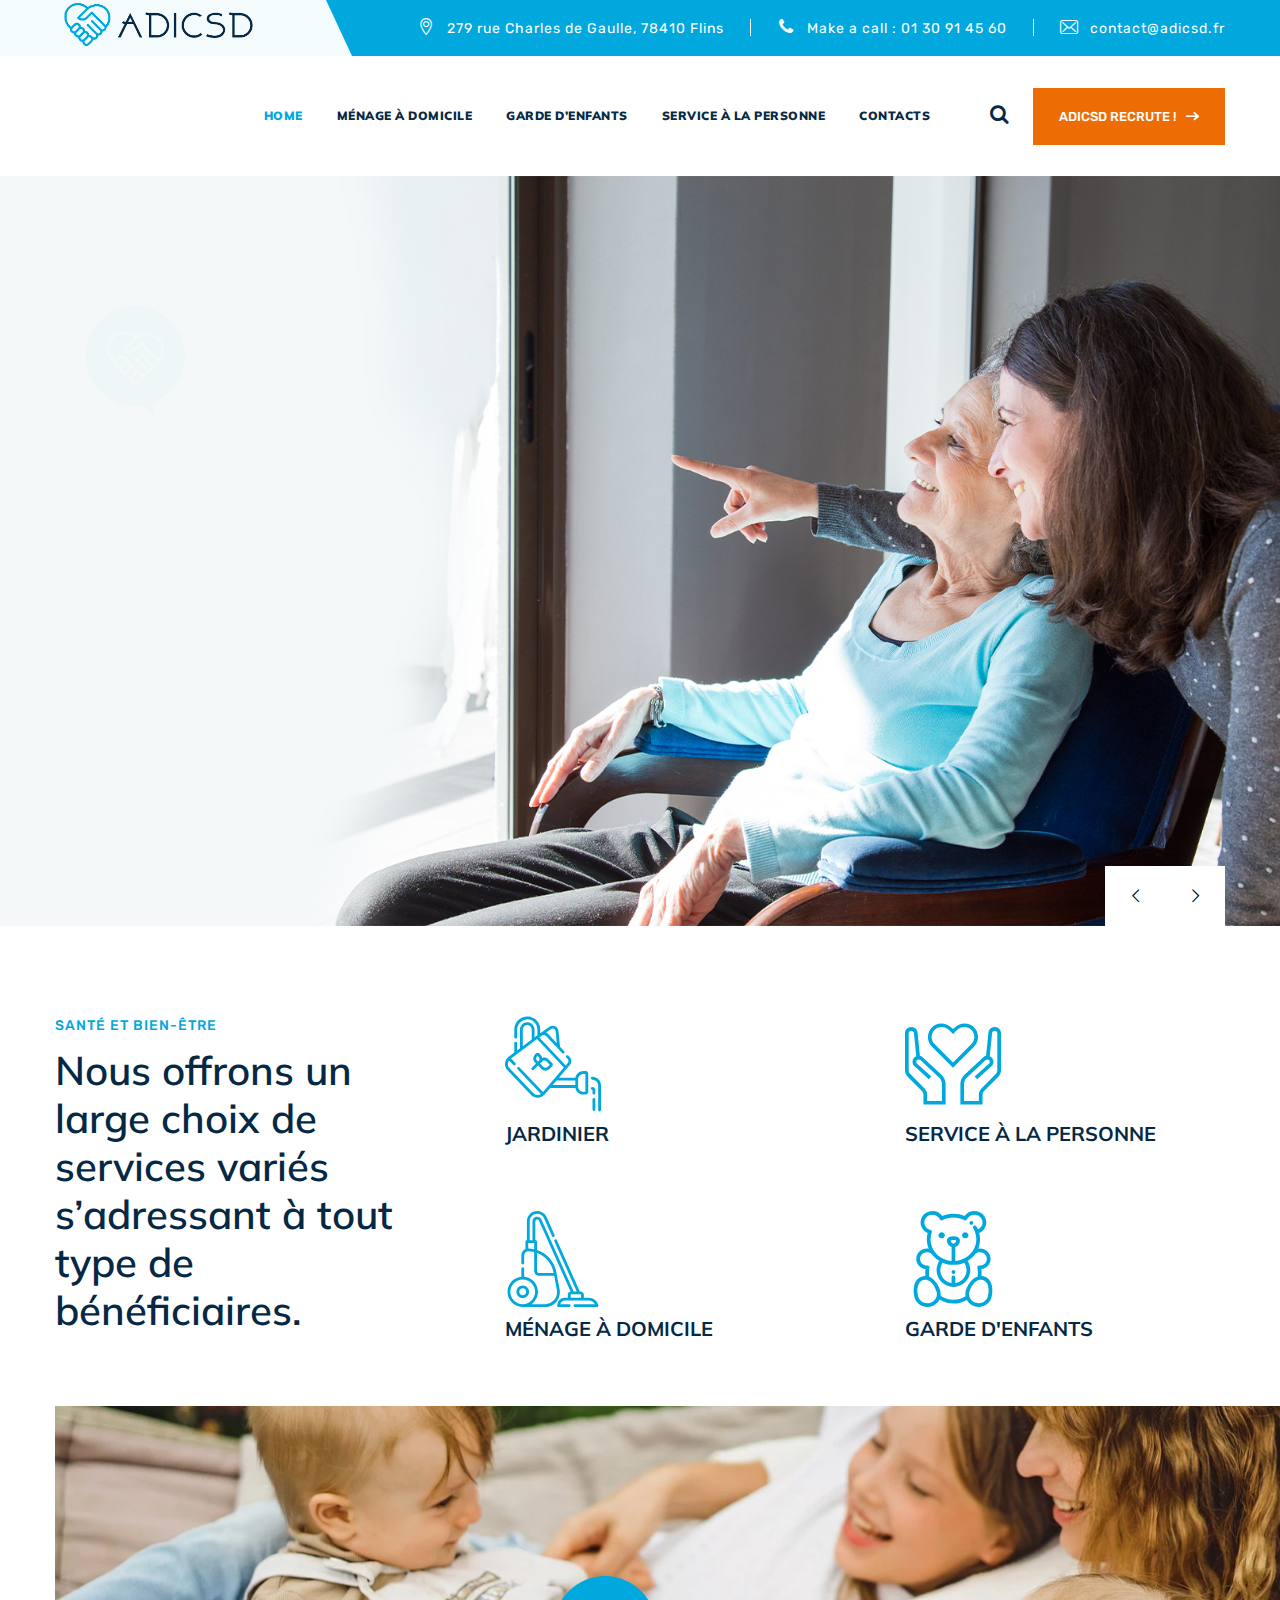
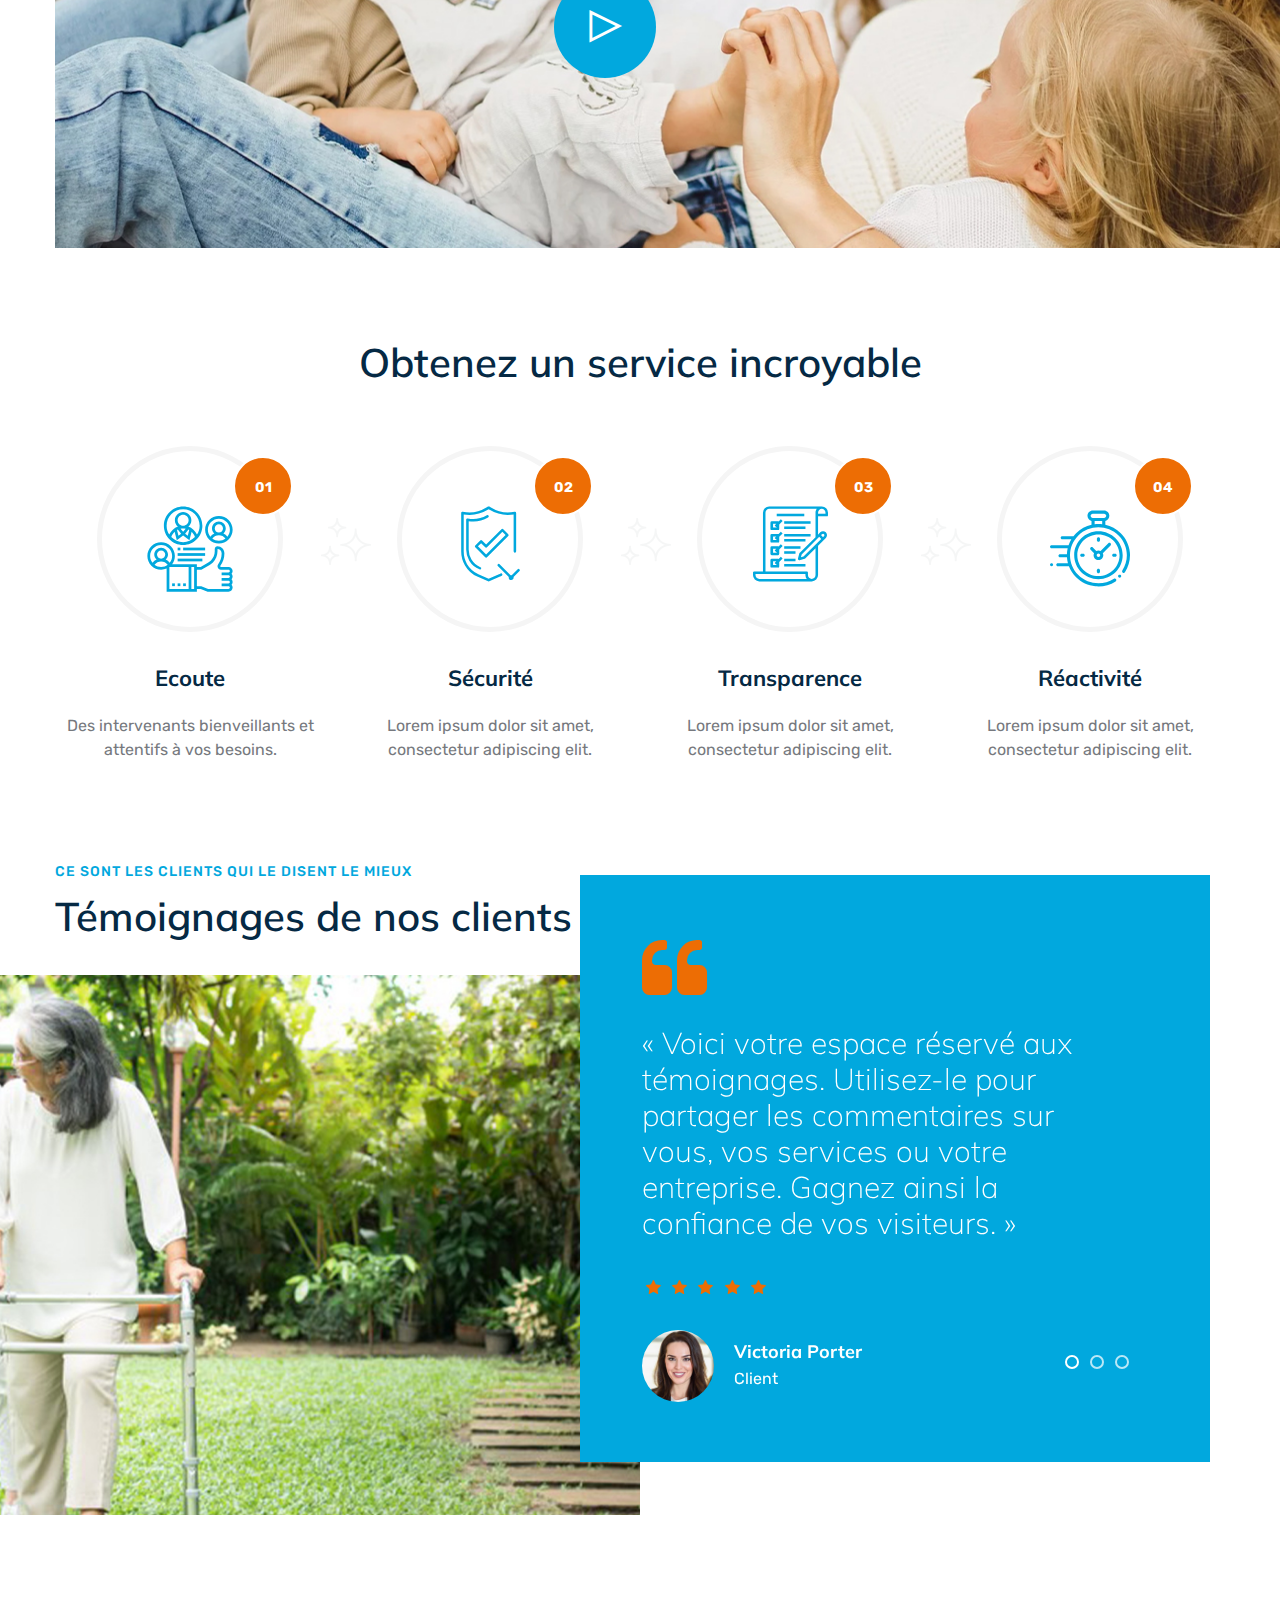
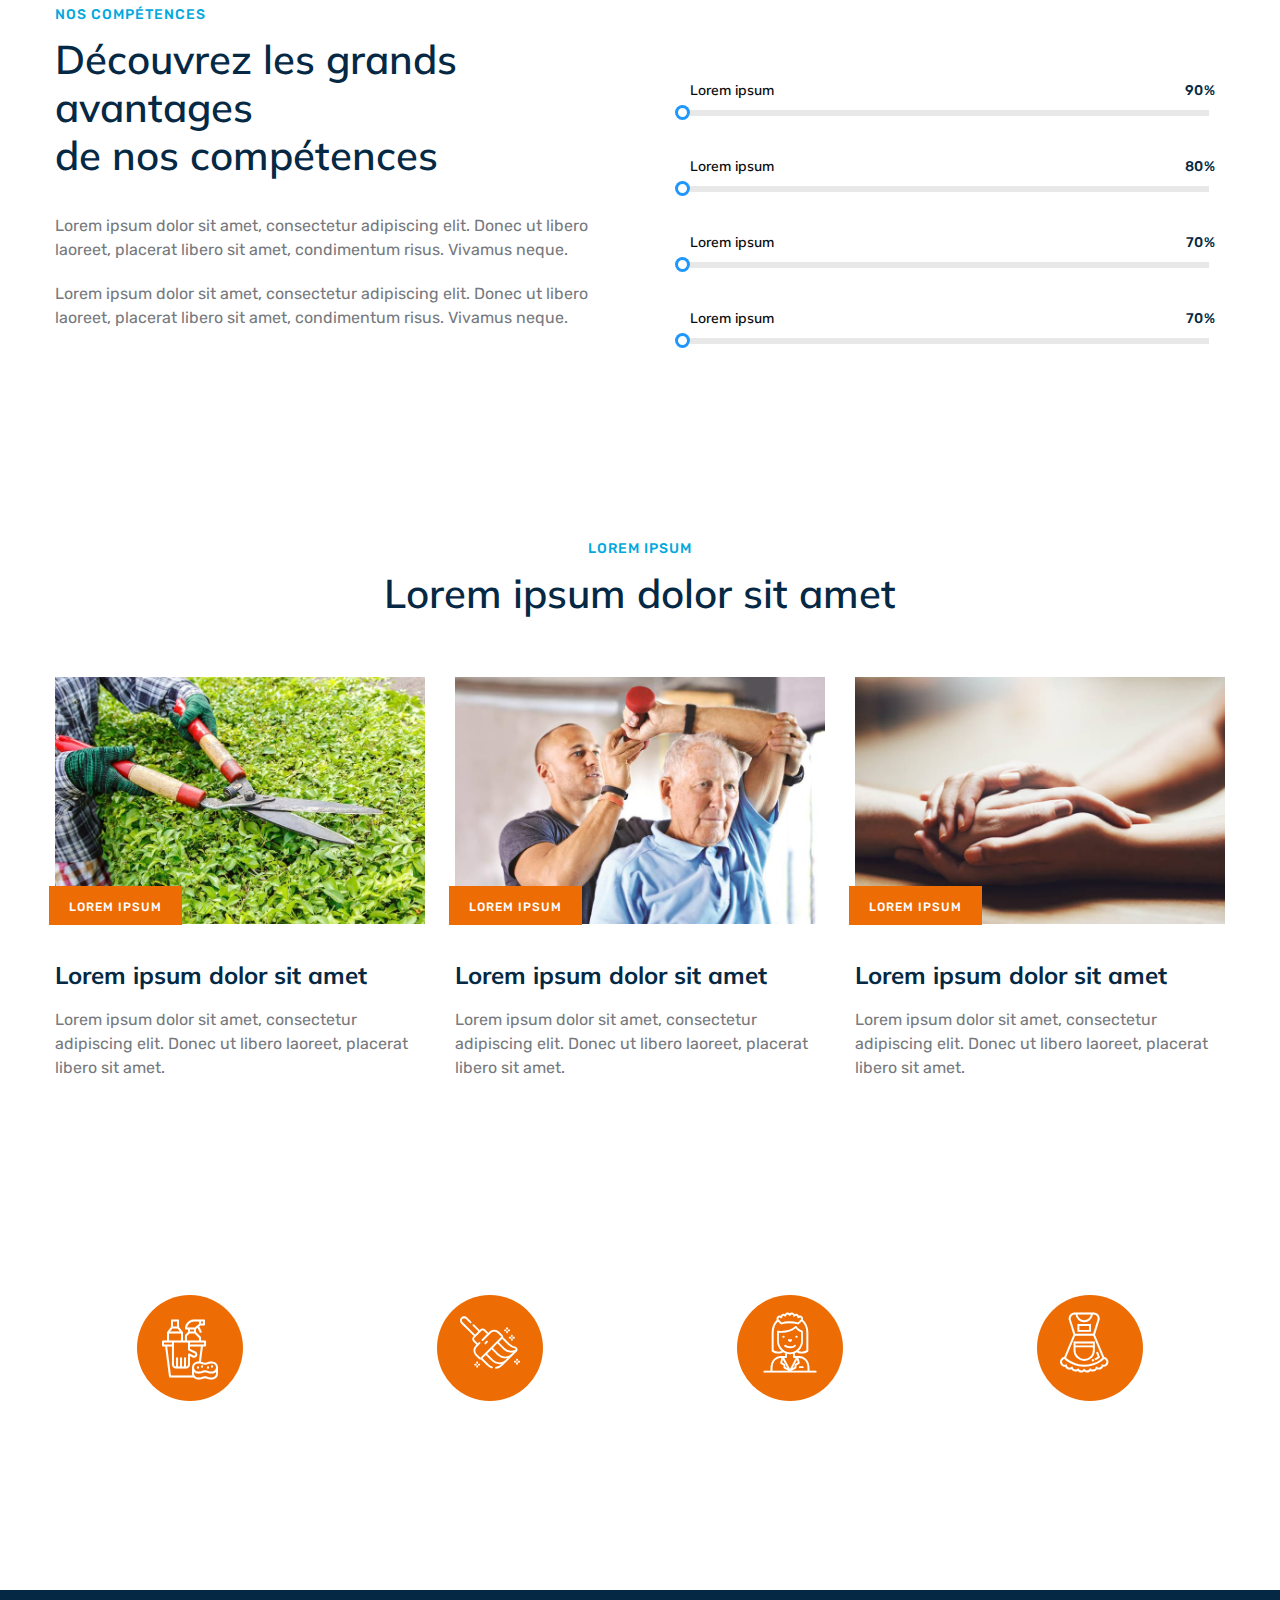
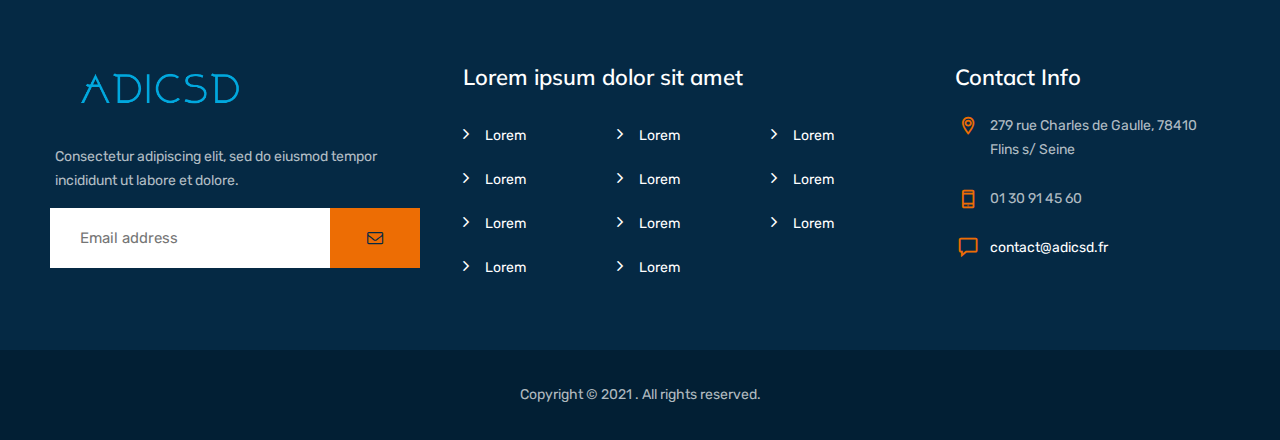
==== index.html @ ece1b463 "first commit" ====
<!DOCTYPE html>
<html lang="en-US" class="no-js">

<!-- Mirrored from cleaninco.themestek.com/demo2/ by HTTrack Website Copier/3.x [XR&CO'2014], Sat, 10 Apr 2021 11:33:37 GMT -->
<!-- Added by HTTrack -->
<meta http-equiv="content-type" content="text/html;charset=UTF-8" /><!-- /Added by HTTrack -->

<head>
	<meta charset="UTF-8">
	<meta name="SKYPE_TOOLBAR" content="SKYPE_TOOLBAR_PARSER_COMPATIBLE" />
	<link rel="profile" href="https://gmpg.org/xfn/11">
	<meta name="viewport" content="width=device-width, initial-scale=1">
	<script> 'use strict'; (function (html) { html.className = html.className.replace(/\bno-js\b/, 'js') })(document.documentElement);</script>
	<title>CleaninCO Classic &#8211; Cleaning Service Company WordPress Theme</title>
	<link rel='dns-prefetch' href='http://fonts.googleapis.com/' />
	<link rel='dns-prefetch' href='http://s.w.org/' />
	<link rel="alternate" type="application/rss+xml" title="CleaninCO Classic &raquo; Feed" href="feed/index.html" />
	<link rel="alternate" type="application/rss+xml" title="CleaninCO Classic &raquo; Comments Feed"
		href="comments/feed/index.html" />
	<script>
		window._wpemojiSettings = { "baseUrl": "https:\/\/s.w.org\/images\/core\/emoji\/13.0.1\/72x72\/", "ext": ".png", "svgUrl": "https:\/\/s.w.org\/images\/core\/emoji\/13.0.1\/svg\/", "svgExt": ".svg", "source": { "concatemoji": "https:\/\/cleaninco.themestek.com\/demo2\/wp-includes\/js\/wp-emoji-release.min.js?ver=5.6.2" } };
		!function (e, a, t) { var n, r, o, i = a.createElement("canvas"), p = i.getContext && i.getContext("2d"); function s(e, t) { var a = String.fromCharCode; p.clearRect(0, 0, i.width, i.height), p.fillText(a.apply(this, e), 0, 0); e = i.toDataURL(); return p.clearRect(0, 0, i.width, i.height), p.fillText(a.apply(this, t), 0, 0), e === i.toDataURL() } function c(e) { var t = a.createElement("script"); t.src = e, t.defer = t.type = "text/javascript", a.getElementsByTagName("head")[0].appendChild(t) } for (o = Array("flag", "emoji"), t.supports = { everything: !0, everythingExceptFlag: !0 }, r = 0; r < o.length; r++)t.supports[o[r]] = function (e) { if (!p || !p.fillText) return !1; switch (p.textBaseline = "top", p.font = "600 32px Arial", e) { case "flag": return s([127987, 65039, 8205, 9895, 65039], [127987, 65039, 8203, 9895, 65039]) ? !1 : !s([55356, 56826, 55356, 56819], [55356, 56826, 8203, 55356, 56819]) && !s([55356, 57332, 56128, 56423, 56128, 56418, 56128, 56421, 56128, 56430, 56128, 56423, 56128, 56447], [55356, 57332, 8203, 56128, 56423, 8203, 56128, 56418, 8203, 56128, 56421, 8203, 56128, 56430, 8203, 56128, 56423, 8203, 56128, 56447]); case "emoji": return !s([55357, 56424, 8205, 55356, 57212], [55357, 56424, 8203, 55356, 57212]) }return !1 }(o[r]), t.supports.everything = t.supports.everything && t.supports[o[r]], "flag" !== o[r] && (t.supports.everythingExceptFlag = t.supports.everythingExceptFlag && t.supports[o[r]]); t.supports.everythingExceptFlag = t.supports.everythingExceptFlag && !t.supports.flag, t.DOMReady = !1, t.readyCallback = function () { t.DOMReady = !0 }, t.supports.everything || (n = function () { t.readyCallback() }, a.addEventListener ? (a.addEventListener("DOMContentLoaded", n, !1), e.addEventListener("load", n, !1)) : (e.attachEvent("onload", n), a.attachEvent("onreadystatechange", function () { "complete" === a.readyState && t.readyCallback() })), (n = t.source || {}).concatemoji ? c(n.concatemoji) : n.wpemoji && n.twemoji && (c(n.twemoji), c(n.wpemoji))) }(window, document, window._wpemojiSettings);
	</script>
	<style>
		img.wp-smiley,
		img.emoji {
			display: inline !important;
			border: none !important;
			box-shadow: none !important;
			height: 1em !important;
			width: 1em !important;
			margin: 0 .07em !important;
			vertical-align: -0.1em !important;
			background: none !important;
			padding: 0 !important;
		}
	</style>
	<link rel='stylesheet' id='wp-block-library-css'
		href='wp-includes/css/dist/block-library/style.min4c7e.css?ver=5.6.2' media='all' />
	<link rel='stylesheet' id='wc-block-vendors-style-css'
		href='wp-content/plugins/woocommerce/packages/woocommerce-blocks/build/vendors-stylecce7.css?ver=4.0.0'
		media='all' />
	<link rel='stylesheet' id='wc-block-style-css'
		href='wp-content/plugins/woocommerce/packages/woocommerce-blocks/build/stylecce7.css?ver=4.0.0' media='all' />
	<link rel='stylesheet' id='contact-form-7-css'
		href='wp-content/plugins/contact-form-7/includes/css/styles9dff.css?ver=5.3.2' media='all' />
	<link rel='stylesheet' id='rs-plugin-settings-css'
		href='wp-content/plugins/revslider/public/assets/css/rs611c9.css?ver=6.3.4' media='all' />
	<style id='rs-plugin-settings-inline-css'>
		#rs-demo-id {}
	</style>
	<link rel='stylesheet' id='font-awesome-css'
		href='wp-content/plugins/themestek-cleaninco-extras/icon-picker/icon-libraries/font-awesome/css/font-awesome.min4c7e.css?ver=5.6.2'
		media='all' />
	<link rel='stylesheet' id='themify-css'
		href='wp-content/plugins/themestek-cleaninco-extras/icon-picker/icon-libraries/themify-icons/themify-icons4c7e.css?ver=5.6.2'
		media='all' />
	<link rel='stylesheet' id='sgicon-css'
		href='wp-content/plugins/themestek-cleaninco-extras/icon-picker/icon-libraries/stroke-gap-icons/style4c7e.css?ver=5.6.2'
		media='all' />
	<link rel='stylesheet' id='vc_linecons-css'
		href='wp-content/plugins/js_composer/assets/css/lib/vc-linecons/vc_linecons_icons.mine6df.css?ver=6.5.0'
		media='all' />
	<link rel='stylesheet' id='themestek_cleaninco_business_icon-css'
		href='wp-content/plugins/themestek-cleaninco-extras/icon-picker/icon-libraries/themestek-cleaninco-icons/flaticon4c7e.css?ver=5.6.2'
		media='all' />
	<link rel='stylesheet' id='woocommerce-layout-css'
		href='wp-content/plugins/woocommerce/assets/css/woocommerce-layout20fd.css?ver=4.9.2' media='all' />
	<link rel='stylesheet' id='woocommerce-smallscreen-css'
		href='wp-content/plugins/woocommerce/assets/css/woocommerce-smallscreen20fd.css?ver=4.9.2'
		media='only screen and (max-width: 768px)' />
	<link rel='stylesheet' id='woocommerce-general-css'
		href='wp-content/plugins/woocommerce/assets/css/woocommerce20fd.css?ver=4.9.2' media='all' />
	<style id='woocommerce-inline-inline-css'>
		.woocommerce form .form-row .required {
			visibility: visible;
		}
	</style>
	<link rel='stylesheet' id='wc-gateway-ppec-frontend-css'
		href='wp-content/plugins/woocommerce-gateway-paypal-express-checkout/assets/css/wc-gateway-ppec-frontende1fc.css?ver=2.1.1'
		media='all' />
	<link rel='stylesheet' id='themestek-cs-google-fonts-css'
		href='http://fonts.googleapis.com/css?family=Rubik%3A300%2C300italic%2C400%2Citalic%2C500%2C500italic%2C700%2C700italic%2C900%2C900italic%7CMuli%3A200%2C200italic%2C300%2C300italic%2C400%2Citalic%2C600%2C600italic%2C700%2C700italic%2C800%2C800italic%2C900%2C900italic%7CNunito+Sans%3A700&amp;ver=1.0.0'
		media='all' />
	<link rel='stylesheet' id='themestek-base-icons-css'
		href='wp-content/themes/cleaninco/libraries/themestek-cleaninco-icons/css/themestek-cleaninco-icons4c7e.css?ver=5.6.2'
		media='all' />
	<link rel='stylesheet' id='perfect-scrollbar-css'
		href='wp-content/themes/cleaninco/libraries/perfect-scrollbar/perfect-scrollbar.min4c7e.css?ver=5.6.2'
		media='all' />
	<link rel='stylesheet' id='chrisbracco-tooltip-css'
		href='wp-content/themes/cleaninco/libraries/chrisbracco-tooltip/chrisbracco-tooltip.min4c7e.css?ver=5.6.2'
		media='all' />
	<link rel='stylesheet' id='multi-columns-row-css'
		href='wp-content/themes/cleaninco/css/multi-columns-row4c7e.css?ver=5.6.2' media='all' />
	<link rel='stylesheet' id='select2-css' href='wp-content/plugins/woocommerce/assets/css/select220fd.css?ver=4.9.2'
		media='all' />
	<link rel='stylesheet' id='flexslider-css'
		href='wp-content/plugins/js_composer/assets/lib/bower/flexslider/flexslider.mine6df.css?ver=6.5.0'
		media='all' />
	<link rel='stylesheet' id='slick-css' href='wp-content/themes/cleaninco/libraries/slick/slick4c7e.css?ver=5.6.2'
		media='all' />
	<link rel='stylesheet' id='slick-theme-css'
		href='wp-content/themes/cleaninco/libraries/slick/slick-theme4c7e.css?ver=5.6.2' media='all' />
	<link rel='stylesheet' id='prettyphoto-css'
		href='wp-content/plugins/js_composer/assets/lib/prettyphoto/css/prettyPhoto.mine6df.css?ver=6.5.0'
		media='all' />
	<link rel='stylesheet' id='js_composer_front-css'
		href='wp-content/plugins/js_composer/assets/css/js_composer.mine6df.css?ver=6.5.0' media='all' />
	<link rel='stylesheet' id='bootstrap-css' href='wp-content/themes/cleaninco/css/bootstrap.min4c7e.css?ver=5.6.2'
		media='all' />
	<link rel='stylesheet' id='bootstrap-theme-css'
		href='wp-content/themes/cleaninco/css/bootstrap-theme.min4c7e.css?ver=5.6.2' media='all' />
	<link rel='stylesheet' id='cleaninco-core-style-css'
		href='wp-content/themes/cleaninco/css/core.min4c7e.css?ver=5.6.2' media='all' />
	<link rel='stylesheet' id='cleaninco-master-style-css'
		href='wp-content/themes/cleaninco/css/master.min4c7e.css?ver=5.6.2' media='all' />
	<link rel='stylesheet' id='cleaninco-responsive-style-css'
		href='wp-content/themes/cleaninco/css/responsive.min4c7e.css?ver=5.6.2' media='all' />
	<link rel='stylesheet' id='tste-cleaninco-theme-style-css'
		href='wp-admin/admin-ajaxc9db.css?action=themestek_theme_css&amp;ver=5.6.2' media='all' />
	<script src='wp-includes/js/jquery/jquery.min9d52.js?ver=3.5.1' id='jquery-core-js'></script>
	<script src='wp-includes/js/jquery/jquery-migrate.mind617.js?ver=3.3.2' id='jquery-migrate-js'></script>
	<script src='wp-content/plugins/revslider/public/assets/js/rbtools.min11c9.js?ver=6.3.4' id='tp-tools-js'></script>
	<script src='wp-content/plugins/revslider/public/assets/js/rs6.min11c9.js?ver=6.3.4' id='revmin-js'></script>
	<script src='wp-content/plugins/themestek-cleaninco-extras/js/jquery-resize.min4c7e.js?ver=5.6.2'
		id='jquery-resize-js'></script>
	<script src='wp-content/plugins/woocommerce/assets/js/jquery-blockui/jquery.blockUI.min44fd.js?ver=2.70'
		id='jquery-blockui-js'></script>
	<script id='wc-add-to-cart-js-extra'>
		/* <![CDATA[ */
		var wc_add_to_cart_params = { "ajax_url": "\/demo2\/wp-admin\/admin-ajax.php", "wc_ajax_url": "\/demo2\/?wc-ajax=%%endpoint%%", "i18n_view_cart": "View cart", "cart_url": "https:\/\/cleaninco.themestek.com\/demo2\/cart-2\/", "is_cart": "", "cart_redirect_after_add": "no" };
/* ]]> */
	</script>
	<script src='wp-content/plugins/woocommerce/assets/js/frontend/add-to-cart.min20fd.js?ver=4.9.2'
		id='wc-add-to-cart-js'></script>
	<script src='wp-content/plugins/js_composer/assets/js/vendors/woocommerce-add-to-carte6df.js?ver=6.5.0'
		id='vc_woocommerce-add-to-cart-js-js'></script>
	<link rel="https://api.w.org/" href="wp-json/index.html" />
	<link rel="alternate" type="application/json" href="wp-json/wp/v2/pages/6476.json" />
	<link rel="EditURI" type="application/rsd+xml" title="RSD" href="xmlrpc0db0.php?rsd" />
	<link rel="wlwmanifest" type="application/wlwmanifest+xml" href="wp-includes/wlwmanifest.xml" />
	<meta name="generator" content="WordPress 5.6.2" />
	<meta name="generator" content="WooCommerce 4.9.2" />
	<link rel="canonical" href="index.html" />
	<link rel='shortlink' href='index.html' />
	<link rel="alternate" type="application/json+oembed"
		href="wp-json/oembed/1.0/embedf7be.json?url=https%3A%2F%2Fcleaninco.themestek.com%2Fdemo2%2F" />
	<link rel="alternate" type="text/xml+oembed"
		href="wp-json/oembed/1.0/embede102?url=https%3A%2F%2Fcleaninco.themestek.com%2Fdemo2%2F&amp;format=xml" />
	<!-- Inline CSS Start -->
	<style>
		@media (max-width: 767px) {
			.themestek-column>.themestek-responsive-custom-21723804 {
				margin-left: 0 !important;
			}
		}

		.vc_custom_1558592416098>.themestek-col-wrapper-bg-layer {
			background-color: #ed6d04 !important;
		}

		.vc_custom_1558592416098>.themestek-col-wrapper-bg-layer>.themestek-bg-layer-inner {
			background-color: #ed6d04 !important;
			background-image: none !important;
		}

		@media (max-width: 767px) {
			.themestek-column-inner>.themestek-responsive-custom-82549247 {
				margin-top: -80px !important;
				padding-right: 15px !important;
				padding-left: 15px !important;
			}
		}

		.vc_custom_1611750176440>.themestek-col-wrapper-bg-layer {
			background-image: url(wp-content/uploads/sites/3/2019/04/Bg-img-01de43.jpg?id=9709) !important;
			background-position: center !important;
			background-repeat: no-repeat !important;
			background-size: cover !important;
		}

		.vc_custom_1611750176440>.themestek-col-wrapper-bg-layer>.themestek-bg-layer-inner {
			background-image: url(https://cleaninco.themestek.com/demo2/wp-content/uploads/sites/3/2019/04/Bg-img-01.jpg?id=9709) !important;
			background-position: center !important;
			background-repeat: no-repeat !important;
			background-size: cover !important;
			background-image: none !important;
		}

		.vc_custom_1558592297156>.themestek-row-wrapper-bg-layer {
			margin-top: -200px !important;
			padding-top: 0px !important;
			padding-bottom: 0px !important;
		}

		.vc_custom_1558592297156>.themestek-row-wrapper-bg-layer {
			background-image: none !important;
			margin: 0 !important;
			padding: 0 !important;
		}

		@media (max-width: 767px) {
			.themestek-row.themestek-responsive-custom-17344426 {
				margin-top: 0 !important;
			}
		}

		.vc_custom_1557548057320>.themestek-row-wrapper-bg-layer {
			padding-top: 0px !important;
			padding-bottom: 0px !important;
		}

		.vc_custom_1557548057320>.themestek-row-wrapper-bg-layer {
			background-image: none !important;
			margin: 0 !important;
			padding: 0 !important;
		}

		.vc_custom_1611750235974>.themestek-col-wrapper-bg-layer {
			background-image: url(wp-content/uploads/sites/3/2019/04/testimonial-bg.jpg) !important;
			background-position: center !important;
			background-repeat: no-repeat !important;
			background-size: cover !important;
		}

		.vc_custom_1611750235974>.themestek-col-wrapper-bg-layer>.themestek-bg-layer-inner {
			background-image: url(wp-content/uploads/sites/3/2019/04/testimonial-bg.jpg) !important;
			background-position: center !important;
			background-repeat: no-repeat !important;
			background-size: cover !important;
			background-image: none !important;
		}

		@media (max-width: 991px) {
			.themestek-column>.themestek-responsive-custom-77035147 {
				margin-left: -40px !important;
				padding-top: 40px !important;
				padding-bottom: 40px !important;
				padding-left: 40px !important;
			}
		}

		@media (max-width: 767px) {
			.themestek-column>.themestek-responsive-custom-77035147 {
				margin-left: 0px !important;
			}
		}

		.vc_custom_1557547432773>.themestek-row-wrapper-bg-layer {
			padding-top: 0px !important;
			padding-bottom: 0px !important;
		}

		.vc_custom_1557547432773>.themestek-row-wrapper-bg-layer {
			background-image: none !important;
			margin: 0 !important;
			padding: 0 !important;
		}

		@media (max-width: 767px) {
			.themestek-column>.themestek-responsive-custom-72941091 {
				padding-top: 20px !important;
				padding-left: 30px !important;
			}
		}

		.vc_custom_1557548369771>.themestek-row-wrapper-bg-layer {
			border-bottom-width: 1px !important;
			padding-top: 0px !important;
			border-bottom-color: #f1f1f1 !important;
			border-bottom-style: solid !important;
		}

		.vc_custom_1557548369771>.themestek-row-wrapper-bg-layer {
			background-image: none !important;
			margin: 0 !important;
			padding: 0 !important;
		}

		.vc_custom_1611731187816>.themestek-row-wrapper-bg-layer {
			padding-bottom: 100px !important;
			background-image: url(https://cleaninco.themestek.com/wp-content/uploads/2019/05/bg-07.png?id=10216) !important;
			background-position: 0 0 !important;
			background-repeat: no-repeat !important;
		}

		.vc_custom_1611731187816>.themestek-row-wrapper-bg-layer {
			background-image: none !important;
			margin: 0 !important;
			padding: 0 !important;
		}

		@media (max-width: 767px) {
			.themestek-column>.themestek-responsive-custom-40257583 {
				padding-top: 30px !important;
			}
		}

		@media (max-width: 767px) {
			.themestek-column>.themestek-responsive-custom-45877064 {
				padding-top: 30px !important;
			}
		}

		@media (max-width: 767px) {
			.themestek-column>.themestek-responsive-custom-38733913 {
				padding-top: 30px !important;
			}
		}

		.vc_custom_1611750209416>.themestek-row-wrapper-bg-layer {
			background-image: url(https://cleaninco.themestek.com/demo2/wp-content/uploads/sites/3/2019/04/bg-img.png?id=9388) !important;
		}

		.vc_custom_1611750209416>.themestek-row-wrapper-bg-layer {
			background-image: none !important;
			margin: 0 !important;
			padding: 0 !important;
		}
	</style><!-- Inline CSS End --> <noscript>
		<style>
			.woocommerce-product-gallery {
				opacity: 1 !important;
			}
		</style>
	</noscript>
	<meta name="generator" content="Powered by WPBakery Page Builder - drag and drop page builder for WordPress." />
	<meta name="generator"
		content="Powered by Slider Revolution 6.3.4 - responsive, Mobile-Friendly Slider Plugin for WordPress with comfortable drag and drop interface." />
	<link rel="icon" href="wp-content/uploads/sites/3/2019/06/cropped-favicon-32x32.png" sizes="32x32" />
	<link rel="icon" href="wp-content/uploads/sites/3/2019/06/cropped-favicon-192x192.png" sizes="192x192" />
	<link rel="apple-touch-icon" href="wp-content/uploads/sites/3/2019/06/cropped-favicon-180x180.png" />
	<meta name="msapplication-TileImage"
		content="https://cleaninco.themestek.com/demo2/wp-content/uploads/sites/3/2019/06/cropped-favicon-270x270.png" />
	<script>function setREVStartSize(e) {
			//window.requestAnimationFrame(function() {				 
			window.RSIW = window.RSIW === undefined ? window.innerWidth : window.RSIW;
			window.RSIH = window.RSIH === undefined ? window.innerHeight : window.RSIH;
			try {
				var pw = document.getElementById(e.c).parentNode.offsetWidth,
					newh;
				pw = pw === 0 || isNaN(pw) ? window.RSIW : pw;
				e.tabw = e.tabw === undefined ? 0 : parseInt(e.tabw);
				e.thumbw = e.thumbw === undefined ? 0 : parseInt(e.thumbw);
				e.tabh = e.tabh === undefined ? 0 : parseInt(e.tabh);
				e.thumbh = e.thumbh === undefined ? 0 : parseInt(e.thumbh);
				e.tabhide = e.tabhide === undefined ? 0 : parseInt(e.tabhide);
				e.thumbhide = e.thumbhide === undefined ? 0 : parseInt(e.thumbhide);
				e.mh = e.mh === undefined || e.mh == "" || e.mh === "auto" ? 0 : parseInt(e.mh, 0);
				if (e.layout === "fullscreen" || e.l === "fullscreen")
					newh = Math.max(e.mh, window.RSIH);
				else {
					e.gw = Array.isArray(e.gw) ? e.gw : [e.gw];
					for (var i in e.rl) if (e.gw[i] === undefined || e.gw[i] === 0) e.gw[i] = e.gw[i - 1];
					e.gh = e.el === undefined || e.el === "" || (Array.isArray(e.el) && e.el.length == 0) ? e.gh : e.el;
					e.gh = Array.isArray(e.gh) ? e.gh : [e.gh];
					for (var i in e.rl) if (e.gh[i] === undefined || e.gh[i] === 0) e.gh[i] = e.gh[i - 1];

					var nl = new Array(e.rl.length),
						ix = 0,
						sl;
					e.tabw = e.tabhide >= pw ? 0 : e.tabw;
					e.thumbw = e.thumbhide >= pw ? 0 : e.thumbw;
					e.tabh = e.tabhide >= pw ? 0 : e.tabh;
					e.thumbh = e.thumbhide >= pw ? 0 : e.thumbh;
					for (var i in e.rl) nl[i] = e.rl[i] < window.RSIW ? 0 : e.rl[i];
					sl = nl[0];
					for (var i in nl) if (sl > nl[i] && nl[i] > 0) { sl = nl[i]; ix = i; }
					var m = pw > (e.gw[ix] + e.tabw + e.thumbw) ? 1 : (pw - (e.tabw + e.thumbw)) / (e.gw[ix]);
					newh = (e.gh[ix] * m) + (e.tabh + e.thumbh);
				}
				if (window.rs_init_css === undefined) window.rs_init_css = document.head.appendChild(document.createElement("style"));
				document.getElementById(e.c).height = newh + "px";
				window.rs_init_css.innerHTML += "#" + e.c + "_wrapper { height: " + newh + "px }";
			} catch (e) {
				console.log("Failure at Presize of Slider:" + e)
			}
			//});
		};</script>
	<style data-type="vc_shortcodes-custom-css">
		.vc_custom_1558592297156 {
			margin-top: -200px !important;
			padding-top: 0px !important;
			padding-bottom: 0px !important;
		}

		.vc_custom_1557548057320 {
			padding-top: 0px !important;
			padding-bottom: 0px !important;
		}

		.vc_custom_1557547432773 {
			padding-top: 0px !important;
			padding-bottom: 0px !important;
		}

		.vc_custom_1557548369771 {
			border-bottom-width: 1px !important;
			padding-top: 0px !important;
			border-bottom-color: #f1f1f1 !important;
			border-bottom-style: solid !important;
		}

		.vc_custom_1611731187816 {
			padding-bottom: 100px !important;
			background-image: url(../wp-content/uploads/2019/05/bg-0739f4.png?id=10216) !important;
			background-position: 0 0 !important;
			background-repeat: no-repeat !important;
		}

		.vc_custom_1611750209416 {
			background-image: url(https://cleaninco.themestek.com/demo2/wp-content/uploads/sites/3/2019/04/bg-img.png?id=9388) !important;
		}

		.vc_custom_1558592131872 {
			margin-left: 50px !important;
		}

		.vc_custom_1611750176440 {
			margin-left: 15px !important;
			background-image: url(https://cleaninco.themestek.com/demo2/wp-content/uploads/sites/3/2019/04/Bg-img-01.jpg?id=9709) !important;
			background-position: center !important;
			background-repeat: no-repeat !important;
			background-size: cover !important;
		}

		.vc_custom_1558592416098 {
			margin-top: -200px !important;
			padding-top: 70px !important;
			padding-right: 40px !important;
			padding-bottom: 70px !important;
			padding-left: 40px !important;
			background-color: #ed6d04 !important;
		}

		.vc_custom_1557552831080 {
			margin-top: 100px !important;
		}

		.vc_custom_1559884839644 {
			margin-top: 170px !important;
			margin-bottom: 170px !important;
			margin-left: 300px !important;
		}

		.vc_custom_1611750235974 {
			padding-top: 270px !important;
			padding-bottom: 270px !important;
			background-image: url(https://cleaninco.themestek.com/demo2/wp-content/uploads/sites/3/2019/04/testimonial-bg.jpg?id=9773) !important;
			background-position: center !important;
			background-repeat: no-repeat !important;
			background-size: cover !important;
		}

		.vc_custom_1559379958899 {
			margin-top: -100px !important;
			margin-left: -60px !important;
			padding-top: 60px !important;
			padding-right: 60px !important;
			padding-bottom: 30px !important;
			padding-left: 60px !important;
		}

		.vc_custom_1558593547894 {
			padding-top: 60px !important;
			padding-left: 50px !important;
		}

		.vc_custom_1556281792287 {
			margin-bottom: 40px !important;
		}
	</style><noscript>
		<style>
			.wpb_animate_when_almost_visible {
				opacity: 1;
			}
		</style>
	</noscript>
</head>

<body  
	class="home page-template-default page page-id-6476 theme-cleaninco woocommerce-no-js themestek-headerstyle-classic themestek-slider-yes themestek-wide themestek-page-full-width themestek-empty-sidebar wpb-js-composer js-comp-ver-6.5.0 vc_responsive">
	<div id="themestek-home"></div>
	<div class="main-holder">
		<div id="page" class="hfeed site">
			<header id="masthead" class=" themestek-header-style-classic themestek-main-menu-total-6">
				<div
					class="themestek-header-block  themestek-mmenu-active-color-skin themestek-dmenu-active-color-skin">
					<div class="themestek-search-overlay">
						<div class="themestek-icon-close"></div>
						<div class="themestek-search-outer">
							<div class="themestek-search-logo"><img
									src="wp-content/uploads/sites/3/2019/06/white-logo.png" alt="CleaninCO Classic" />
							</div>
							<form method="get" class="themestek-site-searchform"
								action=" ">
								<input type="search" class="field searchform-s" name="s"
									placeholder="Type Word Then Press Enter" />
								<button type="submit"><span class="themestek-cleaninco-icon-search"></span></button>
							</form>
						</div>
					</div>
					<div class="themestek-pre-header-wrapper themestek-bgcolor-skincolor themestek-textcolor-white">
						<div class="themestek-pre-header-inner">
							<div class="container">
								<div class="themestek-table themestek-pre-header-content">
									<div class="themestek-table-cell">
										<div class="themestek-social-links-wrapper">
											<ul class="social-icons">
												<div class="headerlogo themestek-logotype-image themestek-stickylogo-no" style="height: 12px;">
										<h1 class="site-title"><a class="home-link" href="index.html"
												title="CleaninCO Classic"><span
													class="themestek-sc-logo themestek-sc-logo-type-image"><img
														class="themestek-logo-img standardlogo" alt="CleaninCO Classic"
														src="wp-content/uploads/sites/3/2019/06/logo-1.png"></span></a>
										</h1>
 									</div>
											</ul>
										</div>
									</div>
									<div class="themestek-table-cell themestek-align-right">
										<ul class="top-contact">
											<li><i class=" themestek-cleaninco-icon-location-pin"></i>279 rue Charles de Gaulle, 78410 Flins</li>
											<li><i class="themestek-cleaninco-icon-phone"></i>Make a call : 01 30 91 45 60</li>
											<li><i class="themestek-cleaninco-icon-envelope"></i><a
													href="#">contact@adicsd.fr</a></li>
										</ul>
									</div>
								</div>
							</div>
						</div>
					</div>
					<div id="themestek-stickable-header-w" class="themestek-stickable-header-w themestek-bgcolor-white"
						style="height:120px">
						<div id="site-header"
							class="site-header themestek-bgcolor-white themestek-sticky-bgcolor-white themestek-header-menu-position-right themestek-above-content-yes  themestek-stickable-header">
							<div class="site-header-main themestek-table container">
								<div class="site-branding themestek-table-cell">
									
								</div><!-- .site-branding -->
								<div id="site-header-menu" class="site-header-menu themestek-table-cell">
									<nav id="site-navigation" class="main-navigation" aria-label="Primary Menu"
										data-sticky-height="90">
										<div class="themestek-header-text-area themestek-header-button-w">
											<div class="themestek-vc_btn3-container themestek-vc_btn3-inline"><a
													class="themestek-vc_general themestek-vc_btn3 themestek-vc_btn3-size-md themestek-vc_btn3-shape-square themestek-vc_btn3-style-flat themestek-vc_btn3-weight-yes themestek-vc_btn3-color-skincolor"
													href="ADICSD-RECRUTE/index.html" title="">ADICSD RECRUTE !</a></div>
										</div>
										<div class="themestek-header-icons "><span
												class="themestek-header-icon themestek-header-search-link"><a
													href="#"><i
														class="themestek-cleaninco-icon-search-2"></i></a></span></div>
										<button id="menu-toggle" class="menu-toggle">
											<span class="themestek-hide">Toggle menu</span><i
												class="themestek-cleaninco-icon-bars"></i>
										</button>
										<div class="nav-menu">
											<ul id="menu-main-menu" class="nav-menu">
												<li id="menu-item-10365"
													class="menu-item menu-item-type-custom menu-item-object-custom current-menu-ancestor current-menu-parent menu-item-has-children menu-item-10365">
													<a title="" href="index.html">Home</a>
													 
												</li>
												
												<li id="menu-item-10366"
													class="menu-item menu-item-type-custom menu-item-object-custom menu-item-has-children menu-item-10366">
													<a title="" href="#">MÉNAGE À DOMICILE</a>
													<ul class="sub-menu">
														 
														<li id="menu-item-10471"
															class="menu-item menu-item-type-post_type menu-item-object-themestek-portfolio menu-item-10471">
															<a title=""href="project/studio-one/index.html">Ménage</a>
														</li> 
														<li id="menu-item-10471"
															class="menu-item menu-item-type-post_type menu-item-object-themestek-portfolio menu-item-10471">
															<a title=""href="project/studio-one/index.html">Repassage</a>
														</li>
														 
														<li id="menu-item-10471"
															class="menu-item menu-item-type-post_type menu-item-object-themestek-portfolio menu-item-10471">
															<a title=""href="project/studio-one/index.html">Nettoyage des vitres</a>
														</li> 
														<li id="menu-item-10471"
															class="menu-item menu-item-type-post_type menu-item-object-themestek-portfolio menu-item-10471">
															<a title=""href="project/studio-one/index.html">Rangement</a>
														</li> 
														 
													</ul>
												</li>
												<li id="menu-item-10459"
													class="menu-item menu-item-type-post_type menu-item-object-page menu-item-has-children menu-item-10459">
													<a title="" href="#">GARDE D’ENFANTS</a>
													<ul class="sub-menu">
														<li id="menu-item-10471"
														class="menu-item menu-item-type-post_type menu-item-object-themestek-portfolio menu-item-10471">
														<a title=""href="project/studio-one/index.html">Entrées / Sorties de crèche</a>
													</li>
													<li id="menu-item-10471"
														class="menu-item menu-item-type-post_type menu-item-object-themestek-portfolio menu-item-10471">
														<a title=""href="project/studio-one/index.html">Entrées / Sorties d’école</a>
													</li>
													<li id="menu-item-10471"
														class="menu-item menu-item-type-post_type menu-item-object-themestek-portfolio menu-item-10471">
														<a title=""href="project/studio-one/index.html">Garde à temps plein</a>
													</li> 
													<li id="menu-item-10471"
														class="menu-item menu-item-type-post_type menu-item-object-themestek-portfolio menu-item-10471">
														<a title=""href="project/studio-one/index.html">Horaires variables / décalés</a>
													</li> 
													<li id="menu-item-10471"
														class="menu-item menu-item-type-post_type menu-item-object-themestek-portfolio menu-item-10471">
														<a title=""href="project/studio-one/index.html">Garde partagée</a>
													</li>
													<li id="menu-item-10471"
														class="menu-item menu-item-type-post_type menu-item-object-themestek-portfolio menu-item-10471">
														<a title=""href="project/studio-one/index.html">Garde en langue étrangère</a>
													</li>
													<li id="menu-item-10471"
														class="menu-item menu-item-type-post_type menu-item-object-themestek-portfolio menu-item-10471">
														<a title=""href="project/studio-one/index.html">Aide aux devoirs</a>
													</li>
													<li id="menu-item-10471"
														class="menu-item menu-item-type-post_type menu-item-object-themestek-portfolio menu-item-10471">
														<a title=""href="project/studio-one/index.html">Mercredis et vacances</a>
													</li>
													<li id="menu-item-10471"
														class="menu-item menu-item-type-post_type menu-item-object-themestek-portfolio menu-item-10471">
														<a title=""href="project/studio-one/index.html">Situation de handicap</a>
													</li>
													 
												
													</ul>
												</li>

												<li id="menu-item-10459"
													class="menu-item menu-item-type-post_type menu-item-object-page menu-item-has-children menu-item-10459">
													<a title="" href="#">SERVICE À LA PERSONNE</a>
													<ul class="sub-menu">
														<li id="menu-item-10471"
														class="menu-item menu-item-type-post_type menu-item-object-themestek-portfolio menu-item-10471">
														<a title=""href="project/studio-one/index.html">Situation de handicap</a>
													</li>
													<li id="menu-item-10471"
														class="menu-item menu-item-type-post_type menu-item-object-themestek-portfolio menu-item-10471">
														<a title=""href="project/studio-one/index.html">Personne âgée dépendante</a>
													</li>
													<li id="menu-item-10471"
														class="menu-item menu-item-type-post_type menu-item-object-themestek-portfolio menu-item-10471">
														<a title=""href="project/studio-one/index.html">Incapacité temporaire</a>
													</li>
												 
												
													</ul>
												</li>
											
												<li id="menu-item-10450"
													class="menu-item menu-item-type-post_type menu-item-object-page menu-item-10450">
													<a title="" href="contacts/index.html">Contacts</a></li>
											</ul>
										</div>
									</nav><!-- .main-navigation -->
								</div><!-- .site-header-menu -->
							</div><!-- .site-header-main -->
						</div>
					</div>
					<div class="themestek-slider-wrapper">
						<div class="themestek-slider-wide">
							<!-- START homeslider3 REVOLUTION SLIDER 6.3.4 -->
							<p class="rs-p-wp-fix"></p>
							<rs-module-wrap id="rev_slider_8_1_wrapper" data-source="gallery"
								style="background:transparent;padding:0;margin:0px auto;margin-top:0;margin-bottom:0;">
								<rs-module id="rev_slider_8_1" style="" data-version="6.3.4">
									<rs-slides>
										<rs-slide data-key="rs-16" data-title="Slide"
											data-thumb="//cleaninco.themestek2.com/demo2/wp-content/uploads/sites/3/revslider/homeslider31/slider3-img-01.jpg"
											data-anim="ei:d;eo:d;s:680;t:fade;sl:d;">
											<img src="wp-content/uploads/sites/3/revslider/homeslider31/slider3-img-01.jpg"
												title="Homepage-2" class="rev-slidebg" data-no-retina>
											<!--
							-->
											<rs-layer id="slider-8-slide-16-layer-7" data-type="image" data-rsp_ch="on"
												data-xy="xo:30px,30px,30px,20px;yo:130px,130px,250px,79px;"
												data-text="l:22;a:inherit;"
												data-dim="w:100px,100px,100px,75px;h:110px,110px,110px,83px;"
												data-frame_0="tp:600;"
												data-frame_1="tp:600;e:power4.inOut;st:570;sp:940;sR:570;"
												data-frame_999="o:0;tp:600;st:w;sp:700;sR:7490;" style="z-index:5;"><img
													src="wp-content/uploads/sites/3/revslider/homeslider31/slider-img-1.png"
													data-no-retina>
											</rs-layer>
											<!--

							-->
											<rs-layer id="slider-8-slide-16-layer-3" data-type="text" 
												data-color="#052944" data-rsp_ch="on"
												data-xy="xo:0px,30px,31px,20px;y:m;yo:-11px,-11px,-11px,27px;"
												data-text="s:55,55,55,28;l:66,66,66,36;fw:900;"
												data-frame_0="x:-100%;o:1;tp:600;" data-frame_0_mask="u:t;"
												data-frame_1="tp:600;st:1530;sp:1200;sR:1530;" data-frame_1_mask="u:t;"
												data-frame_999="o:0;tp:600;st:w;sp:1200;sR:6270;"
												style="z-index:6;font-family:Muli;">Votre spécialiste<br>du service<br>à domicile
											</rs-layer>
											<!--

							-->
											<rs-layer id="slider-8-slide-16-layer-5" class="rev-btn" data-type="button"
												data-color="#FFFFFF" data-rsp_ch="on"
												data-xy="xo:0px,30px,30px,0;y:m;yo:140px,140px,140px,130px;"
												data-text="s:14;l:20;ls:2px;fw:500;a:inherit;" data-vbility="t,t,t,f"
												data-padding="t:19;r:39;b:19;l:39;" data-frame_0="tp:600;"
												data-frame_1="tp:600;st:2760;sp:650;sR:2760;"
												data-frame_999="o:0;tp:600;st:w;sp:700;sR:5590;"
												data-frame_hover="c:#FFFFFF;bgc:#01a8de;boc:rgba(0,0,0,0);bor:0px,0px,0px,0px;bos:solid;oX:50;oY:50;sp:0;e:none;"
												style="z-index:7;background-color:#ed6d04;color: white;font-family:Rubik;text-transform:uppercase;cursor:pointer;outline:none;box-shadow:none;box-sizing:border-box;-moz-box-sizing:border-box;-webkit-box-sizing:border-box;">
												contact us
											</rs-layer>
											<!--

							--><a id="slider-8-slide-16-layer-9" class="rs-layer lightboxvid"
												href="https://www.youtube.com/watch?v=BqvOmi_mgao" target="_self"
												data-type="image" data-rsp_ch="on"
												data-xy="xo:236px;yo:490px,490px,588px,588px;"
												data-text="l:22;a:inherit;"
												data-dim="w:['60px','60px','60px','60px'];h:['60px','60px','60px','60px'];"
												data-frame_0="tp:600;" data-frame_1="tp:600;st:3570;sp:720;sR:3570;"
												data-frame_999="o:0;tp:600;st:w;sp:800;sR:4710;" style="z-index:8;"><img
													src="wp-content/uploads/sites/3/revslider/homeslider31/slider-img-2.png"
													data-no-retina>
											</a>
											<!--

							--><a id="slider-8-slide-16-layer-10" class="rs-layer lightboxvid"
												href="https://www.youtube.com/watch?v=BqvOmi_mgao" target="_self"
												data-type="text" data-color="#FFFFFF" data-rsp_ch="on"
												data-xy="xo:307px;yo:506px,506px,611px,611px;"
												data-text="s:14;l:24;ls:1px;fw:600;a:inherit;"
												data-frame_0="x:-100%;o:1;tp:600;" data-frame_0_mask="u:t;"
												data-frame_1="tp:600;st:4370;sp:610;sR:4370;" data-frame_1_mask="u:t;"
												data-frame_999="o:0;tp:600;st:w;sR:4020;"
												style="z-index:9;font-family:Work Sans;text-transform:uppercase;">Watch
												Video
											</a>
										 
										</rs-slide>
										<rs-slide data-key="rs-17" data-title="Slide"
											data-thumb="//cleaninco.themestek2.com/demo2/wp-content/uploads/sites/3/revslider/homeslider31/slider03-img-02.jpg"
											data-anim="ei:d;eo:d;s:680;t:fade;sl:d;">
											<img src="wp-content/uploads/sites/3/revslider/homeslider31/slider03-img-02.jpg"
												title="Homepage-2" class="rev-slidebg" data-no-retina>
											 
											<rs-layer id="slider-8-slide-17-layer-7" data-type="image" data-rsp_ch="on"
												data-xy="xo:30px,30px,30px,20px;yo:130px,130px,250px,79px;"
												data-text="l:22;a:inherit;"
												data-dim="w:100px,100px,100px,75px;h:110px,110px,110px,83px;"
												data-frame_0="tp:600;"
												data-frame_1="tp:600;e:power4.inOut;st:570;sp:940;sR:570;"
												data-frame_999="o:0;tp:600;st:w;sp:700;sR:7490;" style="z-index:5;"><img
													src="wp-content/uploads/sites/3/revslider/homeslider31/slider-img-1.png"
													data-no-retina>
											</rs-layer>
										 
											<rs-layer id="slider-8-slide-17-layer-3" data-type="text"
												data-color="#052944" data-rsp_ch="on"
												data-xy="xo:30px,30px,31px,20px;y:m;yo:-11px,-11px,-11px,27px;"
												data-text="s:55,55,55,28;l:66,66,66,36;fw:900;"
												data-frame_0="x:-100%;o:1;tp:600;" data-frame_0_mask="u:t;"
												data-frame_1="tp:600;st:1530;sp:1200;sR:1530;" data-frame_1_mask="u:t;"
												data-frame_999="o:0;tp:600;st:w;sp:1200;sR:6270;"
												style="z-index:6;font-family:Muli;">Votre spécialiste<br>du service<br>à domicile
											</rs-layer>
											 
											<rs-layer id="slider-8-slide-17-layer-5" class="rev-btn" data-type="button"
												data-color="#FFFFFF" data-rsp_ch="on"
												data-xy="xo:30px,30px,30px,0;y:m;yo:140px,140px,140px,130px;"
												data-text="s:14;l:20;ls:2px;fw:500;a:inherit;" data-vbility="t,t,t,f"
												data-padding="t:19;r:39;b:19;l:39;" data-frame_0="tp:600;"
												data-frame_1="tp:600;st:2760;sp:650;sR:2760;"
												data-frame_999="o:0;tp:600;st:w;sp:700;sR:5590;"
												data-frame_hover="c:#FFFFFF;bgc:#01a8de;boc:rgba(0,0,0,0);bor:0px,0px,0px,0px;bos:solid;oX:50;oY:50;sp:0;e:none;"
												style="z-index:7;background-color:#ed6d04;color: white;font-family:Rubik;text-transform:uppercase;cursor:pointer;outline:none;box-shadow:none;box-sizing:border-box;-moz-box-sizing:border-box;-webkit-box-sizing:border-box;">
												contact us
											</rs-layer>
									 <a id="slider-8-slide-17-layer-9" class="rs-layer lightboxvid"
												href="https://www.youtube.com/watch?v=BqvOmi_mgao" target="_self"
												data-type="image" data-rsp_ch="on"
												data-xy="xo:236px;yo:488px,488px,594px,594px;"
												data-text="l:22;a:inherit;"
												data-dim="w:['60px','60px','60px','60px'];h:['60px','60px','60px','60px'];"
												data-frame_0="tp:600;" data-frame_1="tp:600;st:3570;sp:720;sR:3570;"
												data-frame_999="o:0;tp:600;st:w;sp:800;sR:4710;" style="z-index:8;"><img
													src="wp-content/uploads/sites/3/revslider/homeslider31/slider-img-2.png"
													data-no-retina>
											</a>
								 <a id="slider-8-slide-17-layer-10" class="rs-layer lightboxvid"
												href="https://www.youtube.com/watch?v=BqvOmi_mgao" target="_self"
												data-type="text" data-color="#ffffff" data-rsp_ch="on"
												data-xy="xo:307px;yo:505px,505px,612px,612px;"
												data-text="s:14;l:24;ls:1px;fw:600;a:inherit;"
												data-frame_0="x:-100%;o:1;tp:600;" data-frame_0_mask="u:t;"
												data-frame_1="tp:600;st:4370;sp:610;sR:4370;" data-frame_1_mask="u:t;"
												data-frame_999="o:0;tp:600;st:w;sR:4020;"
												style="z-index:9;font-family:Work Sans;text-transform:uppercase;">Watch
												Video
											</a>
										 
										</rs-slide>
									</rs-slides>
								</rs-module>
								<script>
									setREVStartSize({ c: 'rev_slider_8_1', rl: [1240, 1240, 778, 480], el: [], gw: [1170, 1170, 778, 480], gh: [750, 750, 960, 400], type: 'standard', justify: '', layout: 'fullwidth', mh: "0" });
									var revapi8,
										tpj;
									function revinit_revslider81() {
										jQuery(function () {
											tpj = jQuery;
											revapi8 = tpj("#rev_slider_8_1");
											if (revapi8 == undefined || revapi8.revolution == undefined) {
												revslider_showDoubleJqueryError("rev_slider_8_1");
											} else {
												revapi8.revolution({
													sliderLayout: "fullwidth",
													visibilityLevels: "1240,1240,778,480",
													gridwidth: "1170,1170,778,480",
													gridheight: "750,750,960,400",
													spinner: "spinner0",
													perspectiveType: "local",
													responsiveLevels: "1240,1240,778,480",
													progressBar: { disableProgressBar: true },
													navigation: {
														mouseScrollNavigation: false,
														onHoverStop: false,
														arrows: {
															enable: true,
															style: "metis",
															hide_onmobile: true,
															hide_under: 767,
															left: {
																container: "layergrid",
																h_align: "right",
																v_align: "bottom",
																h_offset: 60
															},
															right: {
																container: "layergrid",
																v_align: "bottom",
																h_offset: 0
															}
														}
													},
													fallbacks: {
														allowHTML5AutoPlayOnAndroid: true
													},
												});
											}

										});
									} // End of RevInitScript
									var once_revslider81 = false;
									if (document.readyState === "loading") { document.addEventListener('readystatechange', function () { if ((document.readyState === "interactive" || document.readyState === "complete") && !once_revslider81) { once_revslider81 = true; revinit_revslider81(); } }); } else { once_revslider81 = true; revinit_revslider81(); }
								</script>
								<script>
									var htmlDivCss = unescape("%23rev_slider_8_1_wrapper%20.metis.tparrows%20%7B%0A%20%20background%3A%23ffffff%3B%0A%20%20padding%3A10px%3B%0A%20%20transition%3Aall%200.3s%3B%0A%20%20-webkit-transition%3Aall%200.3s%3B%0A%20%20width%3A60px%3B%0A%20%20height%3A60px%3B%0A%20%20box-sizing%3Aborder-box%3B%0A%20%7D%0A%20%0A%20%23rev_slider_8_1_wrapper%20.metis.tparrows%3Ahover%20%7B%0A%20%20%20background%3Argba%28255%2C255%2C255%2C0.75%29%3B%0A%20%7D%0A%20%0A%20%23rev_slider_8_1_wrapper%20.metis.tparrows%3Abefore%20%7B%0A%20%20color%3A%23000000%3B%20%20%0A%20%20%20transition%3Aall%200.3s%3B%0A%20%20-webkit-transition%3Aall%200.3s%3B%0A%20%7D%0A%20%0A%20%23rev_slider_8_1_wrapper%20.metis.tparrows%3Ahover%3Abefore%20%7B%0A%20%20%20transform%3Ascale%281.5%29%3B%0A%20%20%7D%0A%20%0A");
									var htmlDiv = document.getElementById('rs-plugin-settings-inline-css');
									if (htmlDiv) {
										htmlDiv.innerHTML = htmlDiv.innerHTML + htmlDivCss;
									} else {
										var htmlDiv = document.createElement('div');
										htmlDiv.innerHTML = '<style>' + htmlDivCss + '</style>';
										document.getElementsByTagName('head')[0].appendChild(htmlDiv.childNodes[0]);
									}
								</script>
								<script>
									var htmlDivCss = unescape("%0A%0A");
									var htmlDiv = document.getElementById('rs-plugin-settings-inline-css');
									if (htmlDiv) {
										htmlDiv.innerHTML = htmlDiv.innerHTML + htmlDivCss;
									} else {
										var htmlDiv = document.createElement('div');
										htmlDiv.innerHTML = '<style>' + htmlDivCss + '</style>';
										document.getElementsByTagName('head')[0].appendChild(htmlDiv.childNodes[0]);
									}
								</script>
							</rs-module-wrap>
							<!-- END REVOLUTION SLIDER -->
						</div>
					</div>
				</div>
			</header><!-- .site-header -->
			<div id="content-wrapper" class="site-content-wrapper">
				<div id="content" class="site-content ">
					<div id="content-inner" class="site-content-inner ">
						<div id="primary" class="content-area  ">
							<main id="main" class="site-main">
								<article id="post-6476" class="post-6476 page type-page status-publish hentry">
									<header class="single-entry-header themestek-hide">
 									</header><!-- .entry-header -->
									<div class="entry-content">
										<div
											class="themestek-row wpb_row vc_row-fluid vc_column-gap-0px themestek-total-col-2 themestek-zindex-0 container themestek-bgimage-position-center_center">
											<div class="vc_column-gap-0px vc_row">
												<div
													class="themestek-column wpb_column vc_column_container vc_col-sm-4 themestek-zindex-0">
													<div class="vc_column-inner  ">
														<div class="wpb_wrapper">
															<div
																class="themestek-element-heading-wrapper themestek-heading-inner themestek-element-align-left themestek-seperator-none ">
																<section class="themestek-vc_cta3-container">
																	<div
																		class="themestek-vc_general themestek-vc_cta3 themestek-cta3-only themestek-vc_cta3-style-classic themestek-vc_cta3-shape-rounded themestek-vc_cta3-align-left themestek-vc_cta3-color-transparent themestek-vc_cta3-icon-size-md themestek-vc_cta3-actions-no themestek-cta3-without-desc">
																		<div
																			class="themestek-vc_cta3_content-container">
																			<div class="themestek-vc_cta3-content">
																				<div
																					class="themestek-vc_cta3-content-header themestek-wrap">
																					<div
																						class="themestek-vc_cta3-headers themestek-wrap-cell">
																						<h4
																							class="themestek-custom-heading ">
																							Santé et bien-être</h4>
																						<h2
																							class="themestek-custom-heading ">
																							Nous offrons un large choix de services variés s’adressant à tout type de bénéficiaires.
																						</h2>
																					</div>
																				</div>
																			</div>
																		</div>
																	</div>
																</section>
															</div> <!-- .themestek-element-heading-wrapper container -->
														</div>
													</div>
												</div>
												<div
													class="themestek-column wpb_column vc_column_container vc_col-sm-8 themestek-zindex-0">
													<div
														class="vc_column-inner vc_custom_1558592131872 themestek-responsive-custom-21723804">
														<div class="wpb_wrapper">
															<div
																class="themestek-boxes themestek-boxes-service themestek-boxes-view-default themestek-boxes-col-two themestek-boxes-sortable-no themestek-boxes-textalign-center themestek-boxes-sortablebutton-">
																<div
																	class="themestek-boxes-inner themestek-boxes-service-inner ">

																	<div
																		class="row multi-columns-row themestek-boxes-row-wrapper">
																		<div
																			class="themestek-box-col-wrapper col-lg-6 col-sm-6 col-md-6 col-xs-12 ">
																			<article
																				class="themestek-box themestek-box-service themestek-servicebox-style-3">
																				<div class="themestek-post-item">
																					<div class="themestek-box-content">
																						<div
																							class="themestek-box-content-inner">
																							<div class="themestek-pf-box-title">
																								<div class="ts-ihbox-icon"> 
																									<style type="text/css">div.image { background-image: url([data-uri])}</style>
																									<img width="30%" src="[data-uri]" />


																								</div>
																								<h3><a href="#">JARDINIER</a>
																								</h3>
																							</div>
																						</div>
																					</div>
																				</div>
																			</article>
																		</div>
																		<div class="themestek-box-col-wrapper col-lg-6 col-sm-6 col-md-6 col-xs-12 ">
																			<article class="themestek-box themestek-box-service themestek-servicebox-style-3">
																				<div class="themestek-post-item">
																					<div class="themestek-box-content">
																						<div class="themestek-box-content-inner">
																							<div class="themestek-pf-box-title">
																								<div class="ts-ihbox-icon">
																									<style type="text/css">div.image {background-image: url([data-uri])}</style>
																									<img  width="30%" src="[data-uri]" />

																								</div>
																								<h3><a href="#">SERVICE À LA PERSONNE</a>
																								</h3> 
																							</div>
																						</div>
																					</div>
																				</div>
																			</article>
																		</div>
																		<div class="themestek-box-col-wrapper col-lg-6 col-sm-6 col-md-6 col-xs-12 ">
																			<article class="themestek-box themestek-box-service themestek-servicebox-style-3">
																				<div class="themestek-post-item">
																					<div class="themestek-box-content">
																						<div class="themestek-box-content-inner">
																							<div class="themestek-pf-box-title">
																								<div class="ts-ihbox-icon">
																									<style type="text/css">div.image {background-image: url([data-uri])}</style>
																									<img width="30%" src="[data-uri]" />

																								</div>
																								<h3><a href="#">MÉNAGE À DOMICILE</a>
																								</h3> 
																							</div>
																						</div>
																					</div>
																				</div>
																			</article>
																		</div>
																		<div class="themestek-box-col-wrapper col-lg-6 col-sm-6 col-md-6 col-xs-12 ">
																			<article class="themestek-box themestek-box-service themestek-servicebox-style-3">
																				<div class="themestek-post-item">
																					<div class="themestek-box-content">
																						<div class="themestek-box-content-inner">
																							<div class="themestek-pf-box-title">
																								<div class="ts-ihbox-icon">
 																									<style type="text/css">div.image {background-image: url([data-uri])}</style>
 																								<img width="30%" src="[data-uri]" />
																								</div>
																								<h3><a href="#">GARDE D'ENFANTS</a>
																								</h3> 
																							</div>
																						</div>
																					</div>
																				</div>
																			</article>
																		</div>
																	</div>
																</div><!-- .themestek-boxes-inner -->
															</div><!-- .themestek-boxes -->
														</div>
													</div>
												</div>
											</div>
										</div>
										<div
											class="themestek-row wpb_row vc_row-fluid vc_custom_1558592297156 themestek-responsive-custom-17344426 themestek-total-col-1 themestek-zindex-0 vc_row container themestek-bgimage-position-center_center">
											<div
												class="themestek-column wpb_column vc_column_container vc_col-sm-12 vc_col-has-fill themestek-zindex-0 themestek-span themestek-right-span">
												<div
													class="vc_column-inner vc_custom_1611750176440  themestek-col-bgimage-yes">
													<div
														class="themestek-col-wrapper-bg-layer themestek-bg-layer themestek-bgimage-position-center_center">
														<div class="themestek-bg-layer-inner"></div>
													</div>
													<div class="wpb_wrapper">
														<div
															class="themestek-row-inner vc_row wpb_row vc_inner vc_row-fluid vc_column-gap-0px themestek-zindex-0">
															 
															<div
																class="themestek-column-inner wpb_column vc_column_container vc_col-sm-8 themestek-zindex-0">
																<div class="vc_column-inner  ">

																	<div class="wpb_wrapper">
																		<div
																			class="themestek-vc_icon_element themestek-vc_icon_element-outer themestek-vc_icon_element-align-center  themestek-vc_icon_element-have-style ts-playeffect lightboxvid vc_custom_1559884839644">
																			<div
																				class="themestek-vc_icon_element-inner  themestek-vc_icon_element-have-style-inner themestek-vc_icon_element-color-white themestek-vc_icon_element-size-xl themestek-vc_icon_element-style-rounded themestek-vc_icon_element-background themestek-vc_icon_element-background-color-skincolor">
																				<span
																					class="themestek-vc_icon_element-icon themifyicon ti-control-play"></span><a
																					class="themestek-vc_icon_element-link"
																					href="https://www.youtube.com/watch?v=BqvOmi_mgao"
																					title="" target="_self"></a></div>
																		</div>
																	</div>
																</div>
															</div>
														</div>
													</div>
												</div>
											</div>
										</div>
										<div
											class="themestek-row wpb_row vc_row-fluid themestek-responsive-custom-23645431 vc_column-gap-0px themestek-break-col-991 themestek-total-col-1 themestek-zindex-0 container themestek-bgimage-position-center_center">
											<div class="vc_column-gap-0px vc_row">
												<div
													class="themestek-column wpb_column vc_column_container vc_col-sm-12 themestek-zindex-0">
													<div class="vc_column-inner  ">
														<div class="wpb_wrapper">
															<div
																class="themestek-element-heading-wrapper themestek-heading-inner themestek-element-align-center themestek-seperator-none ">
																<section class="themestek-vc_cta3-container">
																	<div
																		class="themestek-vc_general themestek-vc_cta3 themestek-cta3-only themestek-vc_cta3-style-classic themestek-vc_cta3-shape-rounded themestek-vc_cta3-align-center themestek-vc_cta3-color-transparent themestek-vc_cta3-icon-size-md themestek-vc_cta3-actions-no themestek-cta3-without-desc">
																		<div
																			class="themestek-vc_cta3_content-container">
																			<div class="themestek-vc_cta3-content">
																				<div
																					class="themestek-vc_cta3-content-header themestek-wrap">
																					<div
																						class="themestek-vc_cta3-headers themestek-wrap-cell">
																						 
																						<h2
																							class="themestek-custom-heading ">
																							Obtenez un service incroyable </h2>
																					</div>
																				</div>
																			</div>
																		</div>
																	</div>
																</section>
															</div> <!-- .themestek-element-heading-wrapper container -->
															<div
																class="themestek-row-inner vc_row wpb_row vc_inner vc_row-fluid themestek-ihbox-style-3-main vc_column-gap-0px themestek-zindex-0">
																<div
																	class="themestek-column-inner wpb_column vc_column_container vc_col-sm-3 themestek-zindex-0">
																	<div class="vc_column-inner  ">

																		<div class="wpb_wrapper">
																			<div
																				class="themestek-ihbox themestek-ihbox-style-3 themestek-ihbox-itype-icon ">
																				<div
																					class="themestek-sbox-bgimage-layer themestek-bgimage-layer">
																				</div>
																				<div
																					class="themestek-ihbox-wrapper-bg-layer themestek-bg-layer">
																				</div>
																				<div class="themestek-ihbox-inner">
																					<div
																						class="themestek-ihbox-icon  themestek-icon-skincolor">
																						<div
																							class="themestek-ihbox-icon-wrapper">
																							
																						<style type="text/css">div.image {background-image: url([data-uri])}</style>
																						<img width="50%" src="[data-uri]" />


																						</div>
																					</div>
																					<div
																						class="themestek-ihbox-contents">
																						<div
																							class="themestek-vc_general themestek-vc_cta3 themestek-cta3-only themestek-vc_cta3-style-classic themestek-vc_cta3-shape-rounded themestek-vc_cta3-align-left themestek-vc_cta3-color-transparent themestek-vc_cta3-icon-size-md themestek-vc_cta3-actions-no themestek-cta3-without-desc">
																							<div
																								class="themestek-vc_cta3_content-container">
																								<div
																									class="themestek-vc_cta3-content">
																									<div
																										class="themestek-vc_cta3-content-header themestek-wrap">
																										<div
																											class="themestek-vc_cta3-headers themestek-wrap-cell">
																											<h2
																												class="themestek-custom-heading ">
																												Ecoute
																											</h2>
																										</div>
																									</div>
																								</div>
																							</div>
																						</div>
																						<div
																							class="themestek-cta3-content-wrapper">Des intervenants bienveillants et attentifs à vos besoins.																						</div>
																					</div>
																					<!-- .themestek-ihbox-contents -->
																				</div>
																			</div>
																		</div>
																	</div>
																</div>
																<div
																	class="themestek-column-inner wpb_column vc_column_container vc_col-sm-3 themestek-zindex-0">
																	<div class="vc_column-inner  ">

																		<div class="wpb_wrapper">
																			<div
																				class="themestek-ihbox themestek-ihbox-style-3 themestek-ihbox-itype-icon ">
																				<div
																					class="themestek-sbox-bgimage-layer themestek-bgimage-layer">
																				</div>
																				<div
																					class="themestek-ihbox-wrapper-bg-layer themestek-bg-layer">
																				</div>
																				<div class="themestek-ihbox-inner">
																					<div class="themestek-ihbox-icon  themestek-icon-skincolor">
																						<div class="themestek-ihbox-icon-wrapper">
																							<i class="themestek-cleaninco-business-icon themestek-cleaninco-business-icon-shield"></i>
																						</div>
																					</div>
																					<div
																						class="themestek-ihbox-contents">
																						<div
																							class="themestek-vc_general themestek-vc_cta3 themestek-cta3-only themestek-vc_cta3-style-classic themestek-vc_cta3-shape-rounded themestek-vc_cta3-align-left themestek-vc_cta3-color-transparent themestek-vc_cta3-icon-size-md themestek-vc_cta3-actions-no themestek-cta3-without-desc">
																							<div
																								class="themestek-vc_cta3_content-container">
																								<div
																									class="themestek-vc_cta3-content">
																									<div
																										class="themestek-vc_cta3-content-header themestek-wrap">
																										<div
																											class="themestek-vc_cta3-headers themestek-wrap-cell">
																											<h2
																												class="themestek-custom-heading ">
																												Sécurité
																											</h2>
																										</div>
																									</div>
																								</div>
																							</div>
																						</div>
																						<div
																							class="themestek-cta3-content-wrapper">Lorem ipsum dolor sit amet, consectetur adipiscing elit.																					</div>
																					</div>
																					<!-- .themestek-ihbox-contents -->
																				</div>
																			</div>
																		</div>
																	</div>
																</div>
																<div
																	class="themestek-column-inner wpb_column vc_column_container vc_col-sm-3 themestek-zindex-0">
																	<div class="vc_column-inner  ">

																		<div class="wpb_wrapper">
																			<div
																				class="themestek-ihbox themestek-ihbox-style-3 themestek-ihbox-itype-icon ">
																				<div
																					class="themestek-sbox-bgimage-layer themestek-bgimage-layer">
																				</div>
																				<div
																					class="themestek-ihbox-wrapper-bg-layer themestek-bg-layer">
																				</div>
																				<div class="themestek-ihbox-inner">
																					<div
																						class="themestek-ihbox-icon  themestek-icon-skincolor">
																						<div
																							class="themestek-ihbox-icon-wrapper">
																							<i class="themestek-cleaninco-business-icon themestek-cleaninco-business-icon-checklist"></i>
																						</div>
																					</div>
																					<div
																						class="themestek-ihbox-contents">
																						<div
																							class="themestek-vc_general themestek-vc_cta3 themestek-cta3-only themestek-vc_cta3-style-classic themestek-vc_cta3-shape-rounded themestek-vc_cta3-align-left themestek-vc_cta3-color-transparent themestek-vc_cta3-icon-size-md themestek-vc_cta3-actions-no themestek-cta3-without-desc">
																							<div
																								class="themestek-vc_cta3_content-container">
																								<div
																									class="themestek-vc_cta3-content">
																									<div
																										class="themestek-vc_cta3-content-header themestek-wrap">
																										<div class="themestek-vc_cta3-headers themestek-wrap-cell">
																											<h2
																												class="themestek-custom-heading ">Transparence
																											</h2>
																										</div>
																									</div>
																								</div>
																							</div>
																						</div>
																						<div
																							class="themestek-cta3-content-wrapper">Lorem ipsum dolor sit amet, consectetur adipiscing elit.																						</div>
																					</div>
																					<!-- .themestek-ihbox-contents -->
																				</div>
																			</div>
																		</div>
																	</div>
																</div>
																<div
																	class="themestek-column-inner wpb_column vc_column_container vc_col-sm-3 themestek-zindex-0">
																	<div class="vc_column-inner  ">

																		<div class="wpb_wrapper">
																			<div
																				class="themestek-ihbox themestek-ihbox-style-3 themestek-ihbox-itype-icon ">
																				<div
																					class="themestek-sbox-bgimage-layer themestek-bgimage-layer">
																				</div>
																				<div
																					class="themestek-ihbox-wrapper-bg-layer themestek-bg-layer">
																				</div>
																				<div class="themestek-ihbox-inner">
																					<div
																						class="themestek-ihbox-icon  themestek-icon-skincolor">
																						<div
																							class="themestek-ihbox-icon-wrapper">
																							
																							<style type="text/css">div.image {background-image: url([data-uri])}</style>
																							<img width="45%" src="[data-uri]" />

																					
																							</div>
																					</div>
																					<div
																						class="themestek-ihbox-contents">
																						<div
																							class="themestek-vc_general themestek-vc_cta3 themestek-cta3-only themestek-vc_cta3-style-classic themestek-vc_cta3-shape-rounded themestek-vc_cta3-align-left themestek-vc_cta3-color-transparent themestek-vc_cta3-icon-size-md themestek-vc_cta3-actions-no themestek-cta3-without-desc">
																							<div
																								class="themestek-vc_cta3_content-container">
																								<div
																									class="themestek-vc_cta3-content">
																									<div
																										class="themestek-vc_cta3-content-header themestek-wrap">
																										<div
																											class="themestek-vc_cta3-headers themestek-wrap-cell">
																											<h2
																												class="themestek-custom-heading ">
																												Réactivité
																											</h2>
																										</div>
																									</div>
																								</div>
																							</div>
																						</div>
																						<div
																							class="themestek-cta3-content-wrapper">Lorem ipsum dolor sit amet, consectetur adipiscing elit.</div>
																					</div>
																					<!-- .themestek-ihbox-contents -->
																				</div>
																			</div>
																		</div>
																	</div>
																</div>
															</div>
														</div>
													</div>
												</div>
											</div>
										</div>
										<div
											class="themestek-row wpb_row vc_row-fluid vc_custom_1557548057320 themestek-total-col-1 themestek-zindex-0 vc_row container themestek-bgimage-position-center_center">
											<div
												class="themestek-column wpb_column vc_column_container vc_col-sm-12 themestek-zindex-0">
												<div class="vc_column-inner  ">
													<div class="wpb_wrapper">
														<div
															class="themestek-element-heading-wrapper themestek-heading-inner themestek-element-align-left themestek-seperator-none ">
															<section class="themestek-vc_cta3-container">
																<div
																	class="themestek-vc_general themestek-vc_cta3 themestek-cta3-only themestek-vc_cta3-style-classic themestek-vc_cta3-shape-rounded themestek-vc_cta3-align-left themestek-vc_cta3-color-transparent themestek-vc_cta3-icon-size-md themestek-vc_cta3-actions-no themestek-cta3-without-desc">
																	<div class="themestek-vc_cta3_content-container">
																		<div class="themestek-vc_cta3-content">
																			<div
																				class="themestek-vc_cta3-content-header themestek-wrap">
																				<div
																					class="themestek-vc_cta3-headers themestek-wrap-cell">
																					<h4
																						class="themestek-custom-heading ">
																						Ce sont les clients qui le disent le mieux</h4>
																					<h2
																						class="themestek-custom-heading ">
																						Témoignages de nos clients</h2>
																				</div>
																			</div>
																		</div>
																	</div>
																</div>
															</section>
														</div> <!-- .themestek-element-heading-wrapper container -->
													</div>
												</div>
											</div>
										</div>
										<div data-vc-full-width="true" data-vc-full-width-init="false"
											class="themestek-row wpb_row vc_row-fluid vc_custom_1557547432773 themestek-total-col-2 themestek-zindex-0 themestek-bgimage-position-center_center">
											<div class="vc_row container">
												<div
													class="themestek-column wpb_column vc_column_container vc_col-sm-6 vc_col-has-fill themestek-zindex-1 themestek-span themestek-left-span">
													<div
														class="vc_column-inner vc_custom_1611750235974  themestek-col-bgimage-yes">
														<div
															class="themestek-col-wrapper-bg-layer themestek-bg-layer themestek-bgimage-position-center_center">
															<div class="themestek-bg-layer-inner"></div>
														</div>
														<div class="wpb_wrapper">
														</div>
													</div>
												</div>
												<div
													class="themestek-column themestek-dot-hide-md wpb_column vc_column_container vc_col-sm-6 themestek-zindex-2">
													<div
														class="vc_column-inner vc_custom_1559379958899 themestek-responsive-custom-77035147 themestek-col-bgcolor-skincolor themestek-col-bgcolor-yes">
														<div
															class="themestek-col-wrapper-bg-layer themestek-bg-layer themestek-bgimage-position-center_center">
															<div class="themestek-bg-layer-inner"></div>
														</div>
														<div class="wpb_wrapper">
															<div class="themestek-boxes themestek-boxes-testimonial themestek-boxes-view-carousel themestek-boxes-col-one themestek-boxes-sortable-no themestek-boxes-textalign-center themestek-boxes-sortablebutton- themestek-boxes-carousel-arrows-0"
																data-themestek-speed="1500" data-themestek-autoplay="1"
																data-themestek-autoplayspeed="4500"
																data-themestek-loop="1" data-themestek-dots="1"
																data-themestek-nav="0" data-themestek-centermode="0"
																data-themestek-pauseonfocus="1"
																data-themestek-pauseonhover="1"
																data-themestek-slidestoscroll="column"
																data-themestek-effecttype="slide">
																<div
																	class="themestek-boxes-inner themestek-boxes-testimonial-inner ">

																	<div
																		class="row multi-columns-row themestek-boxes-row-wrapper">
																		<div
																			class="themestek-box-col-wrapper col-lg-12 col-sm-12 col-md-12 col-xs-12 ">
																			<article
																				class="themestek-box themestek-box-testimonial themestek-testimonialbox-style-1">
																				<div class="themestek-post-item">
																					<div class="themestek-box-content">
																						<div class="themestek-box-desc">
																							<blockquote
																								class="themestek-testimonial-text">
																								<div
																									class="themestek-testimonial-textbox">
																									« Voici votre espace réservé aux témoignages. Utilisez-le pour partager les commentaires sur vous, vos services ou votre entreprise. Gagnez ainsi la confiance de vos visiteurs. »
																								</div>
																							</blockquote>
																							<div
																								class="themestek-box-star">
																								<i
																									class="themestek-cleaninco-icon-star themestek-skincolor themestek-active"></i>
																								<i
																									class="themestek-cleaninco-icon-star themestek-skincolor themestek-active"></i>
																								<i
																									class="themestek-cleaninco-icon-star themestek-skincolor themestek-active"></i>
																								<i
																									class="themestek-cleaninco-icon-star themestek-skincolor themestek-active"></i>
																								<i
																									class="themestek-cleaninco-icon-star themestek-skincolor themestek-active"></i>
																							</div>
																						</div>
																						<div
																							class="themestek-box-author">
																							<div
																								class="themestek-box-img">
																								<span
																									class="themestek-item-thumbnail">
																									<span
																										class="themestek-item-thumbnail-inner">
																										<img width="150"
																											height="150"
																											src="wp-content/uploads/sites/3/2018/12/testimonial-1.jpg"
																											class="attachment-thumbnail size-thumbnail wp-post-image"
																											alt=""
																											loading="lazy"
																											data-id="10361" />
																									</span>
																								</span>
																							</div>
																							<div
																								class="themestek-box-author-right">
																								<div
																									class="themestek-box-title">
																									<h3
																										class="themestek-author-name">
																										Victoria Porter
																									</h3><span
																										class="themestek-box-footer">Client</span>
																								</div>
																							</div>
																						</div>
																					</div>
																				</div>
																			</article>
																		</div>
																		<div
																			class="themestek-box-col-wrapper col-lg-12 col-sm-12 col-md-12 col-xs-12 ">
																			<article
																				class="themestek-box themestek-box-testimonial themestek-testimonialbox-style-1">
																				<div class="themestek-post-item">
																					<div class="themestek-box-content">
																						<div class="themestek-box-desc">
																							<blockquote
																								class="themestek-testimonial-text">
																								<div
																									class="themestek-testimonial-textbox">
																									« Voici votre espace réservé aux témoignages. Utilisez-le pour partager les commentaires sur vous, vos services ou votre entreprise. Gagnez ainsi la confiance de vos visiteurs. »
																								</div>
																							</blockquote>
																							<div
																								class="themestek-box-star">
																								<i
																									class="themestek-cleaninco-icon-star themestek-skincolor themestek-active"></i>
																								<i
																									class="themestek-cleaninco-icon-star themestek-skincolor themestek-active"></i>
																								<i
																									class="themestek-cleaninco-icon-star themestek-skincolor themestek-active"></i>
																								<i
																									class="themestek-cleaninco-icon-star themestek-skincolor themestek-active"></i>
																								<i
																									class="themestek-cleaninco-icon-star themestek-skincolor themestek-active"></i>
																							</div>
																						</div>
																						<div
																							class="themestek-box-author">
																							<div
																								class="themestek-box-img">
																								<span
																									class="themestek-item-thumbnail">
																									<span
																										class="themestek-item-thumbnail-inner">
																										<img width="150"
																											height="150"
																											src="wp-content/uploads/sites/3/2018/12/testimonial-2.jpg"
																											class="attachment-thumbnail size-thumbnail wp-post-image"
																											alt=""
																											loading="lazy"
																											data-id="10362" />
																									</span>
																								</span>
																							</div>
																							<div
																								class="themestek-box-author-right">
																								<div
																									class="themestek-box-title">
																									<h3
																										class="themestek-author-name">
																										John Smith</h3>
																									<span
																										class="themestek-box-footer">Client </span>
																								</div>
																							</div>
																						</div>
																					</div>
																				</div>
																			</article>
																		</div>
																		<div
																			class="themestek-box-col-wrapper col-lg-12 col-sm-12 col-md-12 col-xs-12 ">
																			<article
																				class="themestek-box themestek-box-testimonial themestek-testimonialbox-style-1">
																				<div class="themestek-post-item">
																					<div class="themestek-box-content">
																						<div class="themestek-box-desc">
																							<blockquote
																								class="themestek-testimonial-text">
																								<div
																									class="themestek-testimonial-textbox">
																									« Voici votre espace réservé aux témoignages. Utilisez-le pour partager les commentaires sur vous, vos services ou votre entreprise. Gagnez ainsi la confiance de vos visiteurs. »
																								</div>
																							</blockquote>
																							<div
																								class="themestek-box-star">
																								<i
																									class="themestek-cleaninco-icon-star themestek-skincolor themestek-active"></i>
																								<i
																									class="themestek-cleaninco-icon-star themestek-skincolor themestek-active"></i>
																								<i
																									class="themestek-cleaninco-icon-star themestek-skincolor themestek-active"></i>
																								<i
																									class="themestek-cleaninco-icon-star themestek-skincolor themestek-active"></i>
																								<i
																									class="themestek-cleaninco-icon-star themestek-skincolor themestek-active"></i>
																							</div>
																						</div>
																						<div
																							class="themestek-box-author">
																							<div
																								class="themestek-box-img">
																								<span
																									class="themestek-item-thumbnail">
																									<span
																										class="themestek-item-thumbnail-inner">
																										<img width="150"
																											height="150"
																											src="wp-content/uploads/sites/3/2018/12/testimonial-3.jpg"
																											class="attachment-thumbnail size-thumbnail wp-post-image"
																											alt=""
																											loading="lazy"
																											data-id="10360" />
																									</span>
																								</span>
																							</div>
																							<div
																								class="themestek-box-author-right">
																								<div
																									class="themestek-box-title">
																									<h3
																										class="themestek-author-name">
																										Allien John</h3>
																									<span
																										class="themestek-box-footer">Client</span>
																								</div>
																							</div>
																						</div>
																					</div>
																				</div>
																			</article>
																		</div>
																	</div>
																</div><!-- .themestek-boxes-inner -->
															</div><!-- .themestek-boxes -->
														</div>
													</div>
												</div>
											</div>
										</div>
										<div class="vc_row-full-width vc_clearfix"></div>
										<div
											class="themestek-row wpb_row vc_row-fluid themestek-total-col-2 themestek-zindex-0 vc_row container themestek-bgimage-position-center_center">
											<div
												class="themestek-column wpb_column vc_column_container vc_col-sm-6 themestek-zindex-0">
												<div class="vc_column-inner  ">
													<div class="wpb_wrapper">
														<div
															class="themestek-element-heading-wrapper themestek-heading-inner themestek-element-align-left themestek-seperator-none ">
															<section class="themestek-vc_cta3-container">
																<div
																	class="themestek-vc_general themestek-vc_cta3 themestek-cta3-only themestek-vc_cta3-style-classic themestek-vc_cta3-shape-rounded themestek-vc_cta3-align-left themestek-vc_cta3-color-transparent themestek-vc_cta3-icon-size-md themestek-vc_cta3-actions-no themestek-cta3-without-desc">
																	<div class="themestek-vc_cta3_content-container">
																		<div class="themestek-vc_cta3-content">
																			<div
																				class="themestek-vc_cta3-content-header themestek-wrap">
																				<div
																					class="themestek-vc_cta3-headers themestek-wrap-cell">
																					<h4
																						class="themestek-custom-heading ">
																						Nos compétences</h4>
																					<h2
																						class="themestek-custom-heading ">
																						Découvrez les grands avantages <br />
																						de nos compétences</h2>
																				</div>
																			</div>
																		</div>
																	</div>
																</div>
															</section>
														</div> <!-- .themestek-element-heading-wrapper container -->
														<div class="wpb_text_column wpb_content_element ">
															<div class="wpb_wrapper">
																<div id="sc_title_839696108"
																	class="sc_title color_style_default sc_title_default">
																	<div
																		class="sc_item_descr sc_title_descr sc_align_left">
																			<p>Lorem ipsum dolor sit amet, consectetur adipiscing elit. Donec ut libero laoreet, placerat libero sit amet, condimentum risus. Vivamus neque.

																			</p>
																		<p> Lorem ipsum dolor sit amet, consectetur adipiscing elit. Donec ut libero laoreet, placerat libero sit amet, condimentum risus. Vivamus neque.


																		</p>
																	</div>
																</div>

															</div>
														</div>
													</div>
												</div>
											</div>
											<div
												class="themestek-column wpb_column vc_column_container vc_col-sm-6 themestek-zindex-0">
												<div
													class="vc_column-inner vc_custom_1558593547894 themestek-responsive-custom-72941091">
													<div class="wpb_wrapper">
														<div
															class="themestek-progress-bar vc_progress_bar wpb_content_element vc_progress-bar-color-skincolor vc_progress-bar-color-skincolor">
															<div
																class="themestek-pbar-single-bar-w themestek-pbar-icon-false">
																<div class="vc_general vc_single_bar"><small
																		class="vc_label">Lorem ipsum</small> <span
																		class="themestek-vc_label_units vc_label_units">90%</span><span
																		class="vc_bar " data-percentage-value="90"
																		data-value="90"></span></div>
															</div>
															<div
																class="themestek-pbar-single-bar-w themestek-pbar-icon-false">
																<div class="vc_general vc_single_bar"><small
																		class="vc_label">Lorem ipsum</small> <span
																		class="themestek-vc_label_units vc_label_units">80%</span><span
																		class="vc_bar " data-percentage-value="80"
																		data-value="80"></span></div>
															</div>
															<div
																class="themestek-pbar-single-bar-w themestek-pbar-icon-false">
																<div class="vc_general vc_single_bar"><small
																		class="vc_label">Lorem ipsum</small> <span
																		class="themestek-vc_label_units vc_label_units">70%</span><span
																		class="vc_bar " data-percentage-value="70"
																		data-value="70"></span></div>
															</div>
															<div
															class="themestek-pbar-single-bar-w themestek-pbar-icon-false">
															<div class="vc_general vc_single_bar"><small
																	class="vc_label">Lorem ipsum</small> <span
																	class="themestek-vc_label_units vc_label_units">70%</span><span
																	class="vc_bar " data-percentage-value="70"
																	data-value="70"></span></div>
														</div>
														</div>
													</div>
												</div>
											</div>
										</div>
										 
										 
										<div class="vc_row-full-width vc_clearfix"></div>
										<div
										class="themestek-row wpb_row vc_row-fluid themestek-total-col-1 themestek-zindex-0 vc_row container themestek-bgimage-position-center_center">
										<div
											class="themestek-column wpb_column vc_column_container vc_col-sm-12 themestek-zindex-0">
											<div class="vc_column-inner  ">
												<div class="wpb_wrapper">
													<div
														class="themestek-boxes themestek-boxes-blog themestek-boxes-view-default themestek-boxes-col-three themestek-boxes-sortable-no themestek-boxes-textalign-center themestek-boxes-sortablebutton-">
														<div
															class="themestek-boxes-inner themestek-boxes-blog-inner ">
															<div
																class="themestek-box-heading-wrapper themestek-element-align-center">
																<div
																	class="themestek-element-heading-wrapper themestek-heading-inner themestek-element-align-center themestek-seperator-none ">
																	<section class="themestek-vc_cta3-container">
																		<div
																			class="themestek-vc_general themestek-vc_cta3 themestek-cta3-only themestek-vc_cta3-style-classic themestek-vc_cta3-shape-rounded themestek-vc_cta3-align-center themestek-vc_cta3-color-transparent themestek-vc_cta3-icon-size-md themestek-vc_cta3-actions-no themestek-cta3-without-desc">
																			<div
																				class="themestek-vc_cta3_content-container">
																				<div
																					class="themestek-vc_cta3-content">
																					<div
																						class="themestek-vc_cta3-content-header themestek-wrap">
																						<div
																							class="themestek-vc_cta3-headers themestek-wrap-cell">
																							<h4
																								class="themestek-custom-heading ">
																								Lorem ipsum</h4>
																							<h2
																								class="themestek-custom-heading ">
																								Lorem ipsum dolor sit amet<br /> 
																							</h2>
																						</div>
																					</div>
																				</div>
																			</div>
																		</div>
																	</section>
																</div>
																<!-- .themestek-element-heading-wrapper container -->
															</div>
															<!-- .themestek-element-heading-wrapper container -->

															<div
																class="row multi-columns-row themestek-boxes-row-wrapper">
																<div
																	class="themestek-box-col-wrapper col-lg-4 col-sm-6 col-md-4 col-xs-12 our-cleanners">
																	<article
																		class="themestek-box themestek-box-blog themestek-blogbox-style-1 themestek-box-style1 themestek-blogbox-format- ">
																		<div class="post-item">
																			<div
																				class="themestek-blog-image-with-meta">
																				<div
																					class="themestek-featured-wrapper themestek-post-featured-wrapper themestek-post-format-">
																					<img width="800" height="533"
																						src="wp-content/uploads/sites/3/2018/08/blog-01-800x533.jpg"
																						class="attachment-themestek-img-800x533 size-themestek-img-800x533 wp-post-image"
																						alt="" /></div>
																				<div
																					class="entry-meta themestek-entry-meta">
																					<span
																						class="ts-meta-line cat-links"> <a href="#" style="color: white;">Lorem ipsum</a></span>
																					 
																				</div>
																			</div>

																			<div class="themestek-box-content">
																 
																				<div class="themestek-box-title">
																					<h4><a
																							href="#">Lorem ipsum dolor sit amet</a>
																					</h4>
																				</div>
																				<div
																					class="themestek-box-desc-text">
																					<p>Lorem ipsum dolor sit amet, consectetur adipiscing elit. Donec ut libero laoreet, placerat libero sit amet.</p>
																				</div>
																			</div>
																		</div>
																	</article>
																</div>
																<div
																	class="themestek-box-col-wrapper col-lg-4 col-sm-6 col-md-4 col-xs-12 home-cleaning">
																	<article
																		class="themestek-box themestek-box-blog themestek-blogbox-style-1 themestek-box-style1 themestek-blogbox-format- ">
																		<div class="post-item">
																			<div
																				class="themestek-blog-image-with-meta">
																				<div
																					class="themestek-featured-wrapper themestek-post-featured-wrapper themestek-post-format-">
																					<img width="800" height="533"
																						src="wp-content/uploads/sites/3/2018/08/blog-02-800x533.jpg"
																						class="attachment-themestek-img-800x533 size-themestek-img-800x533 wp-post-image"
																						alt="" /></div>
																				<div
																					class="entry-meta themestek-entry-meta">
																					<span
																						class="ts-meta-line cat-links"> <a href="#" style="color: white;">Lorem ipsum</a></span>

																					 
																				</div>
																			</div>

																			<div class="themestek-box-content">
																			 
																				<div class="themestek-box-title">
																					<h4><a
																							href="#">Lorem ipsum dolor sit amet</a></h4>
																				</div>
																				<div
																					class="themestek-box-desc-text">
																					<p>Lorem ipsum dolor sit amet, consectetur adipiscing elit. Donec ut libero laoreet, placerat libero sit amet.</p>
																				</div>
																			</div>
																		</div>
																	</article>
																</div>
																<div
																	class="themestek-box-col-wrapper col-lg-4 col-sm-6 col-md-4 col-xs-12 renovation">
																	<article
																		class="themestek-box themestek-box-blog themestek-blogbox-style-1 themestek-box-style1 themestek-blogbox-format- ">
																		<div class="post-item">
																			<div
																				class="themestek-blog-image-with-meta">
																				<div
																					class="themestek-featured-wrapper themestek-post-featured-wrapper themestek-post-format-">
																					<img width="800" height="533"
																						src="wp-content/uploads/sites/3/2018/08/blog-03-800x533.jpg"
																						class="attachment-themestek-img-800x533 size-themestek-img-800x533 wp-post-image"
																						alt="" /></div>
																				<div
																					class="entry-meta themestek-entry-meta">
																					<span class="ts-meta-line cat-links"> <a href="#" style="color: white;">Lorem ipsum</a></span>
																					</div>
																			</div>

																			<div class="themestek-box-content">
															 
																				<div class="themestek-box-title">
																					<h4><a
																							href="#">Lorem ipsum dolor sit amet</a></h4>
																				</div>
																				<div
																					class="themestek-box-desc-text">
																					<p>Lorem ipsum dolor sit amet, consectetur adipiscing elit. Donec ut libero laoreet, placerat libero sit amet.</p>
																				</div>
																			</div>
																		</div>
																	</article>
																</div>
															</div>
														</div><!-- .themestek-boxes-inner -->
													</div><!-- .themestek-boxes -->
												</div>
											</div>
										</div>
									</div>
									<div class="vc_row-full-width vc_clearfix"></div>

										<div data-vc-full-width="true" data-vc-full-width-init="false"
											class="themestek-row wpb_row vc_row-fluid vc_custom_1611750209416 vc_row-has-fill themestek-total-col-4 themestek-zindex-0 themestek-textcolor-white themestek-bgimage-position-center_center themestek-bg themestek-bgimage-yes">
											<div class="themestek-row-wrapper-bg-layer themestek-bg-layer"></div>
											<!-- ThemeStek custom DIV added -->
											<div class="vc_row container vc_row-o-equal-height vc_row-flex">
												<div
													class="themestek-column wpb_column vc_column_container vc_col-sm-3 themestek-zindex-0">
													<div class="vc_column-inner  ">
														<div class="wpb_wrapper">
															<div class="themestek-fid inside themestek-fid-boxstyle-without-icon themestek-fidbox-style-3">
																<div class="themestek-fld-contents">
																	<div class="themestek-ihbox-icon " >
																		<div class="themestek-sbox-icon-wrapper" style="color: white;"> 
																				 
																			<i class="themestek-cleaninco-business-icon themestek-cleaninco-business-icon-cleaning"></i>
																		</div>
																	</div>
																	<div class="themestek-fld-contents-wrap">
																		<div class="themestek-fid-inner">
																			<span data-appear-animation="animateDigits"
																				data-from="0" data-to="854"
																				data-interval="5">
																				854 </span>
																		</div>
																		<h3 class="themestek-fid-title"><span>Lorem ipsum<br></span></h3>
																	</div>
																</div><!-- .themestek-fld-contents -->
															</div>
														</div>
													</div>
												</div>
												<div
													class="themestek-column wpb_column vc_column_container vc_col-sm-3 themestek-zindex-0">
													<div class="vc_column-inner  themestek-responsive-custom-40257583">
														<div class="wpb_wrapper">
															<div
																class="themestek-fid inside themestek-fid-boxstyle-without-icon themestek-fidbox-style-3">
																<div class="themestek-fld-contents">
																	<div
																		class="themestek-ihbox-icon themestek-large-icon ">
																		<div class="themestek-sbox-icon-wrapper" style="color: white;"> 
																			
																			<i class="themestek-cleaninco-business-icon themestek-cleaninco-business-icon-cleaner-2"></i>
																		</div>
																	</div>
																	<div class="themestek-fld-contents-wrap">
																		<div class="themestek-fid-inner">
																			<span data-appear-animation="animateDigits"
																				data-from="0" data-to="285"
																				data-interval="5">
																				285 </span>
																		</div>
																		<h3 class="themestek-fid-title"><span>Lorem ipsum<br></span></h3>
																	</div>
																</div><!-- .themestek-fld-contents -->
															</div>
														</div>
													</div>
												</div>
												<div
													class="themestek-column wpb_column vc_column_container vc_col-sm-3 themestek-zindex-0">
													<div class="vc_column-inner  themestek-responsive-custom-45877064">
														<div class="wpb_wrapper">
															<div
																class="themestek-fid inside themestek-fid-boxstyle-without-icon themestek-fidbox-style-3">
																<div class="themestek-fld-contents">
																	<div
																		class="themestek-ihbox-icon themestek-large-icon ">
																		<div class="themestek-sbox-icon-wrapper" style="color: white;"> 
																			<i class="themestek-cleaninco-business-icon themestek-cleaninco-business-icon-cleaner-4"></i>
																		</div>
																	</div>
																	<div class="themestek-fld-contents-wrap">
																		<div class="themestek-fid-inner">
																			<span data-appear-animation="animateDigits"
																				data-from="0" data-to="385"
																				data-interval="5">
																				385 </span>
																		</div>
																		<h3 class="themestek-fid-title"><span>Lorem ipsum<br></span></h3>
																	</div>
																</div><!-- .themestek-fld-contents -->
															</div>
														</div>
													</div>
												</div>
												<div
													class="themestek-column wpb_column vc_column_container vc_col-sm-3 themestek-zindex-0">
													<div class="vc_column-inner  themestek-responsive-custom-38733913">
														<div class="wpb_wrapper">
															<div
																class="themestek-fid inside themestek-fid-boxstyle-without-icon themestek-fidbox-style-3">
																<div class="themestek-fld-contents">
																	<div
																		class="themestek-ihbox-icon themestek-large-icon ">
																		<div class="themestek-sbox-icon-wrapper" style="color: white;"> 
																			<i class="themestek-cleaninco-business-icon themestek-cleaninco-business-icon-apron"></i>
																		</div>
																	</div>
																	<div class="themestek-fld-contents-wrap">
																		<div class="themestek-fid-inner">
																			<span data-appear-animation="animateDigits"
																				data-from="0" data-to="185"
																				data-interval="5">
																				185 </span>
																		</div>
																		<h3 class="themestek-fid-title"><span>Lorem ipsum<br></span></h3>
																	</div>
																</div><!-- .themestek-fld-contents -->
															</div>
														</div>
													</div>
												</div>
											</div>
										</div>
										<div class="vc_row-full-width vc_clearfix"></div>
										
									</div><!-- .entry-content -->
								</article><!-- #post-## -->
							</main><!-- #main .site-main -->
						</div><!-- #primary .content-area -->
					</div><!-- .site-content-inner -->
				</div><!-- .site-content -->
			</div><!-- .site-content-wrapper -->
			<footer id="colophon" class="site-footer ">
				<div class="footer_inner_wrapper footer themestek-bg themestek-bgcolor-darkgrey themestek-bgimage-no">
					<div class="site-footer-bg-layer themestek-bg-layer"></div>
					<div class="site-footer-w">
						<div class="footer-rows">
							<div class="footer-rows-inner">
								<div id="first-footer"
									class="sidebar-container first-footer  themestek-bg themestek-bgcolor-transparent themestek-textcolor-white themestek-bgimage-no themestek-first-footer-col-3_6_3"
									role="complementary">
									<div class="first-footer-bg-layer themestek-bg-layer"></div>
									<div class="container">
										<div class="first-footer-inner">
											<div class="row multi-columns-row">
												<div
													class="widget-area col-xs-12 col-sm-3 col-md-3 col-lg-3 first-widget-area">
													<aside id="enhancedtextwidget-2"
														class="widget-odd widget-3 widget widget_text enhanced-text-widget">
														<div class="widget-as-link ">
															<div class="textwidget widget-text">
																<div class="footerlogo"><img
																		src="wp-content/uploads/2019/06/logo-white.png"
																		alt="moversco" height="54" /></div>
																Consectetur adipiscing elit, sed do eiusmod tempor
																incididunt ut labore et dolore.

																<script>(function () {
																		window.mc4wp = window.mc4wp || {
																			listeners: [],
																			forms: {
																				on: function (evt, cb) {
																					window.mc4wp.listeners.push(
																						{
																							event: evt,
																							callback: cb
																						}
																					);
																				}
																			}
																		}
																	})();
																</script><!-- Mailchimp for WordPress v4.8.3 - https://wordpress.org/plugins/mailchimp-for-wp/ -->
																<form id="mc4wp-form-3"
																	class="mc4wp-form mc4wp-form-10477" method="post"
																	data-id="10477" data-name="Footer Form">
																	<div class="mc4wp-form-fields">
																		<div class="form-row align-items-center">
																			<div class="col-auto">
																				<input type="email" name="EMAIL"
																					placeholder="Email address"
																					required />
																			</div>
																			<div class="col-auto">
																				<button type="submit"><i
																						class=" themestek-cleaninco-icon-mail"></i></button>
																			</div>
																		</div>
																	</div><label style="display: none !important;">Leave
																		this field empty if you're human: <input
																			type="text" name="_mc4wp_honeypot" value=""
																			tabindex="-1"
																			autocomplete="off" /></label><input
																		type="hidden" name="_mc4wp_timestamp"
																		value="1618054416" /><input type="hidden"
																		name="_mc4wp_form_id" value="10477" /><input
																		type="hidden" name="_mc4wp_form_element_id"
																		value="mc4wp-form-3" />
																	<div class="mc4wp-response"></div>
																</form><!-- / Mailchimp for WordPress Plugin -->
															</div>
														</div>
													</aside>
												</div><!-- .widget-area -->
												<div
													class="widget-area col-xs-12 col-sm-6 col-md-6 col-lg-6 first-widget-area">
													<aside id="nav_menu-1"
														class="widget-even widget-2 themestek-footer-menu widget widget_nav_menu">
														<div class="widget-as-link ">
															<h3 class="widget-title">Lorem ipsum dolor sit amet</h3>
															<div class="menu-footermenu-container">
																<ul id="menu-footermenu-1" class="menu">
																	<li
																		class="menu-item menu-item-type-custom menu-item-object-custom menu-item-10370">
																		<a title="" href="#">Lorem</a>
																	</li>
																	<li
																		class="menu-item menu-item-type-custom menu-item-object-custom menu-item-10371">
																		<a title="" href="#">Lorem</a>
																	</li>
																	<li
																		class="menu-item menu-item-type-custom menu-item-object-custom menu-item-10372">
																		<a title="" href="#">Lorem</a></li>
																	<li
																		class="menu-item menu-item-type-custom menu-item-object-custom menu-item-10436">
																		<a href="#">Lorem</a></li>
																	<li
																		class="menu-item menu-item-type-custom menu-item-object-custom menu-item-10439">
																		<a href="#">Lorem</a></li>
																	<li
																		class="menu-item menu-item-type-custom menu-item-object-custom menu-item-10442">
																		<a href="#">Lorem</a></li>
																	<li
																		class="menu-item menu-item-type-custom menu-item-object-custom menu-item-10437">
																		<a href="#">Lorem</a></li>
																	<li
																		class="menu-item menu-item-type-custom menu-item-object-custom menu-item-10440">
																		<a href="#">Lorem</a></li>
																	<li
																		class="menu-item menu-item-type-custom menu-item-object-custom menu-item-10443">
																		<a href="#">Lorem</a></li>
																	<li
																		class="menu-item menu-item-type-custom menu-item-object-custom menu-item-10438">
																		<a href="#">Lorem</a></li>
																	<li
																		class="menu-item menu-item-type-custom menu-item-object-custom menu-item-10441">
																		<a href="#">Lorem</a></li>
																</ul>
															</div>
														</div>
													</aside>
												</div><!-- .widget-area -->
												<div
													class="widget-area col-xs-12 col-sm-3 col-md-3 col-lg-3 first-widget-area">
													<aside id="cleaninco_contact_widget-2"
														class="widget-even widget-2 widget cleaninco_contact_widget">
														<div class="widget-as-link ">
															<h3 class="widget-title">Contact Info</h3>
															<ul class="cleaninco_contact_widget_wrapper">
																<li
																	class="themestek-contact-address  themestek-cleaninco-icon-location-pin">
																	279 rue Charles de Gaulle, 78410 Flins s/ Seine

																	</li>
																<li
																	class="themestek-contact-phonenumber themestek-cleaninco-icon-mobile">
																	01 30 91 45 60</li>
																<li
																	class="themestek-contact-email themestek-cleaninco-icon-comment-1">
																	<a href="mailto:contact@adicsd.fr"
																		target="_blank">contact@adicsd.fr</a></li>
															</ul>

														</div>
													</aside>
												</div><!-- .widget-area -->
											</div><!-- .row.multi-columns-row -->
										</div><!-- .first-footer-inner -->
									</div><!--  -->
								</div><!-- #secondary -->
							</div><!-- .footer-inner -->
						</div><!-- .footer -->
						<div id="bottom-footer-text"
							class="bottom-footer-text themestek-bottom-footer-text site-info  themestek-bg themestek-bgcolor-custom themestek-textcolor-white themestek-bgimage-no">
							<div class="bottom-footer-bg-layer themestek-bg-layer"></div>
							<div class="container">
								<div class="bottom-footer-inner">
									<div class="row multi-columns-row">
										<div class="col-xs-12 col-sm-12 themestek-footer2-left ">
											Copyright © 2021  . All rights reserved. </div><!-- footer left -->
									</div><!-- .row.multi-columns-row -->
								</div><!-- .bottom-footer-inner -->
							</div><!--  -->
						</div><!-- .footer-text -->
					</div><!-- .footer-inner-wrapper -->
				</div><!-- .site-footer-inner -->
			</footer><!-- .site-footer -->
		</div><!-- #page .site -->
	</div><!-- .main-holder -->
	<!-- To Top -->
	<a id="totop" href="#top"><i class="themestek-cleaninco-icon-angle-up"></i></a>
	<script>(function () {
			function maybePrefixUrlField() {
				if (this.value.trim() !== '' && this.value.indexOf('http') !== 0) {
					this.value = "http://" + this.value;
				}
			}

			var urlFields = document.querySelectorAll('.mc4wp-form input[type="url"]');
			if (urlFields) {
				for (var j = 0; j < urlFields.length; j++) {
					urlFields[j].addEventListener('blur', maybePrefixUrlField);
				}
			}
		})();</script>
	<script type="text/html" id="wpb-modifications"></script>
	<link href="https://fonts.googleapis.com/css?family=Rubik:500%7CWork+Sans:600" rel="stylesheet"
		property="stylesheet" media="all">

	<script>
		(function () {
			var c = document.body.className;
			c = c.replace(/woocommerce-no-js/, 'woocommerce-js');
			document.body.className = c;
		})()
	</script>
	<script>
		if (typeof revslider_showDoubleJqueryError === "undefined") {
			function revslider_showDoubleJqueryError(sliderID) {
				var err = "<div class='rs_error_message_box'>";
				err += "<div class='rs_error_message_oops'>Oops...</div>";
				err += "<div class='rs_error_message_content'>";
				err += "You have some jquery.js library include that comes after the Slider Revolution files js inclusion.<br>";
				err += "To fix this, you can:<br>&nbsp;&nbsp;&nbsp; 1. Set 'Module General Options' -> 'Advanced' -> 'jQuery & OutPut Filters' -> 'Put JS to Body' to on";
				err += "<br>&nbsp;&nbsp;&nbsp; 2. Find the double jQuery.js inclusion and remove it";
				err += "</div>";
				err += "</div>";
				var slider = document.getElementById(sliderID); slider.innerHTML = err; slider.style.display = "block";
			}
		}
	</script>
	<link rel='stylesheet' id='themestek-footer-gfonts-css'
		href='http://fonts.googleapis.com/css?family=Abril+Fatface%7CRubik+One%7CArimo%3A700&amp;ver=1.0.0'
		media='all' />
	<script id='contact-form-7-js-extra'>
		/* <![CDATA[ */
		var wpcf7 = { "apiSettings": { "root": "https:\/\/cleaninco.themestek.com\/demo2\/wp-json\/contact-form-7\/v1", "namespace": "contact-form-7\/v1" } };
/* ]]> */
	</script>
	<script src='wp-content/plugins/contact-form-7/includes/js/scripts9dff.js?ver=5.3.2'
		id='contact-form-7-js'></script>
	<script src='wp-content/plugins/woocommerce/assets/js/js-cookie/js.cookie.min6b25.js?ver=2.1.4'
		id='js-cookie-js'></script>
	<script id='woocommerce-js-extra'>
		/* <![CDATA[ */
		var woocommerce_params = { "ajax_url": "\/demo2\/wp-admin\/admin-ajax.php", "wc_ajax_url": "\/demo2\/?wc-ajax=%%endpoint%%" };
/* ]]> */
	</script>
	<script src='wp-content/plugins/woocommerce/assets/js/frontend/woocommerce.min20fd.js?ver=4.9.2'
		id='woocommerce-js'></script>
	<script id='wc-cart-fragments-js-extra'>
		/* <![CDATA[ */
		var wc_cart_fragments_params = { "ajax_url": "\/demo2\/wp-admin\/admin-ajax.php", "wc_ajax_url": "\/demo2\/?wc-ajax=%%endpoint%%", "cart_hash_key": "wc_cart_hash_ade938ee4b652cede62e7f2cf987956b", "fragment_name": "wc_fragments_ade938ee4b652cede62e7f2cf987956b", "request_timeout": "5000" };
/* ]]> */
	</script>
	<script src='wp-content/plugins/woocommerce/assets/js/frontend/cart-fragments.min20fd.js?ver=4.9.2'
		id='wc-cart-fragments-js'></script>
	<script src='wp-content/themes/cleaninco/libraries/perfect-scrollbar/perfect-scrollbar.jquery.min4c7e.js?ver=5.6.2'
		id='perfect-scrollbar-js'></script>
	<script src='wp-content/plugins/woocommerce/assets/js/select2/select2.full.minfa0c.js?ver=4.0.3'
		id='select2-js'></script>
	<script src='wp-content/plugins/js_composer/assets/lib/bower/isotope/dist/isotope.pkgd.mine6df.js?ver=6.5.0'
		id='isotope-js'></script>
	<script src='wp-content/themes/cleaninco/libraries/jquery-mousewheel/jquery.mousewheel.min4c7e.js?ver=5.6.2'
		id='jquery-mousewheel-js'></script>
	<script src='wp-content/plugins/js_composer/assets/lib/bower/flexslider/jquery.flexslider-mine6df.js?ver=6.5.0'
		id='flexslider-js'></script>
	<script src='wp-content/themes/cleaninco/libraries/sticky-kit/jquery.sticky-kit.min4c7e.js?ver=5.6.2'
		id='sticky-kit-js'></script>
	<script src='wp-content/themes/cleaninco/libraries/slick/slick.min4c7e.js?ver=5.6.2' id='slick-js'></script>
	<script src='wp-content/themes/cleaninco/libraries/prettyphoto/js/jquery.prettyPhoto.min4c7e.js?ver=5.6.2'
		id='prettyphoto-js'></script>
	<script src='wp-content/plugins/js_composer/assets/js/dist/js_composer_front.mine6df.js?ver=6.5.0'
		id='wpb_composer_front_js-js'></script>
	<script id='cleaninco-script-js-extra'>
		/* <![CDATA[ */
		var themestek_breakpoint = "1200";
		var ajaxurl = "index.html\/\/cleaninco.themestek.com\/demo2\/wp-admin\/admin-ajax.php";
/* ]]> */
	</script>
	<script src='wp-content/themes/cleaninco/js/scripts.min5152.js?ver=1.0' id='cleaninco-script-js'></script>
	<script src='wp-includes/js/wp-embed.min4c7e.js?ver=5.6.2' id='wp-embed-js'></script>
	<script src='wp-content/plugins/js_composer/assets/lib/vc_waypoints/vc-waypoints.mine6df.js?ver=6.5.0'
		id='vc_waypoints-js'></script>
	<script src='wp-content/themes/cleaninco/libraries/numinate/numinate.min4c7e.js?ver=5.6.2'
		id='numinate-js'></script>
	<script src='wp-content/plugins/mailchimp-for-wp/assets/js/forms.min7bcd.js?ver=4.8.3'
		id='mc4wp-forms-api-js'></script>
</body>

<!-- Mirrored from cleaninco.themestek.com/demo2/ by HTTrack Website Copier/3.x [XR&CO'2014], Sat, 10 Apr 2021 11:36:55 GMT -->

</html>
---- wp-includes/css/dist/block-library/style.min4c7e.css ----
:root{--wp-admin-theme-color:#007cba;--wp-admin-theme-color-darker-10:#006ba1;--wp-admin-theme-color-darker-20:#005a87}#start-resizable-editor-section{display:none}.wp-block-audio figcaption{margin-top:.5em;margin-bottom:1em}.wp-block-audio audio{width:100%;min-width:300px}.wp-block-button__link{color:#fff;background-color:#32373c;border:none;border-radius:1.55em;box-shadow:none;cursor:pointer;display:inline-block;font-size:1.125em;padding:.667em 1.333em;text-align:center;text-decoration:none;overflow-wrap:break-word}.wp-block-button__link:active,.wp-block-button__link:focus,.wp-block-button__link:hover,.wp-block-button__link:visited{color:#fff}.wp-block-button__link.aligncenter{text-align:center}.wp-block-button__link.alignright{text-align:right}.wp-block-button.is-style-squared,.wp-block-button__link.wp-block-button.is-style-squared{border-radius:0}.wp-block-button.no-border-radius,.wp-block-button__link.no-border-radius{border-radius:0!important}.is-style-outline>.wp-block-button__link,.wp-block-button__link.is-style-outline{border:2px solid}.is-style-outline>.wp-block-button__link:not(.has-text-color),.wp-block-button__link.is-style-outline:not(.has-text-color){color:#32373c}.is-style-outline>.wp-block-button__link:not(.has-background),.wp-block-button__link.is-style-outline:not(.has-background){background-color:transparent}.wp-block-buttons .wp-block-button{display:inline-block;margin-right:.5em;margin-bottom:.5em}.wp-block-buttons .wp-block-button:last-child{margin-right:0}.wp-block-buttons.alignright .wp-block-button{margin-right:0;margin-left:.5em}.wp-block-buttons.alignright .wp-block-button:first-child{margin-left:0}.wp-block-buttons.alignleft .wp-block-button{margin-left:0;margin-right:.5em}.wp-block-buttons.alignleft .wp-block-button:last-child{margin-right:0}.wp-block-button.aligncenter,.wp-block-buttons.aligncenter,.wp-block-calendar{text-align:center}.wp-block-calendar tbody td,.wp-block-calendar th{padding:.25em;border:1px solid #ddd}.wp-block-calendar tfoot td{border:none}.wp-block-calendar table{width:100%;border-collapse:collapse}.wp-block-calendar table th{font-weight:400;background:#ddd}.wp-block-calendar a{text-decoration:underline}.wp-block-calendar table caption,.wp-block-calendar table tbody{color:#40464d}.wp-block-categories.alignleft{margin-right:2em}.wp-block-categories.alignright{margin-left:2em}.wp-block-code code{white-space:pre-wrap;overflow-wrap:break-word}.wp-block-columns{display:flex;margin-bottom:1.75em;flex-wrap:wrap}@media (min-width:782px){.wp-block-columns{flex-wrap:nowrap}}.wp-block-columns.has-background{padding:1.25em 2.375em}.wp-block-columns.are-vertically-aligned-top{align-items:flex-start}.wp-block-columns.are-vertically-aligned-center{align-items:center}.wp-block-columns.are-vertically-aligned-bottom{align-items:flex-end}.wp-block-column{flex-grow:1;min-width:0;word-break:break-word;overflow-wrap:break-word}@media (max-width:599px){.wp-block-column{flex-basis:100%!important}}@media (min-width:600px) and (max-width:781px){.wp-block-column:not(:only-child){flex-basis:calc(50% - 1em)!important;flex-grow:0}.wp-block-column:nth-child(2n){margin-left:2em}}@media (min-width:782px){.wp-block-column{flex-basis:0;flex-grow:1}.wp-block-column[style*=flex-basis]{flex-grow:0}.wp-block-column:not(:first-child){margin-left:2em}}.wp-block-column.is-vertically-aligned-top{align-self:flex-start}.wp-block-column.is-vertically-aligned-center{-ms-grid-row-align:center;align-self:center}.wp-block-column.is-vertically-aligned-bottom{align-self:flex-end}.wp-block-column.is-vertically-aligned-bottom,.wp-block-column.is-vertically-aligned-center,.wp-block-column.is-vertically-aligned-top{width:100%}.wp-block-cover,.wp-block-cover-image{position:relative;background-size:cover;background-position:50%;min-height:430px;height:100%;width:100%;display:flex;justify-content:center;align-items:center;padding:1em;box-sizing:border-box}.wp-block-cover-image.has-parallax,.wp-block-cover.has-parallax{background-attachment:fixed}@supports (-webkit-overflow-scrolling:touch){.wp-block-cover-image.has-parallax,.wp-block-cover.has-parallax{background-attachment:scroll}}@media (prefers-reduced-motion:reduce){.wp-block-cover-image.has-parallax,.wp-block-cover.has-parallax{background-attachment:scroll}}.wp-block-cover-image.is-repeated,.wp-block-cover.is-repeated{background-repeat:repeat;background-size:auto}.wp-block-cover-image.has-background-dim:not([class*=-background-color]),.wp-block-cover.has-background-dim:not([class*=-background-color]){background-color:#000}.wp-block-cover-image.has-background-dim:before,.wp-block-cover.has-background-dim:before{content:"";background-color:inherit}.wp-block-cover-image.has-background-dim:not(.has-background-gradient):before,.wp-block-cover-image .wp-block-cover__gradient-background,.wp-block-cover.has-background-dim:not(.has-background-gradient):before,.wp-block-cover .wp-block-cover__gradient-background{position:absolute;top:0;left:0;bottom:0;right:0;z-index:1;opacity:.5}.wp-block-cover-image.has-background-dim.has-background-dim-10 .wp-block-cover__gradient-background,.wp-block-cover-image.has-background-dim.has-background-dim-10:not(.has-background-gradient):before,.wp-block-cover.has-background-dim.has-background-dim-10 .wp-block-cover__gradient-background,.wp-block-cover.has-background-dim.has-background-dim-10:not(.has-background-gradient):before{opacity:.1}.wp-block-cover-image.has-background-dim.has-background-dim-20 .wp-block-cover__gradient-background,.wp-block-cover-image.has-background-dim.has-background-dim-20:not(.has-background-gradient):before,.wp-block-cover.has-background-dim.has-background-dim-20 .wp-block-cover__gradient-background,.wp-block-cover.has-background-dim.has-background-dim-20:not(.has-background-gradient):before{opacity:.2}.wp-block-cover-image.has-background-dim.has-background-dim-30 .wp-block-cover__gradient-background,.wp-block-cover-image.has-background-dim.has-background-dim-30:not(.has-background-gradient):before,.wp-block-cover.has-background-dim.has-background-dim-30 .wp-block-cover__gradient-background,.wp-block-cover.has-background-dim.has-background-dim-30:not(.has-background-gradient):before{opacity:.3}.wp-block-cover-image.has-background-dim.has-background-dim-40 .wp-block-cover__gradient-background,.wp-block-cover-image.has-background-dim.has-background-dim-40:not(.has-background-gradient):before,.wp-block-cover.has-background-dim.has-background-dim-40 .wp-block-cover__gradient-background,.wp-block-cover.has-background-dim.has-background-dim-40:not(.has-background-gradient):before{opacity:.4}.wp-block-cover-image.has-background-dim.has-background-dim-50 .wp-block-cover__gradient-background,.wp-block-cover-image.has-background-dim.has-background-dim-50:not(.has-background-gradient):before,.wp-block-cover.has-background-dim.has-background-dim-50 .wp-block-cover__gradient-background,.wp-block-cover.has-background-dim.has-background-dim-50:not(.has-background-gradient):before{opacity:.5}.wp-block-cover-image.has-background-dim.has-background-dim-60 .wp-block-cover__gradient-background,.wp-block-cover-image.has-background-dim.has-background-dim-60:not(.has-background-gradient):before,.wp-block-cover.has-background-dim.has-background-dim-60 .wp-block-cover__gradient-background,.wp-block-cover.has-background-dim.has-background-dim-60:not(.has-background-gradient):before{opacity:.6}.wp-block-cover-image.has-background-dim.has-background-dim-70 .wp-block-cover__gradient-background,.wp-block-cover-image.has-background-dim.has-background-dim-70:not(.has-background-gradient):before,.wp-block-cover.has-background-dim.has-background-dim-70 .wp-block-cover__gradient-background,.wp-block-cover.has-background-dim.has-background-dim-70:not(.has-background-gradient):before{opacity:.7}.wp-block-cover-image.has-background-dim.has-background-dim-80 .wp-block-cover__gradient-background,.wp-block-cover-image.has-background-dim.has-background-dim-80:not(.has-background-gradient):before,.wp-block-cover.has-background-dim.has-background-dim-80 .wp-block-cover__gradient-background,.wp-block-cover.has-background-dim.has-background-dim-80:not(.has-background-gradient):before{opacity:.8}.wp-block-cover-image.has-background-dim.has-background-dim-90 .wp-block-cover__gradient-background,.wp-block-cover-image.has-background-dim.has-background-dim-90:not(.has-background-gradient):before,.wp-block-cover.has-background-dim.has-background-dim-90 .wp-block-cover__gradient-background,.wp-block-cover.has-background-dim.has-background-dim-90:not(.has-background-gradient):before{opacity:.9}.wp-block-cover-image.has-background-dim.has-background-dim-100 .wp-block-cover__gradient-background,.wp-block-cover-image.has-background-dim.has-background-dim-100:not(.has-background-gradient):before,.wp-block-cover.has-background-dim.has-background-dim-100 .wp-block-cover__gradient-background,.wp-block-cover.has-background-dim.has-background-dim-100:not(.has-background-gradient):before{opacity:1}.wp-block-cover-image.alignleft,.wp-block-cover-image.alignright,.wp-block-cover.alignleft,.wp-block-cover.alignright{max-width:290px;width:100%}.wp-block-cover-image:after,.wp-block-cover:after{display:block;content:"";font-size:0;min-height:inherit}@supports (position:sticky){.wp-block-cover-image:after,.wp-block-cover:after{content:none}}.wp-block-cover-image.aligncenter,.wp-block-cover-image.alignleft,.wp-block-cover-image.alignright,.wp-block-cover.aligncenter,.wp-block-cover.alignleft,.wp-block-cover.alignright{display:flex}.wp-block-cover-image .wp-block-cover__inner-container,.wp-block-cover .wp-block-cover__inner-container{width:100%;z-index:1;color:#fff}.wp-block-cover-image .wp-block-subhead:not(.has-text-color),.wp-block-cover-image h1:not(.has-text-color),.wp-block-cover-image h2:not(.has-text-color),.wp-block-cover-image h3:not(.has-text-color),.wp-block-cover-image h4:not(.has-text-color),.wp-block-cover-image h5:not(.has-text-color),.wp-block-cover-image h6:not(.has-text-color),.wp-block-cover-image p:not(.has-text-color),.wp-block-cover .wp-block-subhead:not(.has-text-color),.wp-block-cover h1:not(.has-text-color),.wp-block-cover h2:not(.has-text-color),.wp-block-cover h3:not(.has-text-color),.wp-block-cover h4:not(.has-text-color),.wp-block-cover h5:not(.has-text-color),.wp-block-cover h6:not(.has-text-color),.wp-block-cover p:not(.has-text-color){color:inherit}.wp-block-cover-image.is-position-top-left,.wp-block-cover.is-position-top-left{align-items:flex-start;justify-content:flex-start}.wp-block-cover-image.is-position-top-center,.wp-block-cover.is-position-top-center{align-items:flex-start;justify-content:center}.wp-block-cover-image.is-position-top-right,.wp-block-cover.is-position-top-right{align-items:flex-start;justify-content:flex-end}.wp-block-cover-image.is-position-center-left,.wp-block-cover.is-position-center-left{align-items:center;justify-content:flex-start}.wp-block-cover-image.is-position-center-center,.wp-block-cover.is-position-center-center{align-items:center;justify-content:center}.wp-block-cover-image.is-position-center-right,.wp-block-cover.is-position-center-right{align-items:center;justify-content:flex-end}.wp-block-cover-image.is-position-bottom-left,.wp-block-cover.is-position-bottom-left{align-items:flex-end;justify-content:flex-start}.wp-block-cover-image.is-position-bottom-center,.wp-block-cover.is-position-bottom-center{align-items:flex-end;justify-content:center}.wp-block-cover-image.is-position-bottom-right,.wp-block-cover.is-position-bottom-right{align-items:flex-end;justify-content:flex-end}.wp-block-cover-image.has-custom-content-position.has-custom-content-position .wp-block-cover__inner-container,.wp-block-cover.has-custom-content-position.has-custom-content-position .wp-block-cover__inner-container{margin:0;width:auto}.wp-block-cover__video-background{position:absolute;top:50%;left:50%;transform:translateX(-50%) translateY(-50%);width:100%;height:100%;z-index:0;-o-object-fit:cover;object-fit:cover}.wp-block-cover-image-text,.wp-block-cover-text,section.wp-block-cover-image h2{color:#fff}.wp-block-cover-image-text a,.wp-block-cover-image-text a:active,.wp-block-cover-image-text a:focus,.wp-block-cover-image-text a:hover,.wp-block-cover-text a,.wp-block-cover-text a:active,.wp-block-cover-text a:focus,.wp-block-cover-text a:hover,section.wp-block-cover-image h2 a,section.wp-block-cover-image h2 a:active,section.wp-block-cover-image h2 a:focus,section.wp-block-cover-image h2 a:hover{color:#fff}.wp-block-cover-image .wp-block-cover.has-left-content{justify-content:flex-start}.wp-block-cover-image .wp-block-cover.has-right-content{justify-content:flex-end}.wp-block-cover-image.has-left-content .wp-block-cover-image-text,.wp-block-cover.has-left-content .wp-block-cover-text,section.wp-block-cover-image.has-left-content>h2{margin-left:0;text-align:left}.wp-block-cover-image.has-right-content .wp-block-cover-image-text,.wp-block-cover.has-right-content .wp-block-cover-text,section.wp-block-cover-image.has-right-content>h2{margin-right:0;text-align:right}.wp-block-cover-image .wp-block-cover-image-text,.wp-block-cover .wp-block-cover-text,section.wp-block-cover-image>h2{font-size:2em;line-height:1.25;z-index:1;margin-bottom:0;max-width:580px;padding:.44em;text-align:center}.wp-block-embed.alignleft,.wp-block-embed.alignright,.wp-block[data-align=left]>[data-type="core/embed"],.wp-block[data-align=right]>[data-type="core/embed"]{max-width:360px;width:100%}.wp-block-embed.alignleft .wp-block-embed__wrapper,.wp-block-embed.alignright .wp-block-embed__wrapper,.wp-block[data-align=left]>[data-type="core/embed"] .wp-block-embed__wrapper,.wp-block[data-align=right]>[data-type="core/embed"] .wp-block-embed__wrapper{min-width:280px}.wp-block-embed{margin-bottom:1em}.wp-block-embed figcaption{margin-top:.5em;margin-bottom:1em}.wp-block-embed iframe{max-width:100%}.wp-block-embed__wrapper{position:relative}.wp-embed-responsive .wp-has-aspect-ratio .wp-block-embed__wrapper:before{content:"";display:block;padding-top:50%}.wp-embed-responsive .wp-has-aspect-ratio iframe{position:absolute;top:0;right:0;bottom:0;left:0;height:100%;width:100%}.wp-embed-responsive .wp-embed-aspect-21-9 .wp-block-embed__wrapper:before{padding-top:42.85%}.wp-embed-responsive .wp-embed-aspect-18-9 .wp-block-embed__wrapper:before{padding-top:50%}.wp-embed-responsive .wp-embed-aspect-16-9 .wp-block-embed__wrapper:before{padding-top:56.25%}.wp-embed-responsive .wp-embed-aspect-4-3 .wp-block-embed__wrapper:before{padding-top:75%}.wp-embed-responsive .wp-embed-aspect-1-1 .wp-block-embed__wrapper:before{padding-top:100%}.wp-embed-responsive .wp-embed-aspect-9-16 .wp-block-embed__wrapper:before{padding-top:177.77%}.wp-embed-responsive .wp-embed-aspect-1-2 .wp-block-embed__wrapper:before{padding-top:200%}.wp-block-file{margin-bottom:1.5em}.wp-block-file.aligncenter{text-align:center}.wp-block-file.alignright{text-align:right}.wp-block-file .wp-block-file__button{background:#32373c;border-radius:2em;color:#fff;font-size:.8em;padding:.5em 1em}.wp-block-file a.wp-block-file__button{text-decoration:none}.wp-block-file a.wp-block-file__button:active,.wp-block-file a.wp-block-file__button:focus,.wp-block-file a.wp-block-file__button:hover,.wp-block-file a.wp-block-file__button:visited{box-shadow:none;color:#fff;opacity:.85;text-decoration:none}.wp-block-file *+.wp-block-file__button{margin-left:.75em}.blocks-gallery-grid,.wp-block-gallery{display:flex;flex-wrap:wrap;list-style-type:none;padding:0;margin:0}.blocks-gallery-grid .blocks-gallery-image,.blocks-gallery-grid .blocks-gallery-item,.wp-block-gallery .blocks-gallery-image,.wp-block-gallery .blocks-gallery-item{margin:0 1em 1em 0;display:flex;flex-grow:1;flex-direction:column;justify-content:center;position:relative;width:calc(50% - 1em)}.blocks-gallery-grid .blocks-gallery-image:nth-of-type(2n),.blocks-gallery-grid .blocks-gallery-item:nth-of-type(2n),.wp-block-gallery .blocks-gallery-image:nth-of-type(2n),.wp-block-gallery .blocks-gallery-item:nth-of-type(2n){margin-right:0}.blocks-gallery-grid .blocks-gallery-image figure,.blocks-gallery-grid .blocks-gallery-item figure,.wp-block-gallery .blocks-gallery-image figure,.wp-block-gallery .blocks-gallery-item figure{margin:0;height:100%}@supports (position:sticky){.blocks-gallery-grid .blocks-gallery-image figure,.blocks-gallery-grid .blocks-gallery-item figure,.wp-block-gallery .blocks-gallery-image figure,.wp-block-gallery .blocks-gallery-item figure{display:flex;align-items:flex-end;justify-content:flex-start}}.blocks-gallery-grid .blocks-gallery-image img,.blocks-gallery-grid .blocks-gallery-item img,.wp-block-gallery .blocks-gallery-image img,.wp-block-gallery .blocks-gallery-item img{display:block;max-width:100%;height:auto;width:100%}@supports (position:sticky){.blocks-gallery-grid .blocks-gallery-image img,.blocks-gallery-grid .blocks-gallery-item img,.wp-block-gallery .blocks-gallery-image img,.wp-block-gallery .blocks-gallery-item img{width:auto}}.blocks-gallery-grid .blocks-gallery-image figcaption,.blocks-gallery-grid .blocks-gallery-item figcaption,.wp-block-gallery .blocks-gallery-image figcaption,.wp-block-gallery .blocks-gallery-item figcaption{position:absolute;bottom:0;width:100%;max-height:100%;overflow:auto;padding:3em .77em .7em;color:#fff;text-align:center;font-size:.8em;background:linear-gradient(0deg,rgba(0,0,0,.7),rgba(0,0,0,.3) 70%,transparent);box-sizing:border-box;margin:0}.blocks-gallery-grid .blocks-gallery-image figcaption img,.blocks-gallery-grid .blocks-gallery-item figcaption img,.wp-block-gallery .blocks-gallery-image figcaption img,.wp-block-gallery .blocks-gallery-item figcaption img{display:inline}.blocks-gallery-grid figcaption,.wp-block-gallery figcaption{flex-grow:1}.blocks-gallery-grid.is-cropped .blocks-gallery-image a,.blocks-gallery-grid.is-cropped .blocks-gallery-image img,.blocks-gallery-grid.is-cropped .blocks-gallery-item a,.blocks-gallery-grid.is-cropped .blocks-gallery-item img,.wp-block-gallery.is-cropped .blocks-gallery-image a,.wp-block-gallery.is-cropped .blocks-gallery-image img,.wp-block-gallery.is-cropped .blocks-gallery-item a,.wp-block-gallery.is-cropped .blocks-gallery-item img{width:100%}@supports (position:sticky){.blocks-gallery-grid.is-cropped .blocks-gallery-image a,.blocks-gallery-grid.is-cropped .blocks-gallery-image img,.blocks-gallery-grid.is-cropped .blocks-gallery-item a,.blocks-gallery-grid.is-cropped .blocks-gallery-item img,.wp-block-gallery.is-cropped .blocks-gallery-image a,.wp-block-gallery.is-cropped .blocks-gallery-image img,.wp-block-gallery.is-cropped .blocks-gallery-item a,.wp-block-gallery.is-cropped .blocks-gallery-item img{height:100%;flex:1;-o-object-fit:cover;object-fit:cover}}.blocks-gallery-grid.columns-1 .blocks-gallery-image,.blocks-gallery-grid.columns-1 .blocks-gallery-item,.wp-block-gallery.columns-1 .blocks-gallery-image,.wp-block-gallery.columns-1 .blocks-gallery-item{width:100%;margin-right:0}@media (min-width:600px){.blocks-gallery-grid.columns-3 .blocks-gallery-image,.blocks-gallery-grid.columns-3 .blocks-gallery-item,.wp-block-gallery.columns-3 .blocks-gallery-image,.wp-block-gallery.columns-3 .blocks-gallery-item{width:calc(33.33333% - .66667em);margin-right:1em}.blocks-gallery-grid.columns-4 .blocks-gallery-image,.blocks-gallery-grid.columns-4 .blocks-gallery-item,.wp-block-gallery.columns-4 .blocks-gallery-image,.wp-block-gallery.columns-4 .blocks-gallery-item{width:calc(25% - .75em);margin-right:1em}.blocks-gallery-grid.columns-5 .blocks-gallery-image,.blocks-gallery-grid.columns-5 .blocks-gallery-item,.wp-block-gallery.columns-5 .blocks-gallery-image,.wp-block-gallery.columns-5 .blocks-gallery-item{width:calc(20% - .8em);margin-right:1em}.blocks-gallery-grid.columns-6 .blocks-gallery-image,.blocks-gallery-grid.columns-6 .blocks-gallery-item,.wp-block-gallery.columns-6 .blocks-gallery-image,.wp-block-gallery.columns-6 .blocks-gallery-item{width:calc(16.66667% - .83333em);margin-right:1em}.blocks-gallery-grid.columns-7 .blocks-gallery-image,.blocks-gallery-grid.columns-7 .blocks-gallery-item,.wp-block-gallery.columns-7 .blocks-gallery-image,.wp-block-gallery.columns-7 .blocks-gallery-item{width:calc(14.28571% - .85714em);margin-right:1em}.blocks-gallery-grid.columns-8 .blocks-gallery-image,.blocks-gallery-grid.columns-8 .blocks-gallery-item,.wp-block-gallery.columns-8 .blocks-gallery-image,.wp-block-gallery.columns-8 .blocks-gallery-item{width:calc(12.5% - .875em);margin-right:1em}.blocks-gallery-grid.columns-1 .blocks-gallery-image:nth-of-type(1n),.blocks-gallery-grid.columns-1 .blocks-gallery-item:nth-of-type(1n),.wp-block-gallery.columns-1 .blocks-gallery-image:nth-of-type(1n),.wp-block-gallery.columns-1 .blocks-gallery-item:nth-of-type(1n){margin-right:0}.blocks-gallery-grid.columns-2 .blocks-gallery-image:nth-of-type(2n),.blocks-gallery-grid.columns-2 .blocks-gallery-item:nth-of-type(2n),.wp-block-gallery.columns-2 .blocks-gallery-image:nth-of-type(2n),.wp-block-gallery.columns-2 .blocks-gallery-item:nth-of-type(2n){margin-right:0}.blocks-gallery-grid.columns-3 .blocks-gallery-image:nth-of-type(3n),.blocks-gallery-grid.columns-3 .blocks-gallery-item:nth-of-type(3n),.wp-block-gallery.columns-3 .blocks-gallery-image:nth-of-type(3n),.wp-block-gallery.columns-3 .blocks-gallery-item:nth-of-type(3n){margin-right:0}.blocks-gallery-grid.columns-4 .blocks-gallery-image:nth-of-type(4n),.blocks-gallery-grid.columns-4 .blocks-gallery-item:nth-of-type(4n),.wp-block-gallery.columns-4 .blocks-gallery-image:nth-of-type(4n),.wp-block-gallery.columns-4 .blocks-gallery-item:nth-of-type(4n){margin-right:0}.blocks-gallery-grid.columns-5 .blocks-gallery-image:nth-of-type(5n),.blocks-gallery-grid.columns-5 .blocks-gallery-item:nth-of-type(5n),.wp-block-gallery.columns-5 .blocks-gallery-image:nth-of-type(5n),.wp-block-gallery.columns-5 .blocks-gallery-item:nth-of-type(5n){margin-right:0}.blocks-gallery-grid.columns-6 .blocks-gallery-image:nth-of-type(6n),.blocks-gallery-grid.columns-6 .blocks-gallery-item:nth-of-type(6n),.wp-block-gallery.columns-6 .blocks-gallery-image:nth-of-type(6n),.wp-block-gallery.columns-6 .blocks-gallery-item:nth-of-type(6n){margin-right:0}.blocks-gallery-grid.columns-7 .blocks-gallery-image:nth-of-type(7n),.blocks-gallery-grid.columns-7 .blocks-gallery-item:nth-of-type(7n),.wp-block-gallery.columns-7 .blocks-gallery-image:nth-of-type(7n),.wp-block-gallery.columns-7 .blocks-gallery-item:nth-of-type(7n){margin-right:0}.blocks-gallery-grid.columns-8 .blocks-gallery-image:nth-of-type(8n),.blocks-gallery-grid.columns-8 .blocks-gallery-item:nth-of-type(8n),.wp-block-gallery.columns-8 .blocks-gallery-image:nth-of-type(8n),.wp-block-gallery.columns-8 .blocks-gallery-item:nth-of-type(8n){margin-right:0}}.blocks-gallery-grid .blocks-gallery-image:last-child,.blocks-gallery-grid .blocks-gallery-item:last-child,.wp-block-gallery .blocks-gallery-image:last-child,.wp-block-gallery .blocks-gallery-item:last-child{margin-right:0}.blocks-gallery-grid.alignleft,.blocks-gallery-grid.alignright,.wp-block-gallery.alignleft,.wp-block-gallery.alignright{max-width:290px;width:100%}.blocks-gallery-grid.aligncenter .blocks-gallery-item figure,.wp-block-gallery.aligncenter .blocks-gallery-item figure{justify-content:center}.wp-block-group{box-sizing:border-box}h1.has-background,h2.has-background,h3.has-background,h4.has-background,h5.has-background,h6.has-background{padding:1.25em 2.375em}.wp-block-image{margin-bottom:1em}.wp-block-image img{max-width:100%}.wp-block-image.aligncenter{text-align:center}.wp-block-image.alignfull img,.wp-block-image.alignwide img{width:100%}.wp-block-image .aligncenter,.wp-block-image .alignleft,.wp-block-image .alignright{display:table}.wp-block-image .aligncenter>figcaption,.wp-block-image .alignleft>figcaption,.wp-block-image .alignright>figcaption{display:table-caption;caption-side:bottom}.wp-block-image .alignleft{float:left;margin:.5em 1em .5em 0}.wp-block-image .alignright{float:right;margin:.5em 0 .5em 1em}.wp-block-image .aligncenter{margin-left:auto;margin-right:auto}.wp-block-image figcaption{margin-top:.5em;margin-bottom:1em}.is-style-circle-mask img,.is-style-rounded img{border-radius:9999px}@supports ((-webkit-mask-image:none) or (mask-image:none)) or (-webkit-mask-image:none){.is-style-circle-mask img{-webkit-mask-image:url('data:image/svg+xml;utf8,<svg viewBox="0 0 100 100" xmlns="http://www.w3.org/2000/svg"><circle cx="50" cy="50" r="50"/></svg>');mask-image:url('data:image/svg+xml;utf8,<svg viewBox="0 0 100 100" xmlns="http://www.w3.org/2000/svg"><circle cx="50" cy="50" r="50"/></svg>');mask-mode:alpha;-webkit-mask-repeat:no-repeat;mask-repeat:no-repeat;-webkit-mask-size:contain;mask-size:contain;-webkit-mask-position:center;mask-position:center;border-radius:0}}.wp-block-latest-comments__comment{line-height:1.1;list-style:none;margin-bottom:1em}.has-avatars .wp-block-latest-comments__comment{min-height:2.25em;list-style:none}.has-avatars .wp-block-latest-comments__comment .wp-block-latest-comments__comment-excerpt,.has-avatars .wp-block-latest-comments__comment .wp-block-latest-comments__comment-meta{margin-left:3.25em}.has-dates .wp-block-latest-comments__comment,.has-excerpts .wp-block-latest-comments__comment{line-height:1.5}.wp-block-latest-comments__comment-excerpt p{font-size:.875em;line-height:1.8;margin:.36em 0 1.4em}.wp-block-latest-comments__comment-date{display:block;font-size:.75em}.wp-block-latest-comments .avatar,.wp-block-latest-comments__comment-avatar{border-radius:1.5em;display:block;float:left;height:2.5em;margin-right:.75em;width:2.5em}.wp-block-latest-posts.alignleft{margin-right:2em}.wp-block-latest-posts.alignright{margin-left:2em}.wp-block-latest-posts.wp-block-latest-posts__list{list-style:none}.wp-block-latest-posts.wp-block-latest-posts__list li{clear:both}.wp-block-latest-posts.is-grid{display:flex;flex-wrap:wrap;padding:0}.wp-block-latest-posts.is-grid li{margin:0 1.25em 1.25em 0;width:100%}@media (min-width:600px){.wp-block-latest-posts.columns-2 li{width:calc(50% - .625em)}.wp-block-latest-posts.columns-2 li:nth-child(2n){margin-right:0}.wp-block-latest-posts.columns-3 li{width:calc(33.33333% - .83333em)}.wp-block-latest-posts.columns-3 li:nth-child(3n){margin-right:0}.wp-block-latest-posts.columns-4 li{width:calc(25% - .9375em)}.wp-block-latest-posts.columns-4 li:nth-child(4n){margin-right:0}.wp-block-latest-posts.columns-5 li{width:calc(20% - 1em)}.wp-block-latest-posts.columns-5 li:nth-child(5n){margin-right:0}.wp-block-latest-posts.columns-6 li{width:calc(16.66667% - 1.04167em)}.wp-block-latest-posts.columns-6 li:nth-child(6n){margin-right:0}}.wp-block-latest-posts__post-author,.wp-block-latest-posts__post-date{display:block;color:#555;font-size:.8125em}.wp-block-latest-posts__post-excerpt{margin-top:.5em;margin-bottom:1em}.wp-block-latest-posts__featured-image a{display:inline-block}.wp-block-latest-posts__featured-image img{height:auto;width:auto}.wp-block-latest-posts__featured-image.alignleft{margin-right:1em}.wp-block-latest-posts__featured-image.alignright{margin-left:1em}.wp-block-latest-posts__featured-image.aligncenter{margin-bottom:1em;text-align:center}.block-editor-image-alignment-control__row .components-base-control__field{display:flex;justify-content:space-between;align-items:center}.block-editor-image-alignment-control__row .components-base-control__field .components-base-control__label{margin-bottom:0}ol.has-background,ul.has-background{padding:1.25em 2.375em}.wp-block-media-text{
  /*!rtl:begin:ignore*/direction:ltr;
  /*!rtl:end:ignore*/display:-ms-grid;display:grid;-ms-grid-columns:50% 1fr;grid-template-columns:50% 1fr;-ms-grid-rows:auto;grid-template-rows:auto}.wp-block-media-text.has-media-on-the-right{-ms-grid-columns:1fr 50%;grid-template-columns:1fr 50%}.wp-block-media-text.is-vertically-aligned-top .wp-block-media-text__content,.wp-block-media-text.is-vertically-aligned-top .wp-block-media-text__media{-ms-grid-row-align:start;align-self:start}.wp-block-media-text.is-vertically-aligned-center .wp-block-media-text__content,.wp-block-media-text.is-vertically-aligned-center .wp-block-media-text__media,.wp-block-media-text .wp-block-media-text__content,.wp-block-media-text .wp-block-media-text__media{-ms-grid-row-align:center;align-self:center}.wp-block-media-text.is-vertically-aligned-bottom .wp-block-media-text__content,.wp-block-media-text.is-vertically-aligned-bottom .wp-block-media-text__media{-ms-grid-row-align:end;align-self:end}.wp-block-media-text .wp-block-media-text__media{
  /*!rtl:begin:ignore*/-ms-grid-column:1;grid-column:1;-ms-grid-row:1;grid-row:1;
  /*!rtl:end:ignore*/margin:0}.wp-block-media-text .wp-block-media-text__content{direction:ltr;
  /*!rtl:begin:ignore*/-ms-grid-column:2;grid-column:2;-ms-grid-row:1;grid-row:1;
  /*!rtl:end:ignore*/padding:0 8%;word-break:break-word}.wp-block-media-text.has-media-on-the-right .wp-block-media-text__media{
  /*!rtl:begin:ignore*/-ms-grid-column:2;grid-column:2;-ms-grid-row:1;grid-row:1
  /*!rtl:end:ignore*/}.wp-block-media-text.has-media-on-the-right .wp-block-media-text__content{
  /*!rtl:begin:ignore*/-ms-grid-column:1;grid-column:1;-ms-grid-row:1;grid-row:1
  /*!rtl:end:ignore*/}.wp-block-media-text__media img,.wp-block-media-text__media video{max-width:unset;width:100%;vertical-align:middle}.wp-block-media-text.is-image-fill figure.wp-block-media-text__media{height:100%;min-height:250px;background-size:cover}.wp-block-media-text.is-image-fill figure.wp-block-media-text__media>img{position:absolute;width:1px;height:1px;padding:0;margin:-1px;overflow:hidden;clip:rect(0,0,0,0);border:0}@media (max-width:600px){.wp-block-media-text.is-stacked-on-mobile{-ms-grid-columns:100%!important;grid-template-columns:100%!important}.wp-block-media-text.is-stacked-on-mobile .wp-block-media-text__media{-ms-grid-column:1;grid-column:1;-ms-grid-row:1;grid-row:1}.wp-block-media-text.is-stacked-on-mobile .wp-block-media-text__content{-ms-grid-column:1;grid-column:1;-ms-grid-row:2;grid-row:2}}.wp-block-navigation:not(.has-background) .wp-block-navigation__container .wp-block-navigation-link:not(.has-text-color){color:#1e1e1e}.wp-block-navigation:not(.has-background) .wp-block-navigation__container .wp-block-navigation__container{background-color:#fff}.items-justified-left>ul{justify-content:flex-start}.items-justified-center>ul{justify-content:center}.items-justified-right>ul{justify-content:flex-end}.wp-block-navigation-link{display:flex;align-items:center;position:relative;margin:0}.wp-block-navigation-link .wp-block-navigation__container:empty{display:none}.wp-block-navigation__container{list-style:none;margin:0;padding-left:0;display:flex;flex-wrap:wrap}.is-vertical .wp-block-navigation__container{display:block}.has-child>.wp-block-navigation-link__content{padding-right:.5em}.has-child .wp-block-navigation__container{border:1px solid rgba(0,0,0,.15);background-color:inherit;color:inherit;position:absolute;left:0;top:100%;width:-webkit-fit-content;width:-moz-fit-content;width:fit-content;z-index:2;opacity:0;transition:opacity .1s linear;visibility:hidden}.has-child .wp-block-navigation__container>.wp-block-navigation-link>.wp-block-navigation-link__content{flex-grow:1}.has-child .wp-block-navigation__container>.wp-block-navigation-link>.wp-block-navigation-link__submenu-icon{padding-right:.5em}@media (min-width:782px){.has-child .wp-block-navigation__container{left:1.5em}.has-child .wp-block-navigation__container .wp-block-navigation__container{left:100%;top:-1px}.has-child .wp-block-navigation__container .wp-block-navigation__container:before{content:"";position:absolute;right:100%;height:100%;display:block;width:.5em;background:transparent}.has-child .wp-block-navigation__container .wp-block-navigation-link__submenu-icon svg{transform:rotate(0)}}.has-child:hover{cursor:pointer}.has-child:hover>.wp-block-navigation__container{visibility:visible;opacity:1;display:flex;flex-direction:column}.has-child:focus-within{cursor:pointer}.has-child:focus-within>.wp-block-navigation__container{visibility:visible;opacity:1;display:flex;flex-direction:column}.wp-block-navigation-link__content{color:inherit;text-decoration:none;padding:.5em 1em}.wp-block-navigation-link__content+.wp-block-navigation-link__content{padding-top:0}.has-text-color .wp-block-navigation-link__content{color:inherit}.wp-block-navigation-link__label{word-break:normal;overflow-wrap:break-word}.wp-block-navigation-link__submenu-icon{height:inherit;padding:.375em 1em .375em 0}.wp-block-navigation-link__submenu-icon svg{fill:currentColor}@media (min-width:782px){.wp-block-navigation-link__submenu-icon svg{transform:rotate(90deg)}}.is-small-text{font-size:.875em}.is-regular-text{font-size:1em}.is-large-text{font-size:2.25em}.is-larger-text{font-size:3em}.has-drop-cap:not(:focus):first-letter{float:left;font-size:8.4em;line-height:.68;font-weight:100;margin:.05em .1em 0 0;text-transform:uppercase;font-style:normal}p.has-background{padding:1.25em 2.375em}p.has-text-color a{color:inherit}.wp-block-post-author{display:flex;flex-wrap:wrap}.wp-block-post-author__byline{width:100%;margin-top:0;margin-bottom:0;font-size:.5em}.wp-block-post-author__avatar{margin-right:1em}.wp-block-post-author__bio{margin-bottom:.7em;font-size:.7em}.wp-block-post-author__content{flex-grow:1;flex-basis:0}.wp-block-post-author__name{font-weight:700;margin:0}.wp-block-pullquote{padding:3em 0;margin-left:0;margin-right:0;text-align:center}.wp-block-pullquote.alignleft,.wp-block-pullquote.alignright{max-width:290px}.wp-block-pullquote.alignleft p,.wp-block-pullquote.alignright p{font-size:1.25em}.wp-block-pullquote p{font-size:1.75em;line-height:1.6}.wp-block-pullquote cite,.wp-block-pullquote footer{position:relative}.wp-block-pullquote .has-text-color a{color:inherit}.wp-block-pullquote:not(.is-style-solid-color){background:none}.wp-block-pullquote.is-style-solid-color{border:none}.wp-block-pullquote.is-style-solid-color blockquote{margin-left:auto;margin-right:auto;text-align:left;max-width:60%}.wp-block-pullquote.is-style-solid-color blockquote p{margin-top:0;margin-bottom:0;font-size:2em}.wp-block-pullquote.is-style-solid-color blockquote cite{text-transform:none;font-style:normal}.wp-block-pullquote cite{color:inherit}.wp-block-quote.is-large,.wp-block-quote.is-style-large{margin-bottom:1em;padding:0 1em}.wp-block-quote.is-large p,.wp-block-quote.is-style-large p{font-size:1.5em;font-style:italic;line-height:1.6}.wp-block-quote.is-large cite,.wp-block-quote.is-large footer,.wp-block-quote.is-style-large cite,.wp-block-quote.is-style-large footer{font-size:1.125em;text-align:right}.wp-block-rss.alignleft{margin-right:2em}.wp-block-rss.alignright{margin-left:2em}.wp-block-rss.is-grid{display:flex;flex-wrap:wrap;padding:0;list-style:none}.wp-block-rss.is-grid li{margin:0 1em 1em 0;width:100%}@media (min-width:600px){.wp-block-rss.columns-2 li{width:calc(50% - 1em)}.wp-block-rss.columns-3 li{width:calc(33.33333% - 1em)}.wp-block-rss.columns-4 li{width:calc(25% - 1em)}.wp-block-rss.columns-5 li{width:calc(20% - 1em)}.wp-block-rss.columns-6 li{width:calc(16.66667% - 1em)}}.wp-block-rss__item-author,.wp-block-rss__item-publish-date{display:block;color:#555;font-size:.8125em}.wp-block-search .wp-block-search__inside-wrapper{display:flex;flex:auto;flex-wrap:nowrap;max-width:100%}.wp-block-search .wp-block-search__label{width:100%}.wp-block-search .wp-block-search__input{flex-grow:1;min-width:3em;border:1px solid #949494}.wp-block-search .wp-block-search__button{margin-left:.625em;word-break:normal}.wp-block-search .wp-block-search__button svg{min-width:1.5em;min-height:1.5em}.wp-block-search.wp-block-search__button-only .wp-block-search__button{margin-left:0}.wp-block-search.wp-block-search__button-inside .wp-block-search__inside-wrapper{padding:4px;border:1px solid #949494}.wp-block-search.wp-block-search__button-inside .wp-block-search__inside-wrapper .wp-block-search__input{border-radius:0;border:none;padding:0 0 0 .25em}.wp-block-search.wp-block-search__button-inside .wp-block-search__inside-wrapper .wp-block-search__input:focus{outline:none}.wp-block-search.wp-block-search__button-inside .wp-block-search__inside-wrapper .wp-block-search__button{padding:.125em .5em}.wp-block-separator.is-style-wide{border-bottom-width:1px}.wp-block-separator.is-style-dots{background:none!important;border:none;text-align:center;max-width:none;line-height:1;height:auto}.wp-block-separator.is-style-dots:before{content:"\00b7 \00b7 \00b7";color:currentColor;font-size:1.5em;letter-spacing:2em;padding-left:2em;font-family:serif}.wp-block-custom-logo .aligncenter{display:table}.wp-block-social-links{display:flex;flex-wrap:wrap;justify-content:flex-start;padding-left:0;padding-right:0;text-indent:0;margin-left:0}.wp-block-social-links .wp-social-link a,.wp-block-social-links .wp-social-link a:hover{text-decoration:none;border-bottom:0;box-shadow:none}.wp-social-link{display:block;width:36px;height:36px;border-radius:9999px;margin:0 8px 8px 0;transition:transform .1s ease}@media (prefers-reduced-motion:reduce){.wp-social-link{transition-duration:0s}}.wp-social-link a{padding:6px;display:block;line-height:0;transition:transform .1s ease}.wp-social-link a,.wp-social-link a:active,.wp-social-link a:hover,.wp-social-link a:visited,.wp-social-link svg{color:currentColor;fill:currentColor}.wp-social-link:hover{transform:scale(1.1)}.wp-block-social-links.aligncenter{justify-content:center;display:flex}.wp-block-social-links:not(.is-style-logos-only) .wp-social-link{background-color:#f0f0f0;color:#444}.wp-block-social-links:not(.is-style-logos-only) .wp-social-link-amazon{background-color:#f90;color:#fff}.wp-block-social-links:not(.is-style-logos-only) .wp-social-link-bandcamp{background-color:#1ea0c3;color:#fff}.wp-block-social-links:not(.is-style-logos-only) .wp-social-link-behance{background-color:#0757fe;color:#fff}.wp-block-social-links:not(.is-style-logos-only) .wp-social-link-codepen{background-color:#1e1f26;color:#fff}.wp-block-social-links:not(.is-style-logos-only) .wp-social-link-deviantart{background-color:#02e49b;color:#fff}.wp-block-social-links:not(.is-style-logos-only) .wp-social-link-dribbble{background-color:#e94c89;color:#fff}.wp-block-social-links:not(.is-style-logos-only) .wp-social-link-dropbox{background-color:#4280ff;color:#fff}.wp-block-social-links:not(.is-style-logos-only) .wp-social-link-etsy{background-color:#f45800;color:#fff}.wp-block-social-links:not(.is-style-logos-only) .wp-social-link-facebook{background-color:#1778f2;color:#fff}.wp-block-social-links:not(.is-style-logos-only) .wp-social-link-fivehundredpx{background-color:#000;color:#fff}.wp-block-social-links:not(.is-style-logos-only) .wp-social-link-flickr{background-color:#0461dd;color:#fff}.wp-block-social-links:not(.is-style-logos-only) .wp-social-link-foursquare{background-color:#e65678;color:#fff}.wp-block-social-links:not(.is-style-logos-only) .wp-social-link-github{background-color:#24292d;color:#fff}.wp-block-social-links:not(.is-style-logos-only) .wp-social-link-goodreads{background-color:#eceadd;color:#382110}.wp-block-social-links:not(.is-style-logos-only) .wp-social-link-google{background-color:#ea4434;color:#fff}.wp-block-social-links:not(.is-style-logos-only) .wp-social-link-instagram{background-color:#f00075;color:#fff}.wp-block-social-links:not(.is-style-logos-only) .wp-social-link-lastfm{background-color:#e21b24;color:#fff}.wp-block-social-links:not(.is-style-logos-only) .wp-social-link-linkedin{background-color:#0d66c2;color:#fff}.wp-block-social-links:not(.is-style-logos-only) .wp-social-link-mastodon{background-color:#3288d4;color:#fff}.wp-block-social-links:not(.is-style-logos-only) .wp-social-link-medium{background-color:#02ab6c;color:#fff}.wp-block-social-links:not(.is-style-logos-only) .wp-social-link-meetup{background-color:#f6405f;color:#fff}.wp-block-social-links:not(.is-style-logos-only) .wp-social-link-pinterest{background-color:#e60122;color:#fff}.wp-block-social-links:not(.is-style-logos-only) .wp-social-link-pocket{background-color:#ef4155;color:#fff}.wp-block-social-links:not(.is-style-logos-only) .wp-social-link-reddit{background-color:#fe4500;color:#fff}.wp-block-social-links:not(.is-style-logos-only) .wp-social-link-skype{background-color:#0478d7;color:#fff}.wp-block-social-links:not(.is-style-logos-only) .wp-social-link-snapchat{background-color:#fefc00;color:#fff;stroke:#000}.wp-block-social-links:not(.is-style-logos-only) .wp-social-link-soundcloud{background-color:#ff5600;color:#fff}.wp-block-social-links:not(.is-style-logos-only) .wp-social-link-spotify{background-color:#1bd760;color:#fff}.wp-block-social-links:not(.is-style-logos-only) .wp-social-link-tumblr{background-color:#011835;color:#fff}.wp-block-social-links:not(.is-style-logos-only) .wp-social-link-twitch{background-color:#6440a4;color:#fff}.wp-block-social-links:not(.is-style-logos-only) .wp-social-link-twitter{background-color:#1da1f2;color:#fff}.wp-block-social-links:not(.is-style-logos-only) .wp-social-link-vimeo{background-color:#1eb7ea;color:#fff}.wp-block-social-links:not(.is-style-logos-only) .wp-social-link-vk{background-color:#4680c2;color:#fff}.wp-block-social-links:not(.is-style-logos-only) .wp-social-link-wordpress{background-color:#3499cd;color:#fff}.wp-block-social-links:not(.is-style-logos-only) .wp-social-link-yelp{background-color:#d32422;color:#fff}.wp-block-social-links:not(.is-style-logos-only) .wp-social-link-youtube{background-color:red;color:#fff}.wp-block-social-links.is-style-logos-only .wp-social-link{background:none;padding:4px}.wp-block-social-links.is-style-logos-only .wp-social-link svg{width:28px;height:28px}.wp-block-social-links.is-style-logos-only .wp-social-link-amazon{color:#f90}.wp-block-social-links.is-style-logos-only .wp-social-link-bandcamp{color:#1ea0c3}.wp-block-social-links.is-style-logos-only .wp-social-link-behance{color:#0757fe}.wp-block-social-links.is-style-logos-only .wp-social-link-codepen{color:#1e1f26}.wp-block-social-links.is-style-logos-only .wp-social-link-deviantart{color:#02e49b}.wp-block-social-links.is-style-logos-only .wp-social-link-dribbble{color:#e94c89}.wp-block-social-links.is-style-logos-only .wp-social-link-dropbox{color:#4280ff}.wp-block-social-links.is-style-logos-only .wp-social-link-etsy{color:#f45800}.wp-block-social-links.is-style-logos-only .wp-social-link-facebook{color:#1778f2}.wp-block-social-links.is-style-logos-only .wp-social-link-fivehundredpx{color:#000}.wp-block-social-links.is-style-logos-only .wp-social-link-flickr{color:#0461dd}.wp-block-social-links.is-style-logos-only .wp-social-link-foursquare{color:#e65678}.wp-block-social-links.is-style-logos-only .wp-social-link-github{color:#24292d}.wp-block-social-links.is-style-logos-only .wp-social-link-goodreads{color:#382110}.wp-block-social-links.is-style-logos-only .wp-social-link-google{color:#ea4434}.wp-block-social-links.is-style-logos-only .wp-social-link-instagram{color:#f00075}.wp-block-social-links.is-style-logos-only .wp-social-link-lastfm{color:#e21b24}.wp-block-social-links.is-style-logos-only .wp-social-link-linkedin{color:#0d66c2}.wp-block-social-links.is-style-logos-only .wp-social-link-mastodon{color:#3288d4}.wp-block-social-links.is-style-logos-only .wp-social-link-medium{color:#02ab6c}.wp-block-social-links.is-style-logos-only .wp-social-link-meetup{color:#f6405f}.wp-block-social-links.is-style-logos-only .wp-social-link-pinterest{color:#e60122}.wp-block-social-links.is-style-logos-only .wp-social-link-pocket{color:#ef4155}.wp-block-social-links.is-style-logos-only .wp-social-link-reddit{color:#fe4500}.wp-block-social-links.is-style-logos-only .wp-social-link-skype{color:#0478d7}.wp-block-social-links.is-style-logos-only .wp-social-link-snapchat{color:#fff;stroke:#000}.wp-block-social-links.is-style-logos-only .wp-social-link-soundcloud{color:#ff5600}.wp-block-social-links.is-style-logos-only .wp-social-link-spotify{color:#1bd760}.wp-block-social-links.is-style-logos-only .wp-social-link-tumblr{color:#011835}.wp-block-social-links.is-style-logos-only .wp-social-link-twitch{color:#6440a4}.wp-block-social-links.is-style-logos-only .wp-social-link-twitter{color:#1da1f2}.wp-block-social-links.is-style-logos-only .wp-social-link-vimeo{color:#1eb7ea}.wp-block-social-links.is-style-logos-only .wp-social-link-vk{color:#4680c2}.wp-block-social-links.is-style-logos-only .wp-social-link-wordpress{color:#3499cd}.wp-block-social-links.is-style-logos-only .wp-social-link-yelp{background-color:#d32422;color:#fff}.wp-block-social-links.is-style-logos-only .wp-social-link-youtube{color:red}.wp-block-social-links.is-style-pill-shape .wp-social-link{width:auto}.wp-block-social-links.is-style-pill-shape .wp-social-link a{padding-left:16px;padding-right:16px}.wp-block-spacer{clear:both}p.wp-block-subhead{font-size:1.1em;font-style:italic;opacity:.75}.wp-block-table{overflow-x:auto}.wp-block-table table{width:100%}.wp-block-table .has-fixed-layout{table-layout:fixed;width:100%}.wp-block-table .has-fixed-layout td,.wp-block-table .has-fixed-layout th{word-break:break-word}.wp-block-table.aligncenter,.wp-block-table.alignleft,.wp-block-table.alignright{display:table;width:auto}.wp-block-table.aligncenter td,.wp-block-table.aligncenter th,.wp-block-table.alignleft td,.wp-block-table.alignleft th,.wp-block-table.alignright td,.wp-block-table.alignright th{word-break:break-word}.wp-block-table .has-subtle-light-gray-background-color{background-color:#f3f4f5}.wp-block-table .has-subtle-pale-green-background-color{background-color:#e9fbe5}.wp-block-table .has-subtle-pale-blue-background-color{background-color:#e7f5fe}.wp-block-table .has-subtle-pale-pink-background-color{background-color:#fcf0ef}.wp-block-table.is-style-stripes{border-spacing:0;border-collapse:inherit;background-color:transparent;border-bottom:1px solid #f0f0f0}.wp-block-table.is-style-stripes tbody tr:nth-child(odd){background-color:#f0f0f0}.wp-block-table.is-style-stripes.has-subtle-light-gray-background-color tbody tr:nth-child(odd){background-color:#f3f4f5}.wp-block-table.is-style-stripes.has-subtle-pale-green-background-color tbody tr:nth-child(odd){background-color:#e9fbe5}.wp-block-table.is-style-stripes.has-subtle-pale-blue-background-color tbody tr:nth-child(odd){background-color:#e7f5fe}.wp-block-table.is-style-stripes.has-subtle-pale-pink-background-color tbody tr:nth-child(odd){background-color:#fcf0ef}.wp-block-table.is-style-stripes td,.wp-block-table.is-style-stripes th{border-color:transparent}.wp-block-text-columns,.wp-block-text-columns.aligncenter{display:flex}.wp-block-text-columns .wp-block-column{margin:0 1em;padding:0}.wp-block-text-columns .wp-block-column:first-child{margin-left:0}.wp-block-text-columns .wp-block-column:last-child{margin-right:0}.wp-block-text-columns.columns-2 .wp-block-column{width:50%}.wp-block-text-columns.columns-3 .wp-block-column{width:33.33333%}.wp-block-text-columns.columns-4 .wp-block-column{width:25%}.wp-block-video{margin-left:0;margin-right:0}.wp-block-video video{max-width:100%}@supports (position:sticky){.wp-block-video [poster]{-o-object-fit:cover;object-fit:cover}}.wp-block-video.aligncenter{text-align:center}.wp-block-video figcaption{margin-top:.5em;margin-bottom:1em}.wp-block-post-featured-image a{display:inline-block}:root .has-pale-pink-background-color{background-color:#f78da7}:root .has-vivid-red-background-color{background-color:#cf2e2e}:root .has-luminous-vivid-orange-background-color{background-color:#ff6900}:root .has-luminous-vivid-amber-background-color{background-color:#fcb900}:root .has-light-green-cyan-background-color{background-color:#7bdcb5}:root .has-vivid-green-cyan-background-color{background-color:#00d084}:root .has-pale-cyan-blue-background-color{background-color:#8ed1fc}:root .has-vivid-cyan-blue-background-color{background-color:#0693e3}:root .has-vivid-purple-background-color{background-color:#9b51e0}:root .has-white-background-color{background-color:#fff}:root .has-very-light-gray-background-color{background-color:#eee}:root .has-cyan-bluish-gray-background-color{background-color:#abb8c3}:root .has-very-dark-gray-background-color{background-color:#313131}:root .has-black-background-color{background-color:#000}:root .has-pale-pink-color{color:#f78da7}:root .has-vivid-red-color{color:#cf2e2e}:root .has-luminous-vivid-orange-color{color:#ff6900}:root .has-luminous-vivid-amber-color{color:#fcb900}:root .has-light-green-cyan-color{color:#7bdcb5}:root .has-vivid-green-cyan-color{color:#00d084}:root .has-pale-cyan-blue-color{color:#8ed1fc}:root .has-vivid-cyan-blue-color{color:#0693e3}:root .has-vivid-purple-color{color:#9b51e0}:root .has-white-color{color:#fff}:root .has-very-light-gray-color{color:#eee}:root .has-cyan-bluish-gray-color{color:#abb8c3}:root .has-very-dark-gray-color{color:#313131}:root .has-black-color{color:#000}:root .has-vivid-cyan-blue-to-vivid-purple-gradient-background{background:linear-gradient(135deg,#0693e3,#9b51e0)}:root .has-vivid-green-cyan-to-vivid-cyan-blue-gradient-background{background:linear-gradient(135deg,#00d084,#0693e3)}:root .has-light-green-cyan-to-vivid-green-cyan-gradient-background{background:linear-gradient(135deg,#7adcb4,#00d082)}:root .has-luminous-vivid-amber-to-luminous-vivid-orange-gradient-background{background:linear-gradient(135deg,#fcb900,#ff6900)}:root .has-luminous-vivid-orange-to-vivid-red-gradient-background{background:linear-gradient(135deg,#ff6900,#cf2e2e)}:root .has-very-light-gray-to-cyan-bluish-gray-gradient-background{background:linear-gradient(135deg,#eee,#a9b8c3)}:root .has-cool-to-warm-spectrum-gradient-background{background:linear-gradient(135deg,#4aeadc,#9778d1 20%,#cf2aba 40%,#ee2c82 60%,#fb6962 80%,#fef84c)}:root .has-blush-light-purple-gradient-background{background:linear-gradient(135deg,#ffceec,#9896f0)}:root .has-blush-bordeaux-gradient-background{background:linear-gradient(135deg,#fecda5,#fe2d2d 50%,#6b003e)}:root .has-purple-crush-gradient-background{background:linear-gradient(135deg,#34e2e4,#4721fb 50%,#ab1dfe)}:root .has-luminous-dusk-gradient-background{background:linear-gradient(135deg,#ffcb70,#c751c0 50%,#4158d0)}:root .has-hazy-dawn-gradient-background{background:linear-gradient(135deg,#faaca8,#dad0ec)}:root .has-pale-ocean-gradient-background{background:linear-gradient(135deg,#fff5cb,#b6e3d4 50%,#33a7b5)}:root .has-electric-grass-gradient-background{background:linear-gradient(135deg,#caf880,#71ce7e)}:root .has-subdued-olive-gradient-background{background:linear-gradient(135deg,#fafae1,#67a671)}:root .has-atomic-cream-gradient-background{background:linear-gradient(135deg,#fdd79a,#004a59)}:root .has-nightshade-gradient-background{background:linear-gradient(135deg,#330968,#31cdcf)}:root .has-midnight-gradient-background{background:linear-gradient(135deg,#020381,#2874fc)}:root .has-link-color a{color:#00e;color:var(--wp--style--color--link,#00e)}.has-small-font-size{font-size:.8125em}.has-normal-font-size,.has-regular-font-size{font-size:1em}.has-medium-font-size{font-size:1.25em}.has-large-font-size{font-size:2.25em}.has-huge-font-size,.has-larger-font-size{font-size:2.625em}.has-text-align-center{text-align:center}.has-text-align-left{text-align:left}.has-text-align-right{text-align:right}#end-resizable-editor-section{display:none}.aligncenter{clear:both}
---- wp-content/plugins/woocommerce/packages/woocommerce-blocks/build/vendors-stylecce7.css ----
.components-custom-select-control{position:relative}.components-custom-select-control__label{display:block;margin-bottom:8px}.components-custom-select-control__button{border:1px solid #757575;border-radius:2px;min-height:30px;min-width:130px;position:relative;text-align:left}.components-custom-select-control__button.components-custom-select-control__button{padding-right:24px}.components-custom-select-control__button:focus:not(:disabled){border-color:var(--wp-admin-theme-color);box-shadow:0 0 0 .5px var(--wp-admin-theme-color)}.components-custom-select-control__button .components-custom-select-control__button-icon{height:100%;padding:0;position:absolute;right:0;top:0}.components-custom-select-control__menu{background-color:#fff;max-height:400px;min-width:100%;overflow:auto;padding:0;position:absolute;z-index:1000000}.components-custom-select-control__menu:focus{border:1px solid #1e1e1e;border-radius:2px;outline:none;transition:none}.components-custom-select-control__item{align-items:center;display:flex;list-style-type:none;padding:10px 5px 10px 25px;cursor:default}.components-custom-select-control__item.is-highlighted{background:#ddd}.components-custom-select-control__item-icon{margin-left:-20px;margin-right:0}.components-spinner{display:inline-block;background-color:#949494;width:18px;height:18px;opacity:.7;margin:5px 11px 0;border-radius:100%;position:relative}.components-spinner:before{content:"";position:absolute;background-color:#fff;top:3px;left:3px;width:4px;height:4px;border-radius:100%;transform-origin:6px 6px;-webkit-animation:components-spinner__animation 1s linear infinite;animation:components-spinner__animation 1s linear infinite}@-webkit-keyframes components-spinner__animation{0%{transform:rotate(0deg)}to{transform:rotate(1turn)}}@keyframes components-spinner__animation{0%{transform:rotate(0deg)}to{transform:rotate(1turn)}}.components-snackbar{font-family:-apple-system,BlinkMacSystemFont,Segoe UI,Roboto,Oxygen-Sans,Ubuntu,Cantarell,Helvetica Neue,sans-serif;font-size:13px;background-color:#1e1e1e;border-radius:2px;box-shadow:0 2px 4px rgba(0,0,0,.3);color:#fff;padding:16px 24px;width:100%;max-width:600px;box-sizing:border-box;cursor:pointer}@media (min-width:600px){.components-snackbar{width:-webkit-fit-content;width:-moz-fit-content;width:fit-content}}.components-snackbar:focus{box-shadow:0 0 0 1px #fff,0 0 0 3px var(--wp-admin-theme-color)}.components-snackbar__action.components-button{margin-left:32px;color:#fff;height:auto;flex-shrink:0;line-height:1.4;padding:0}.components-snackbar__action.components-button:not(:disabled):not([aria-disabled=true]):not(.is-secondary){text-decoration:underline;background-color:transparent}.components-snackbar__action.components-button:not(:disabled):not([aria-disabled=true]):not(.is-secondary):focus{color:#fff;box-shadow:none;outline:1px dotted #fff}.components-snackbar__action.components-button:not(:disabled):not([aria-disabled=true]):not(.is-secondary):hover{color:var(--wp-admin-theme-color)}.components-snackbar__content{display:flex;align-items:baseline;justify-content:space-between;line-height:1.4}.components-snackbar-list{position:absolute;z-index:100000;width:100%;box-sizing:border-box}.components-snackbar-list__notice-container{position:relative;padding-top:8px}
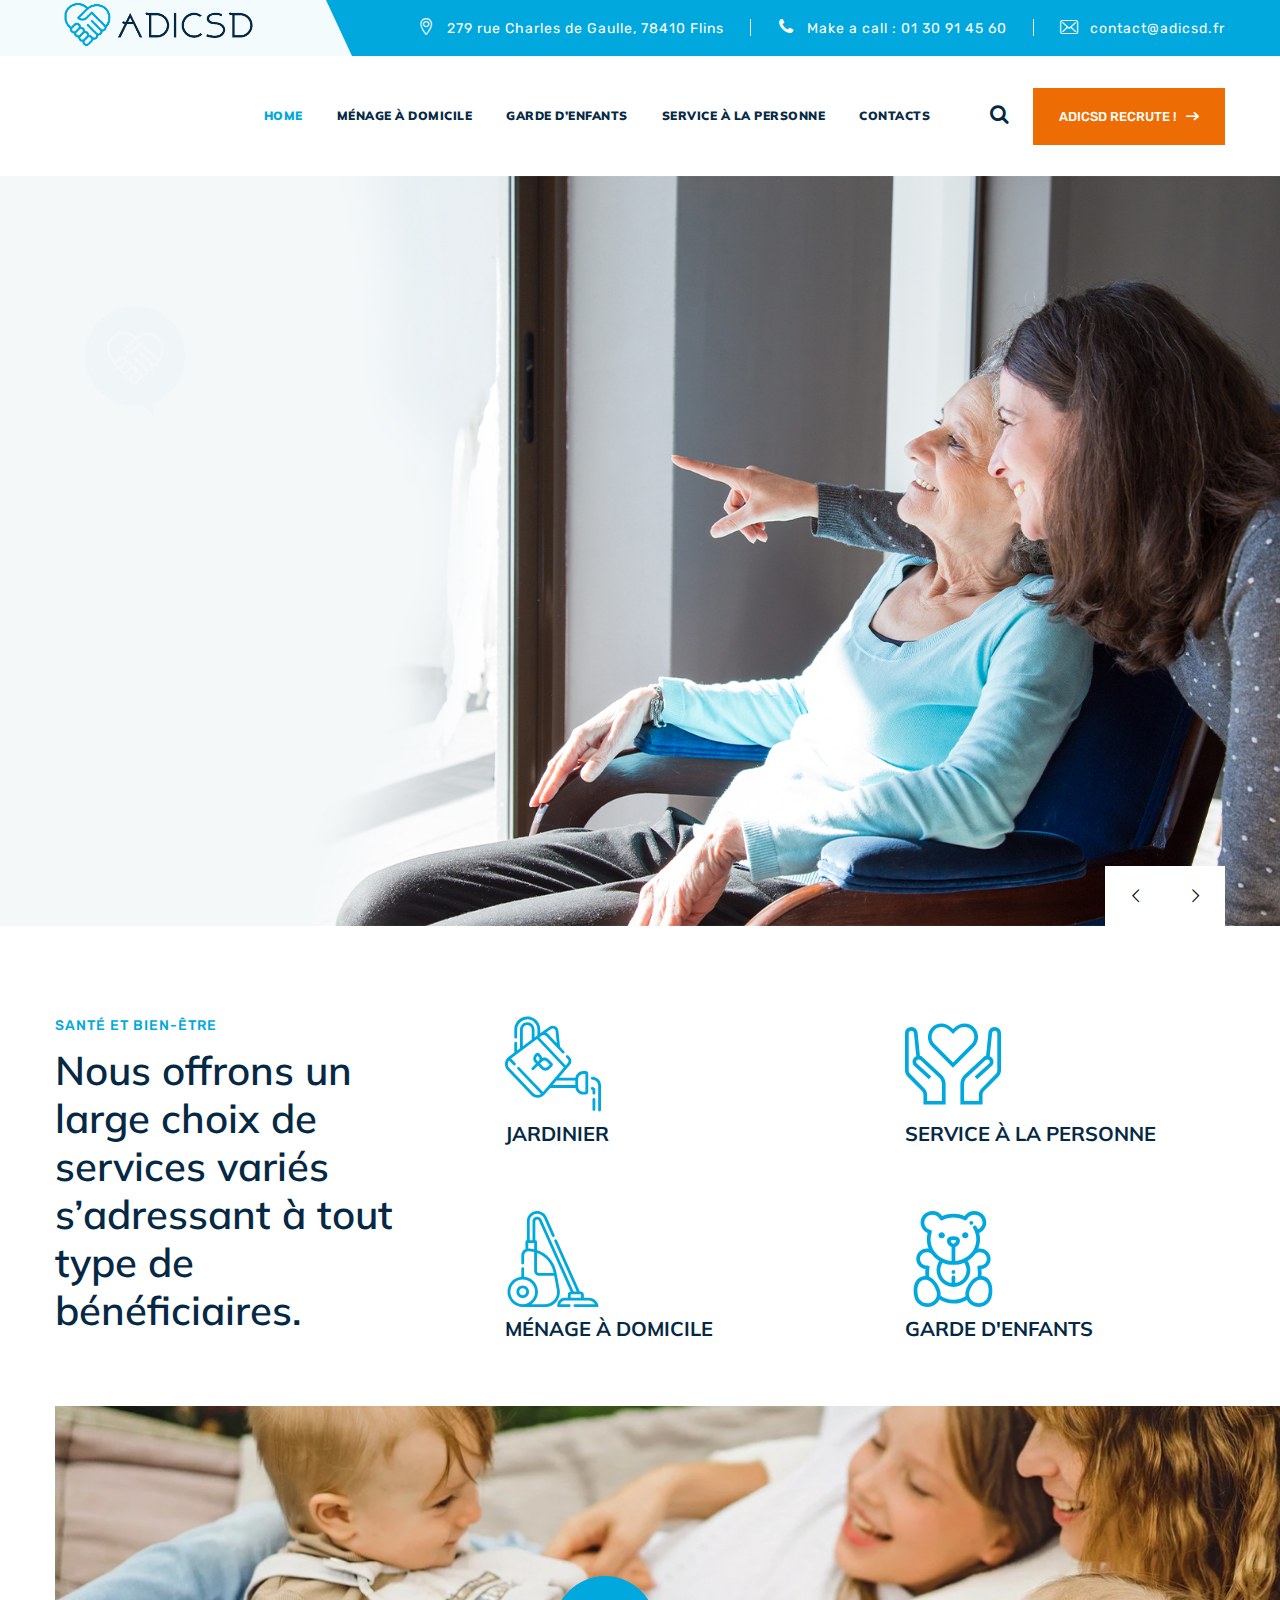
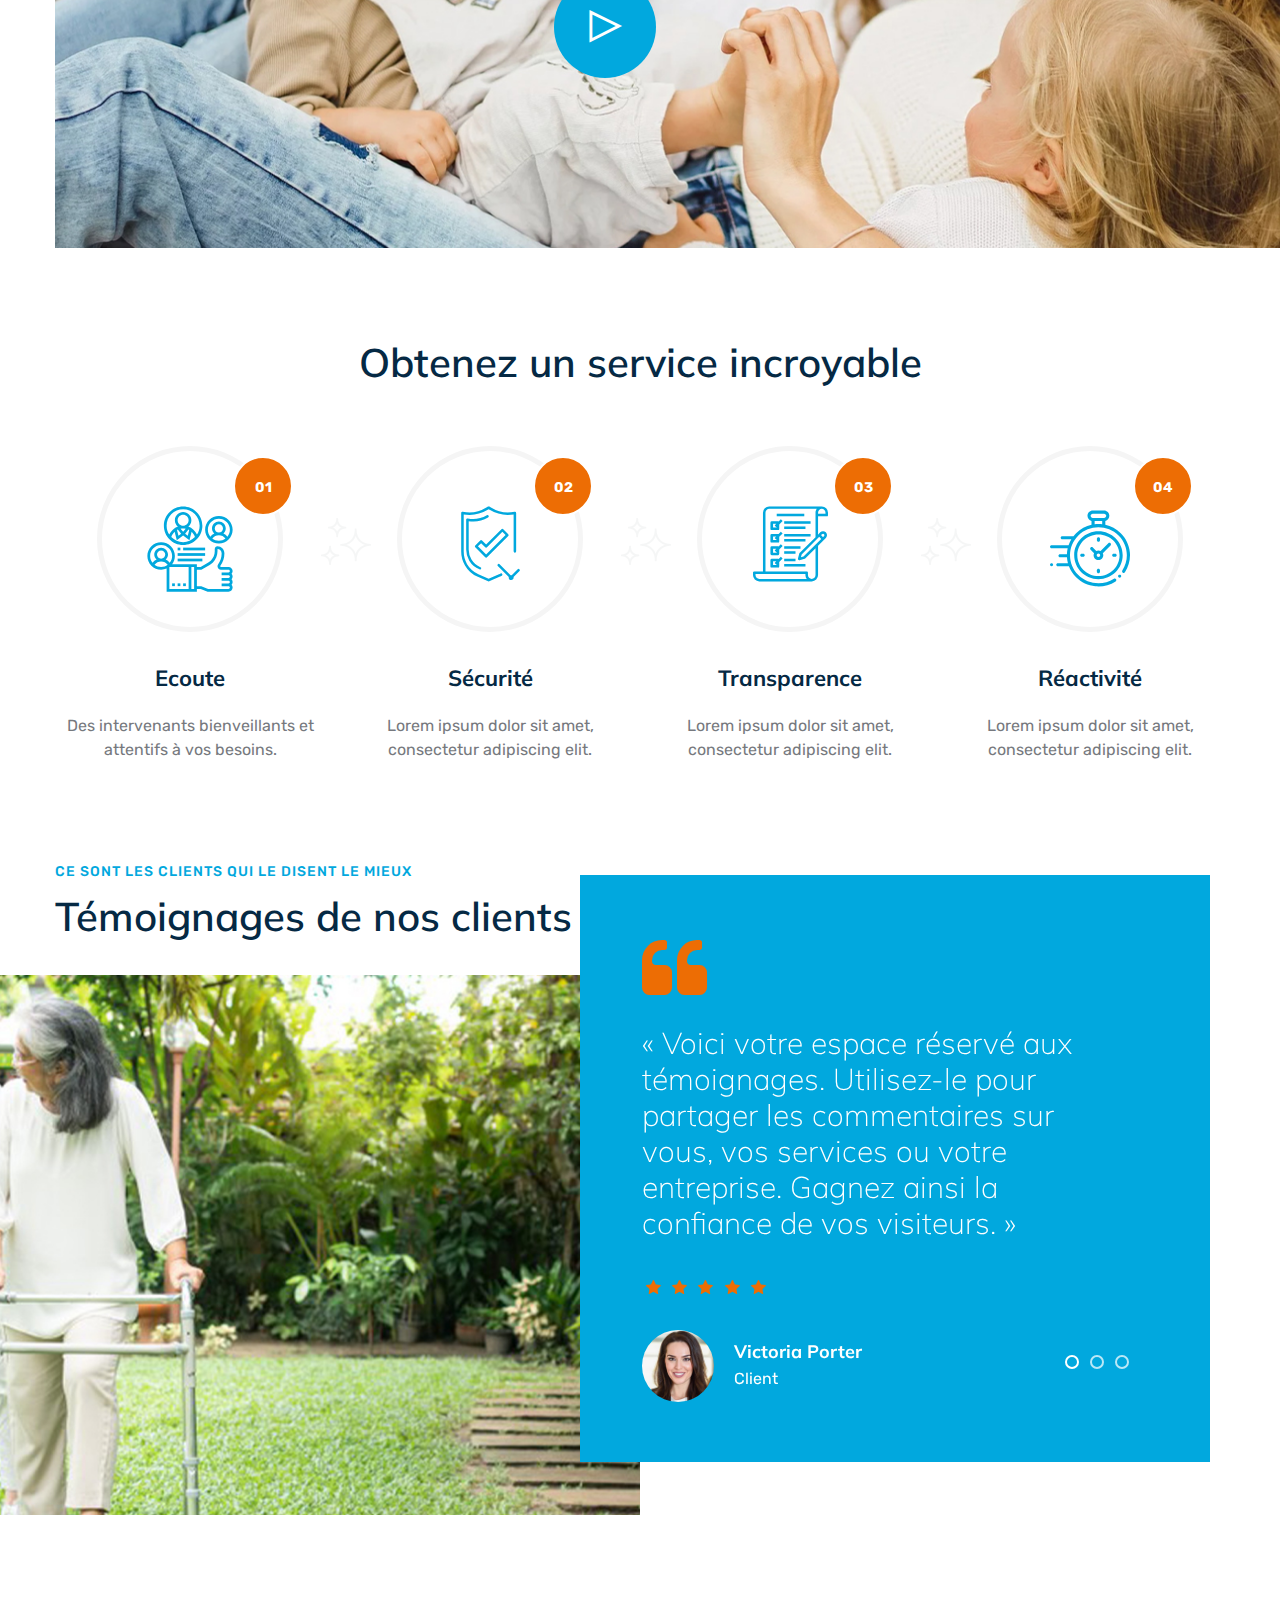
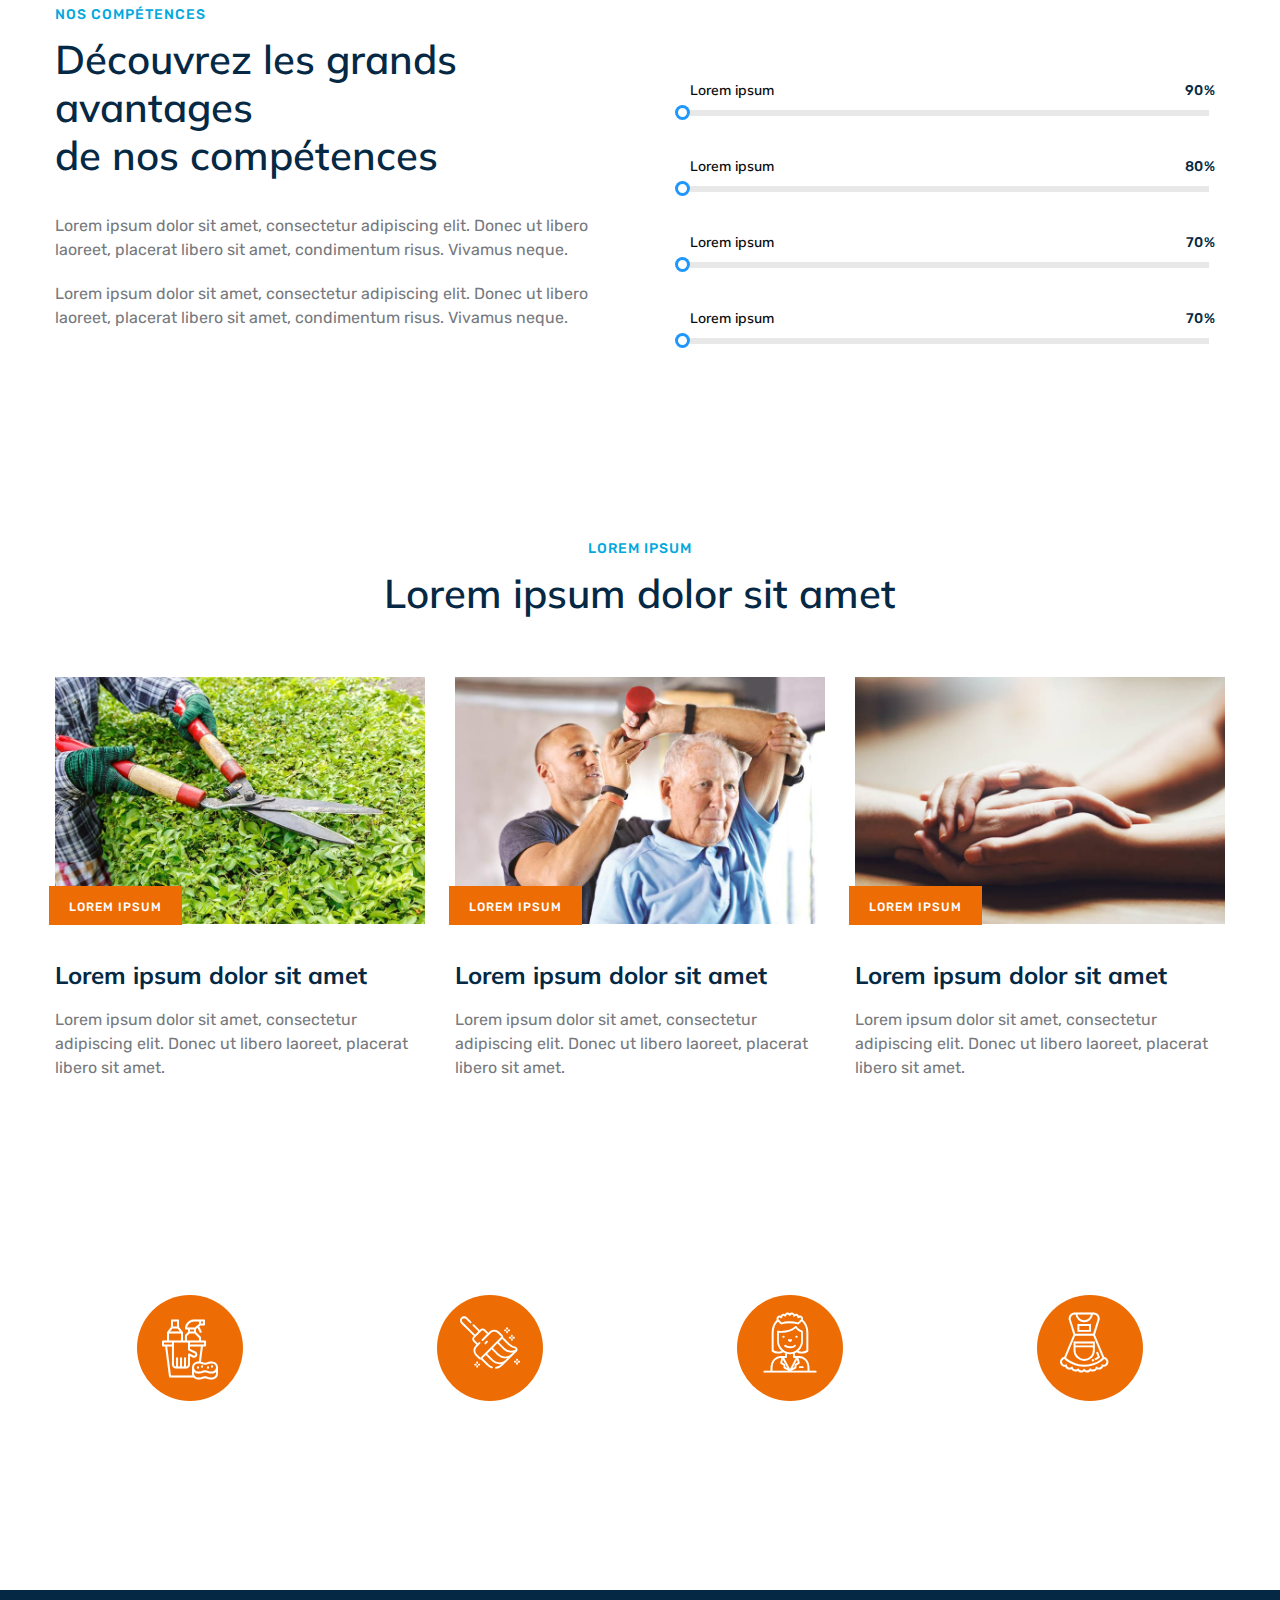
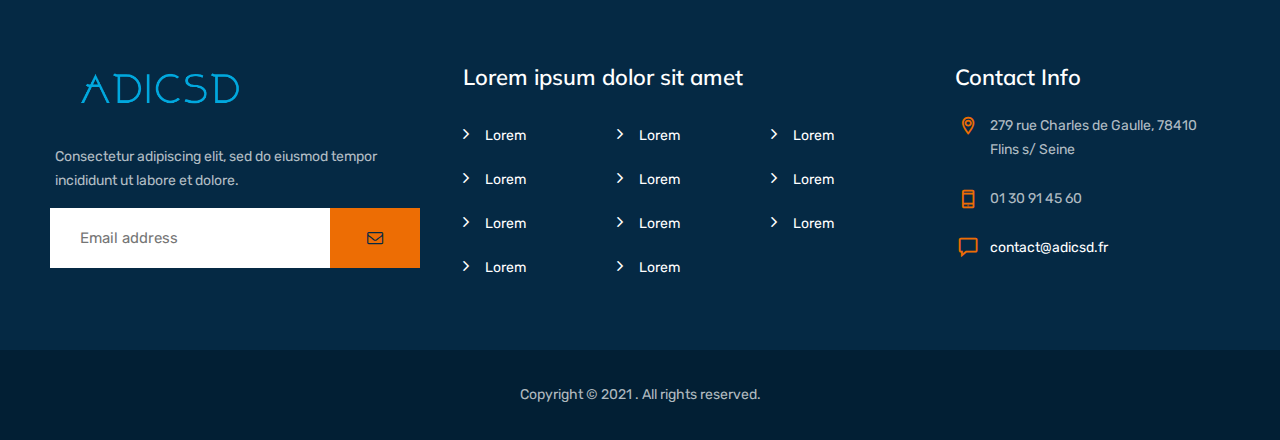
==== commit 818b91bb: "change title" ====
--- a/index.html
+++ b/index.html
@@ -11,11 +11,11 @@
 	<link rel="profile" href="https://gmpg.org/xfn/11">
 	<meta name="viewport" content="width=device-width, initial-scale=1">
 	<script> 'use strict'; (function (html) { html.className = html.className.replace(/\bno-js\b/, 'js') })(document.documentElement);</script>
-	<title>CleaninCO Classic &#8211; Cleaning Service Company WordPress Theme</title>
+	<title>ADICSD  </title>
 	<link rel='dns-prefetch' href='http://fonts.googleapis.com/' />
 	<link rel='dns-prefetch' href='http://s.w.org/' />
-	<link rel="alternate" type="application/rss+xml" title="CleaninCO Classic &raquo; Feed" href="feed/index.html" />
-	<link rel="alternate" type="application/rss+xml" title="CleaninCO Classic &raquo; Comments Feed"
+	<link rel="alternate" type="application/rss+xml" title="ADICSD &raquo; Feed" href="feed/index.html" />
+	<link rel="alternate" type="application/rss+xml" title="ADICSD &raquo; Comments Feed"
 		href="comments/feed/index.html" />
 	<script>
 		window._wpemojiSettings = { "baseUrl": "https:\/\/s.w.org\/images\/core\/emoji\/13.0.1\/72x72\/", "ext": ".png", "svgUrl": "https:\/\/s.w.org\/images\/core\/emoji\/13.0.1\/svg\/", "svgExt": ".svg", "source": { "concatemoji": "https:\/\/cleaninco.themestek.com\/demo2\/wp-includes\/js\/wp-emoji-release.min.js?ver=5.6.2" } };
@@ -491,7 +491,7 @@
 						<div class="themestek-icon-close"></div>
 						<div class="themestek-search-outer">
 							<div class="themestek-search-logo"><img
-									src="wp-content/uploads/sites/3/2019/06/white-logo.png" alt="CleaninCO Classic" />
+									src="wp-content/uploads/sites/3/2019/06/white-logo.png" alt="ADICSD" />
 							</div>
 							<form method="get" class="themestek-site-searchform"
 								action=" ">
@@ -510,9 +510,9 @@
 											<ul class="social-icons">
 												<div class="headerlogo themestek-logotype-image themestek-stickylogo-no" style="height: 12px;">
 										<h1 class="site-title"><a class="home-link" href="index.html"
-												title="CleaninCO Classic"><span
+												title="ADICSD"><span
 													class="themestek-sc-logo themestek-sc-logo-type-image"><img
-														class="themestek-logo-img standardlogo" alt="CleaninCO Classic"
+														class="themestek-logo-img standardlogo" alt="ADICSD"
 														src="wp-content/uploads/sites/3/2019/06/logo-1.png"></span></a>
 										</h1>
  									</div>
